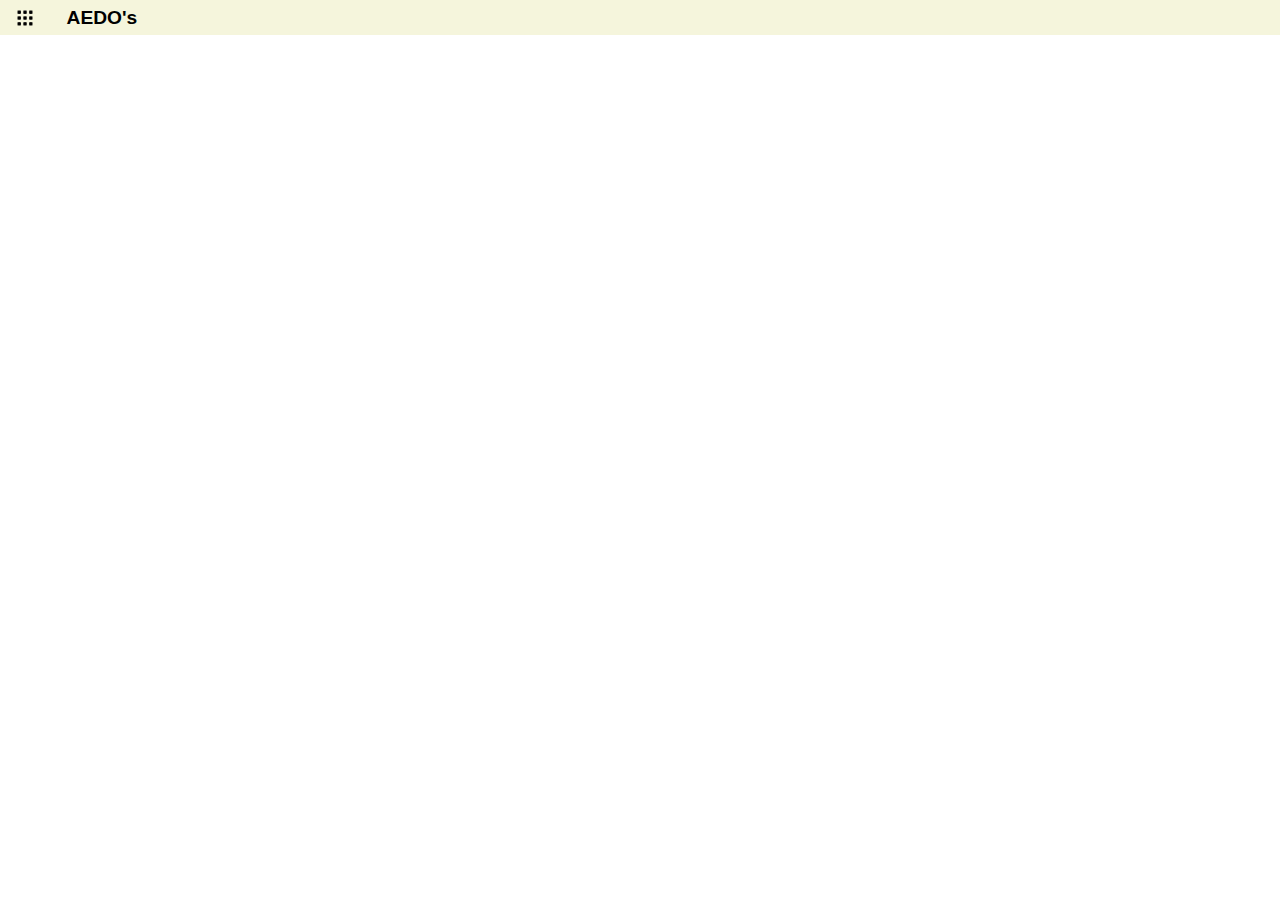
==== index.htm @ 80517a02 "Iniciando prototipação da Home" ====
<!DOCTYPE html>
<html lang="pt-br">
<head>
    <meta charset="UTF-8">
    <meta http-equiv="X-UA-Compatible" content="IE=edge">
    <meta name="viewport" content="width=device-width, initial-scale=1.0">
    <link rel="stylesheet" href="index.css">
    <title>Primeiro Teste AEDOS</title>
</head>
<body>
    <header>
        <div id="headright">
        <div class="menuToggle">
            <img class="cube" src="img/icons8-menu-quadrado-48.png" alt="menu hamburguer">
        </div>
        <div id="logo">
                <h2 id="tipog">AEDO's</h2>
        </div>
    </div>
        <div id="pesquisa">
            
        </div>
        <div id="cadastro">

        </div>
    </header>
    <main>
        <ul class="menu">
            <li><a>Home</a></li>
            <li><a>Comunidade</a></li>
            <li><a>Streamings</a></li>
            <li><a>Cinema</a></li>
            <li><a>Teatros</a></li>
            <li><a>Podcasts e Stand ups</a></li>
            <li><a>Livros</a></li>
            <hr>
            <li><a>Configurações</a></li>
            <li><a>Sua Conta</a></li>
            <li><a>Sobre</a></li>
            <li><a>Contatos</a></li>
        </ul>





    </main>
    <footer>
      <div id="ICONS8">  <a  target="_blank" href="https://icons8.com/icon/83804/menu-quadrado">Menu Quadrado</a> icon by <a target="_blank" href="https://icons8.com">Icons8</a></div>
    </footer>
</body>
<script src="index.js"></script>
</html>
---- index.css ----
@charset "UTF-8";

*{
    padding: 0;
    margin: 0;
    box-sizing: none;
}
body{
    width: 100vw;
    height: 100vh;
    overflow-x: hidden;
}

header{
    width: 100%;
    height: 35px;
    background-color: #f5f5dc;
    position:fixed;
    z-index: 1000;
}

main{
    
    width: 100%;
    height: 80%;
}
footer{
    width: 100%;
    height: 10%;
    
    
}
/*--------------HEADER-------------*/
#headright{
    height: 100%;
    width: 40%;
    display: flex;
    align-items: center;
}

#tipog{
    font-family: 'Gill Sans', 'Gill Sans MT', Calibri, 'Trebuchet MS', sans-serif;
    font-size: larger;
    margin-left:1rem ;
}
.menuToggle{
    display: flex;
    justify-content: center;
    align-items: center;
    width:  25px;
    height: 25px;
    margin: .8rem;
    
}
.menuToggle:hover{
    background-color: #e4e4d8;
    border-radius: 5px;
}
.cube{
   
    width: 20px;
    
}


/*----------MAIN------------------*/
.menu{
    display: flex;
    flex-direction: column;
    align-items: left;
    background-color: #333;
    height: 100vh;
    opacity: 0;
    position: fixed;
    font-family: Cambria, Cochin, Georgia, Times, 'Times New Roman', serif;
    left: -150px;
    top: 35px;
    transition: all 0.4s ease-in-out;
    width: 150px;
    z-index: 998;
    font-size: x-small;
    list-style: none;
}
.menu.show{
    left:0;
    opacity: 1;
}
.menu li{
    color: azure;
    padding: 5px;
    margin: .2rem;
}
.menu hr{
    width: 95%;
    
}



/*Footer*/

#ICONS8{
    display: none;
}
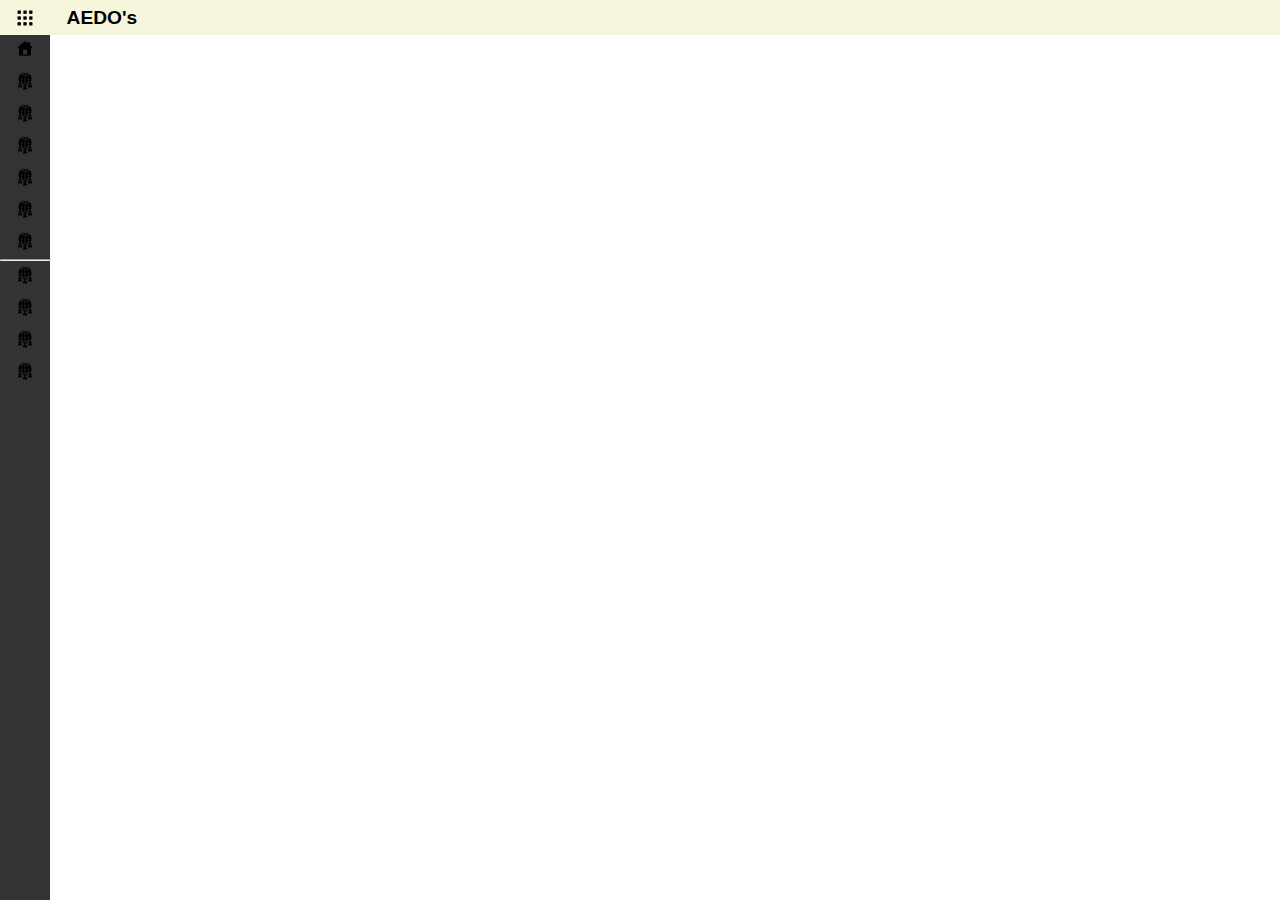
==== commit 5fe0fcf3: "Mais mudanças" ====
--- a/index.htm
+++ b/index.htm
@@ -25,6 +25,20 @@
         </div>
     </header>
     <main>
+        <ul id="Iconmenu">
+            <li><img class='icons-menu' src="img/icons8-home-page-30.png" alt="icon"></li>
+            <li><img class="icons-menu" src="img/icons8-community-64.png" alt=""></li>
+            <li><img class="icons-menu" src="img/icons8-community-64.png" alt=""></li>
+            <li><img class="icons-menu" src="img/icons8-community-64.png" alt=""></li>
+            <li><img class="icons-menu" src="img/icons8-community-64.png" alt=""></li>
+            <li><img class="icons-menu" src="img/icons8-community-64.png" alt=""></li>
+            <li><img class="icons-menu" src="img/icons8-community-64.png" alt=""></li>
+            <hr>
+            <li><img class="icons-menu" src="img/icons8-community-64.png" alt=""></li>
+            <li><img class="icons-menu" src="img/icons8-community-64.png" alt=""></li>
+            <li><img class="icons-menu" src="img/icons8-community-64.png" alt=""></li>
+            <li><img class="icons-menu" src="img/icons8-community-64.png" alt=""></li>
+        </ul>
         <ul class="menu">
             <li><a>Home</a></li>
             <li><a>Comunidade</a></li>
--- a/index.css
+++ b/index.css
@@ -9,6 +9,7 @@
     width: 100vw;
     height: 100vh;
     overflow-x: hidden;
+    
 }
 
 header{
@@ -70,7 +71,6 @@
     align-items: left;
     background-color: #333;
     height: 100vh;
-    opacity: 0;
     position: fixed;
     font-family: Cambria, Cochin, Georgia, Times, 'Times New Roman', serif;
     left: -150px;
@@ -78,21 +78,43 @@
     transition: all 0.4s ease-in-out;
     width: 150px;
     z-index: 998;
-    font-size: x-small;
+    font-size:x-small;
     list-style: none;
 }
 .menu.show{
-    left:0;
-    opacity: 1;
+    left:50px;
+    
+}
+.menu.hide{
+    left: -150px;
 }
 .menu li{
     color: azure;
+    height: 15px;
     padding: 5px;
-    margin: .2rem;
+    margin: 3.5px;
 }
 .menu hr{
     width: 95%;
     
+}
+#Iconmenu{
+    position: fixed;
+    top: 35px;
+    list-style: none;
+    text-align:center;
+    z-index: 1000;
+    width: 50px;
+    height: 100vh;
+    background-color: #333;
+}
+.icons-menu{
+    width: 18px;
+    height: 18px;
+    margin:5px;
+}
+#Iconmenu hr{
+    width: 49px;
 }
 
 
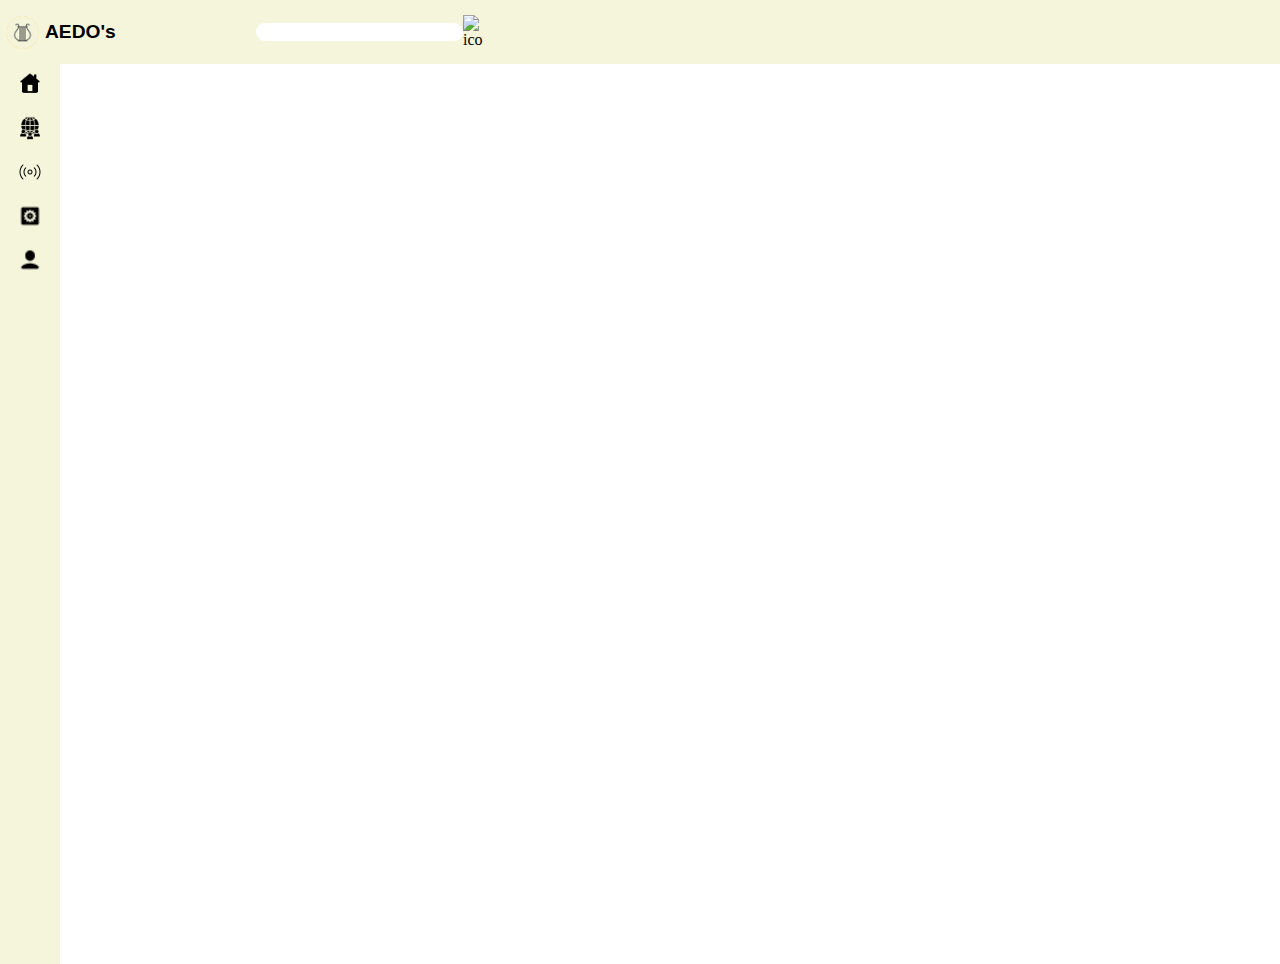
==== commit 1bbe6e49: "Mandando" ====
--- a/index.htm
+++ b/index.htm
@@ -10,50 +10,46 @@
 <body>
     <header>
         <div id="headright">
-        <div class="menuToggle">
-            <img class="cube" src="img/icons8-menu-quadrado-48.png" alt="menu hamburguer">
+        <div id="logo">
+            <img class="cube" src="img/rascunho logo.png" alt="LOGO">
         </div>
-        <div id="logo">
-                <h2 id="tipog">AEDO's</h2>
+        <h2 id="tipog">AEDO's</h2>
         </div>
-    </div>
         <div id="pesquisa">
-            
+            <input id="inputpesquisa" type="text">
+            <img id="iconpesq" src="" alt="iconpesq">
         </div>
         <div id="cadastro">
 
         </div>
     </header>
     <main>
-        <ul id="Iconmenu">
-            <li><img class='icons-menu' src="img/icons8-home-page-30.png" alt="icon"></li>
-            <li><img class="icons-menu" src="img/icons8-community-64.png" alt=""></li>
-            <li><img class="icons-menu" src="img/icons8-community-64.png" alt=""></li>
-            <li><img class="icons-menu" src="img/icons8-community-64.png" alt=""></li>
-            <li><img class="icons-menu" src="img/icons8-community-64.png" alt=""></li>
-            <li><img class="icons-menu" src="img/icons8-community-64.png" alt=""></li>
-            <li><img class="icons-menu" src="img/icons8-community-64.png" alt=""></li>
-            <hr>
-            <li><img class="icons-menu" src="img/icons8-community-64.png" alt=""></li>
-            <li><img class="icons-menu" src="img/icons8-community-64.png" alt=""></li>
-            <li><img class="icons-menu" src="img/icons8-community-64.png" alt=""></li>
-            <li><img class="icons-menu" src="img/icons8-community-64.png" alt=""></li>
-        </ul>
-        <ul class="menu">
-            <li><a>Home</a></li>
-            <li><a>Comunidade</a></li>
-            <li><a>Streamings</a></li>
-            <li><a>Cinema</a></li>
-            <li><a>Teatros</a></li>
-            <li><a>Podcasts e Stand ups</a></li>
-            <li><a>Livros</a></li>
-            <hr>
-            <li><a>Configurações</a></li>
-            <li><a>Sua Conta</a></li>
-            <li><a>Sobre</a></li>
-            <li><a>Contatos</a></li>
-        </ul>
-
+        <nav>
+            <ul id="Iconmenu">
+                <li><a href="index.htm"><img class='icons-menu' src="img/icons8-home-page-30.png" alt="icon"></a></li>
+                <li><img class="icons-menu" src="img/icons8-community-64.png" alt=""></li>
+                <li><img class="icons-menu" src="img/icons8-streaming-24.png" alt=""></li>
+                
+                <li><img class="icons-menu" src="img/icons8-automatic-20.png" alt=""></li>
+                <li><img class="icons-menu" src="img/icons8-user-20.png" alt=""></li>
+                
+            </ul>
+            <ul class="menu">
+                <li><a>Home</a></li>
+                <li><a>Comunidade</a></li>
+                <ul id="categorias">Categorias
+                        <li><a>Streamings</a></li>
+                        <li><a>Cinema</a></li>
+                        <li><a>Teatros</a></li>
+                        <li><a>Podcasts e Stand ups</a></li>
+                        <li><a>Livros</a></li>
+                </ul>
+                <li><a>Configurações</a></li>
+                <li><a>Sua Conta</a></li>
+                <li><a>Sobre</a></li>
+                <li><a>Contatos</a></li>
+            </ul>
+        </nav>
 
 
 
--- a/index.css
+++ b/index.css
@@ -14,10 +14,12 @@
 
 header{
     width: 100%;
-    height: 35px;
+    height: 64px;
     background-color: #f5f5dc;
     position:fixed;
     z-index: 1000;
+    display: flex;
+    align-items: center;
 }
 
 main{
@@ -34,7 +36,7 @@
 /*--------------HEADER-------------*/
 #headright{
     height: 100%;
-    width: 40%;
+    width: 20%;
     display: flex;
     align-items: center;
 }
@@ -42,26 +44,38 @@
 #tipog{
     font-family: 'Gill Sans', 'Gill Sans MT', Calibri, 'Trebuchet MS', sans-serif;
     font-size: larger;
-    margin-left:1rem ;
+   
 }
-.menuToggle{
+#logo{
     display: flex;
-    justify-content: center;
     align-items: center;
-    width:  25px;
-    height: 25px;
-    margin: .8rem;
+    width: auto;
     
 }
-.menuToggle:hover{
-    background-color: #e4e4d8;
-    border-radius: 5px;
-}
 .cube{
-   
-    width: 20px;
+    width: 35px;
+    height: 30;
+    border-radius: 50px;
+    margin: 5px;
+    
     
 }
+#pesquisa{
+    height: 100%;
+    display: flex;
+    align-items: center;
+}
+#inputpesquisa{
+    border: none;  
+    border-radius: 50px;
+    width: 100%;
+    font-size: medium;
+    color: rgba(0, 0, 0, 0.274);
+}
+#iconpesq{
+    width: 20px;
+}
+
 
 
 /*----------MAIN------------------*/
@@ -69,52 +83,74 @@
     display: flex;
     flex-direction: column;
     align-items: left;
-    background-color: #333;
+    background-color: #f5f5dc;
     height: 100vh;
     position: fixed;
     font-family: Cambria, Cochin, Georgia, Times, 'Times New Roman', serif;
-    left: -150px;
-    top: 35px;
+    left: -200px;
+    top: 64px;
     transition: all 0.4s ease-in-out;
-    width: 150px;
+    width: 200px;
     z-index: 998;
-    font-size:x-small;
+    font-size:medium;
     list-style: none;
 }
 .menu.show{
-    left:50px;
+    left:60px;
     
 }
-.menu.hide{
-    left: -150px;
-}
+
 .menu li{
-    color: azure;
-    height: 15px;
+    
+    cursor: pointer;
+    height: 1.5rem;
     padding: 5px;
-    margin: 3.5px;
-}
-.menu hr{
-    width: 95%;
+    margin: 5px;
     
 }
+.menu li:hover{
+    background-color: #e7e7d4;
+    opacity: .5;
+    transition: all .3s;
+}
+
+#categorias{
+   overflow-y: hidden;
+}
+.submenu{
+    list-style: none;
+   
+
+}
+.submenu li{
+    z-index: 1000;  
+}
+#Iconmenu hr{
+    width: 100%;
+}
+
 #Iconmenu{
-    position: fixed;
-    top: 35px;
+    position: absolute;
+    top: 64px;
     list-style: none;
     text-align:center;
     z-index: 1000;
-    width: 50px;
+    width: 60px;
     height: 100vh;
-    background-color: #333;
+    background-color: #f5f5dc;
+   
 }
 .icons-menu{
-    width: 18px;
-    height: 18px;
+    width: 1.5rem;
+    height: 1.5rem;
     margin:5px;
+    cursor: pointer;
+    padding: 3px;
 }
-#Iconmenu hr{
-    width: 49px;
+.icons-menu:hover{
+    background-color: #e7e7d4;
+    opacity: .5;
+    transition: all .3s;
 }
 
 
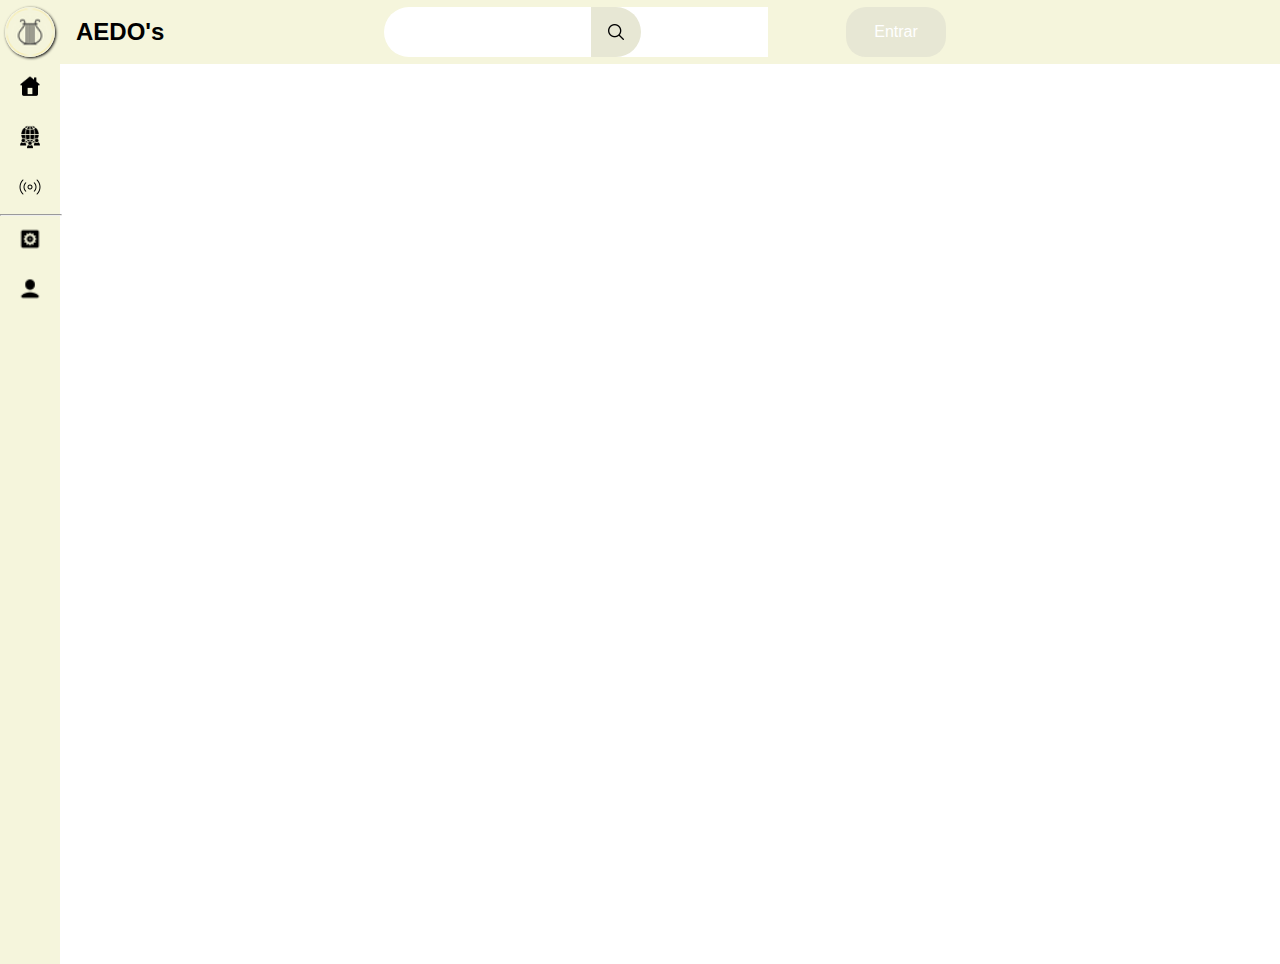
==== commit 493ce451: "mais mudanças" ====
--- a/index.htm
+++ b/index.htm
@@ -4,7 +4,7 @@
     <meta charset="UTF-8">
     <meta http-equiv="X-UA-Compatible" content="IE=edge">
     <meta name="viewport" content="width=device-width, initial-scale=1.0">
-    <link rel="stylesheet" href="index.css">
+    <link rel="stylesheet" href="estilos/index.css">
     <title>Primeiro Teste AEDOS</title>
 </head>
 <body>
@@ -17,10 +17,10 @@
         </div>
         <div id="pesquisa">
             <input id="inputpesquisa" type="text">
-            <img id="iconpesq" src="" alt="iconpesq">
+            <div id='pesqdiv'><img id="iconpesq" src="img/icons8-search-20.png" alt="iconpesq"></div>
         </div>
         <div id="cadastro">
-
+            <a href="#"><input class="loginbtn" type="button" value="Entrar"></a>
         </div>
     </header>
     <main>
@@ -29,7 +29,7 @@
                 <li><a href="index.htm"><img class='icons-menu' src="img/icons8-home-page-30.png" alt="icon"></a></li>
                 <li><img class="icons-menu" src="img/icons8-community-64.png" alt=""></li>
                 <li><img class="icons-menu" src="img/icons8-streaming-24.png" alt=""></li>
-                
+                <hr>
                 <li><img class="icons-menu" src="img/icons8-automatic-20.png" alt=""></li>
                 <li><img class="icons-menu" src="img/icons8-user-20.png" alt=""></li>
                 
@@ -37,13 +37,15 @@
             <ul class="menu">
                 <li><a>Home</a></li>
                 <li><a>Comunidade</a></li>
-                <ul id="categorias">Categorias
-                        <li><a>Streamings</a></li>
-                        <li><a>Cinema</a></li>
-                        <li><a>Teatros</a></li>
-                        <li><a>Podcasts e Stand ups</a></li>
-                        <li><a>Livros</a></li>
-                </ul>
+                <li id="categorias" >Categorias</li>
+                    <div class="submenu">
+                        <a class="subitens">Streamings</a>
+                        <a class="subitens">Cinema</a>
+                        <a class="subitens">Teatros</a>
+                        <a class="subitens">Podcasts e Stand ups</a>
+                        <a class="subitens">Livros</a>
+                    </div>
+                
                 <li><a>Configurações</a></li>
                 <li><a>Sua Conta</a></li>
                 <li><a>Sobre</a></li>
@@ -59,5 +61,5 @@
       <div id="ICONS8">  <a  target="_blank" href="https://icons8.com/icon/83804/menu-quadrado">Menu Quadrado</a> icon by <a target="_blank" href="https://icons8.com">Icons8</a></div>
     </footer>
 </body>
-<script src="index.js"></script>
+<script src="scripts/index.js"></script>
 </html>--- a/estilos/index.css
+++ b/estilos/index.css
@@ -0,0 +1,229 @@
+@charset "UTF-8";
+
+*{
+    padding: 0;
+    margin: 0;
+    box-sizing: none;
+}
+body{
+    width: 100vw;
+    height: 100vh;
+    overflow-x: hidden;
+    
+}
+
+header{
+    width: 100%;
+    height: 64px;
+    background-color: #f5f5dc;
+    position:fixed;
+    z-index: 1000;
+    display: flex;
+    align-items: center;
+}
+
+main{
+    
+    width: 100%;
+    height: 80%;
+}
+footer{
+    width: 100%;
+    height: 10%;
+    
+    
+}
+/*--------------HEADER-------------*/
+#headright{
+    height: 100%;
+    width: 30%;
+    display: flex;
+    align-items: center;
+}
+
+#tipog{
+    font-family: 'Gill Sans', 'Gill Sans MT', Calibri, 'Trebuchet MS', sans-serif;
+    font-size: 1.5rem;
+    margin: 1rem;
+    
+   
+}
+#logo{
+    display: flex;
+    align-items: center;
+    width: auto;
+    
+}
+.cube{
+    width: 50px;
+    height: 50px;
+    border-radius: 50px;
+    margin: 5px;
+    box-shadow:1px 1px 3px black;
+    
+    
+}
+#pesquisa{
+    height: 100%;
+    overflow: hidden;
+    width: 30%;
+    height: 50px;
+    display: flex;
+    align-items: center;
+   
+    color: rgba(0, 0, 0, 0.274);
+    border-top-left-radius: 50px;
+    border-bottom-left-radius: 50px;
+    background-color: white;
+}
+#inputpesquisa{
+    border: none;
+    margin-left: 15px;
+    width: 50%;
+    height: 30px;
+    font-size: large;
+    z-index: 1011;
+    
+}
+#pesqdiv{
+   
+    display: flex;
+    align-items: center;
+    justify-content: center;
+    height: 50px;
+    width: 50px;
+    border-top-right-radius: 50px;
+    border-bottom-right-radius: 50px;
+    background-color: #e7e7d4;
+}
+#iconpesq{
+    width: 20px;
+   
+   
+}
+#cadastro{
+    width: 20%;
+    height: 100%;
+    display: flex;
+    align-items: center;
+    justify-content: center;
+}
+.loginbtn{
+    color: white;
+    background-color:#e7e7d4 ;
+    width: 100px;
+    height: 50px;
+    border: none;
+    border-radius: 20px;
+    font-size: medium;
+    cursor: pointer;
+}
+.loginbtn:hover{
+    opacity: .8;
+}
+
+/*----------MAIN------------------*/
+.menu{
+    display: flex;
+    flex-direction: column;
+    align-items: left;
+    background-color: #f5f5dc;
+    height: 100vh;
+    position: fixed;
+    font-family: Cambria, Cochin, Georgia, Times, 'Times New Roman', serif;
+    left: -200px;
+    top: 64px;
+    transition: all 0.4s ease-in-out;
+    width: 200px;
+    z-index: 998;
+    font-size:medium;
+    list-style: none;
+}
+.menu.show{
+    left:60px;
+    
+}
+
+.menu li{
+    
+    cursor: pointer;
+    height: 1.5rem;
+    padding: 5px;
+    margin: .515rem;
+    
+}
+.menu li:hover{
+    background-color: #e7e7d4;
+    opacity: .5;
+    transition: all .3s;
+    border-radius: 5px;
+}
+
+.submenu{
+    display: none;
+    flex-direction: column;
+    background-color: rgba(0, 0, 0, 0.096);
+    list-style: none;
+    font-size: 15px;
+    border-radius: 20px;
+    margin-top:-5px ;
+    margin-right: 5px;
+    margin-left: 5px;
+    margin-bottom: 5px;
+    padding: 5px;
+    
+
+}
+.submenu.aberto{
+    display: flex;
+}
+.subitens{
+        
+        border-radius: 5px;
+        cursor: pointer;
+        height: 1.5rem;
+        padding: 5px;
+        margin: .3rem;
+        flex-direction: column;
+    
+}
+
+.subitens:hover{
+    background-color: #e7e7d4;
+    opacity: .5;
+    transition: all .3s;
+}
+#Iconmenu hr{
+    width: 100%;
+}
+#Iconmenu{
+    position: absolute;
+    top: 64px;
+    list-style: none;
+    text-align:center;
+    z-index: 1000;
+    width: 60px;
+    height: 100vh;
+    background-color: #f5f5dc;
+   
+}
+.icons-menu{
+
+    width: 1.5rem;
+    height: 1.5rem;
+    margin:.5rem;
+    cursor: pointer;
+    padding: 3px;
+}
+.icons-menu:hover{
+    background-color: #e7e7d4;
+    border-radius: 10px;
+    opacity: .5;
+    transition: all .3s;
+}
+
+/*Footer*/
+
+#ICONS8{
+    display: none;
+}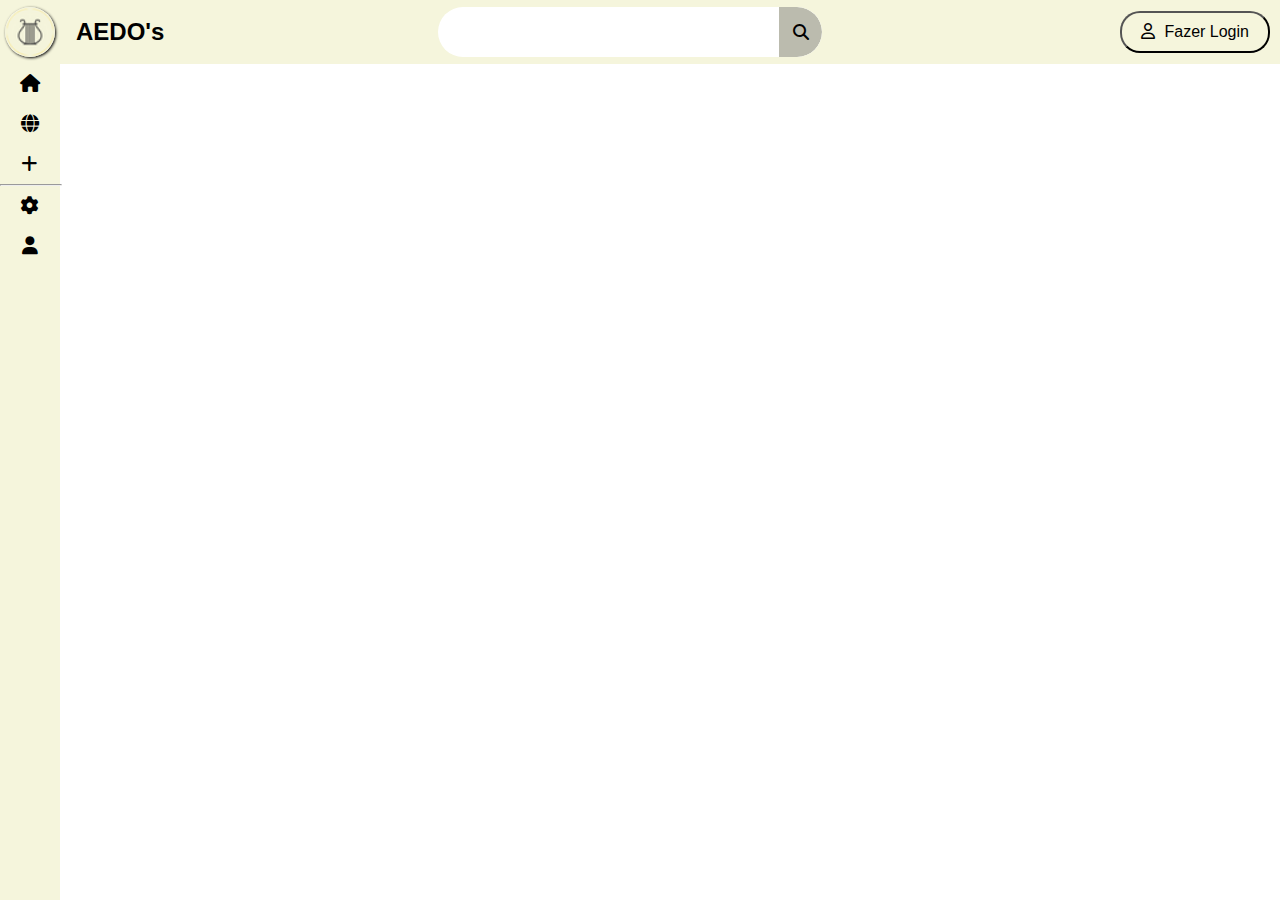
==== commit d7587656: "mudanças" ====
--- a/index.htm
+++ b/index.htm
@@ -5,6 +5,7 @@
     <meta http-equiv="X-UA-Compatible" content="IE=edge">
     <meta name="viewport" content="width=device-width, initial-scale=1.0">
     <link rel="stylesheet" href="estilos/index.css">
+    <link rel="stylesheet" href="fontawesome/fontawesome-free-6.3.0-web/css/all.min.css">
     <title>Primeiro Teste AEDOS</title>
 </head>
 <body>
@@ -16,28 +17,30 @@
         <h2 id="tipog">AEDO's</h2>
         </div>
         <div id="pesquisa">
-            <input id="inputpesquisa" type="text">
-            <div id='pesqdiv'><img id="iconpesq" src="img/icons8-search-20.png" alt="iconpesq"></div>
+            <input id="inputpesquisa" type="text" name="Pesquisar">
+            <div id='pesqdiv'><i class="fa-solid fa-magnifying-glass"></i></div>
         </div>
         <div id="cadastro">
-            <a href="#"><input class="loginbtn" type="button" value="Entrar"></a>
+            <button class="loginbtn">
+                <i class="fa-regular fa-user"></i> Fazer Login
+              </button>
         </div>
     </header>
     <main>
         <nav>
             <ul id="Iconmenu">
-                <li><a href="index.htm"><img class='icons-menu' src="img/icons8-home-page-30.png" alt="icon"></a></li>
-                <li><img class="icons-menu" src="img/icons8-community-64.png" alt=""></li>
-                <li><img class="icons-menu" src="img/icons8-streaming-24.png" alt=""></li>
+                <li class="icons-menu"><a href="index.htm"><i class="fa-sharp fa-solid fa-house"></i></a></li>
+                <li class="icons-menu"><a href=""><i class="fa-solid fa-globe"></i></a></li>
+                <li class="icons-menu"><a href=""><i class="fa-solid fa-plus"></i></a></li>
                 <hr>
-                <li><img class="icons-menu" src="img/icons8-automatic-20.png" alt=""></li>
-                <li><img class="icons-menu" src="img/icons8-user-20.png" alt=""></li>
+                <li class="icons-menu"><a href=""><i class="fa-solid fa-gear"></i></a></li>
+                <li class="icons-menu"><a href=""><i class="fa-solid fa-user"></i></a></li>
                 
             </ul>
             <ul class="menu">
                 <li><a>Home</a></li>
                 <li><a>Comunidade</a></li>
-                <li id="categorias" >Categorias</li>
+                <li id="categorias" >Categorias<i class="fa-solid fa-angle-down"></i></li>
                     <div class="submenu">
                         <a class="subitens">Streamings</a>
                         <a class="subitens">Cinema</a>
--- a/estilos/index.css
+++ b/estilos/index.css
@@ -1,4 +1,5 @@
 @charset "UTF-8";
+@import url();
 
 *{
     padding: 0;
@@ -17,9 +18,10 @@
     height: 64px;
     background-color: #f5f5dc;
     position:fixed;
-    z-index: 1000;
-    display: flex;
-    align-items: center;
+    z-index: 1100;
+    display: flex;
+    align-items: center;
+    justify-content: space-between;
 }
 
 main{
@@ -39,6 +41,7 @@
     width: 30%;
     display: flex;
     align-items: center;
+    z-index: 1100;
 }
 
 #tipog{
@@ -70,23 +73,27 @@
     height: 50px;
     display: flex;
     align-items: center;
-   
+    justify-content: space-between;
     color: rgba(0, 0, 0, 0.274);
-    border-top-left-radius: 50px;
-    border-bottom-left-radius: 50px;
+    border-radius: 50px;
     background-color: white;
 }
 #inputpesquisa{
     border: none;
     margin-left: 15px;
-    width: 50%;
+    width:100%;
     height: 30px;
     font-size: large;
     z-index: 1011;
     
 }
+#inputpesquisa:focus{
+    outline: none;
+    
+}
 #pesqdiv{
-   
+    color: black;
+    cursor: pointer;
     display: flex;
     align-items: center;
     justify-content: center;
@@ -94,32 +101,34 @@
     width: 50px;
     border-top-right-radius: 50px;
     border-bottom-right-radius: 50px;
-    background-color: #e7e7d4;
-}
-#iconpesq{
-    width: 20px;
-   
-   
-}
+    background-color: #bbbbae;
+}
+
 #cadastro{
-    width: 20%;
+    width: 30%;
     height: 100%;
     display: flex;
     align-items: center;
-    justify-content: center;
+    justify-content: right;
+    padding: 10px;
 }
 .loginbtn{
+    padding: 10px;    
+    color: black;
+    width:150px;
+    height: 65%;
+    background-color: #f5f5dc;
+    border-radius: 20px;
+    font-size: 16px;
+    cursor: pointer;
+}
+.loginbtn i {
+    margin-right: 5px;
+  }
+.loginbtn:hover{
+    opacity: .9;
+    background-color: #bbbbae;
     color: white;
-    background-color:#e7e7d4 ;
-    width: 100px;
-    height: 50px;
-    border: none;
-    border-radius: 20px;
-    font-size: medium;
-    cursor: pointer;
-}
-.loginbtn:hover{
-    opacity: .8;
 }
 
 /*----------MAIN------------------*/
@@ -136,7 +145,7 @@
     transition: all 0.4s ease-in-out;
     width: 200px;
     z-index: 998;
-    font-size:medium;
+    font-size:16px;
     list-style: none;
 }
 .menu.show{
@@ -145,11 +154,13 @@
 }
 
 .menu li{
-    
-    cursor: pointer;
-    height: 1.5rem;
-    padding: 5px;
-    margin: .515rem;
+    display: flex;
+    align-items: center;
+    justify-content: left;
+    cursor: pointer;
+    height: 40px;
+    padding-left: 5px;
+   
     
 }
 .menu li:hover{
@@ -157,6 +168,10 @@
     opacity: .5;
     transition: all .3s;
     border-radius: 5px;
+}
+#categorias i{
+    margin-left: 10px;
+    font-size: small;
 }
 
 .submenu{
@@ -166,10 +181,7 @@
     list-style: none;
     font-size: 15px;
     border-radius: 20px;
-    margin-top:-5px ;
-    margin-right: 5px;
-    margin-left: 5px;
-    margin-bottom: 5px;
+    margin: 5px;
     padding: 5px;
     
 
@@ -197,7 +209,7 @@
     width: 100%;
 }
 #Iconmenu{
-    position: absolute;
+    position: fixed;
     top: 64px;
     list-style: none;
     text-align:center;
@@ -205,15 +217,20 @@
     width: 60px;
     height: 100vh;
     background-color: #f5f5dc;
+    font-size: 18px;
    
 }
 .icons-menu{
-
-    width: 1.5rem;
-    height: 1.5rem;
-    margin:.5rem;
-    cursor: pointer;
-    padding: 3px;
+    display: flex;
+    justify-content: center;
+    align-items: center;
+    height: 40px;
+    cursor: pointer;
+    
+
+}
+.icons-menu i{
+    color:black  ;
 }
 .icons-menu:hover{
     background-color: #e7e7d4;
--- a/fontawesome/fontawesome-free-6.3.0-web/css/all.min.css
+++ b/fontawesome/fontawesome-free-6.3.0-web/css/all.min.css
@@ -0,0 +1,9 @@
+/*!
+ * Font Awesome Free 6.3.0 by @fontawesome - https://fontawesome.com
+ * License - https://fontawesome.com/license/free (Icons: CC BY 4.0, Fonts: SIL OFL 1.1, Code: MIT License)
+ * Copyright 2023 Fonticons, Inc.
+ */
+.fa{font-family:var(--fa-style-family,"Font Awesome 6 Free");font-weight:var(--fa-style,900)}.fa,.fa-brands,.fa-classic,.fa-regular,.fa-sharp,.fa-solid,.fab,.far,.fas{-moz-osx-font-smoothing:grayscale;-webkit-font-smoothing:antialiased;display:var(--fa-display,inline-block);font-style:normal;font-variant:normal;line-height:1;text-rendering:auto}.fa-classic,.fa-regular,.fa-solid,.far,.fas{font-family:"Font Awesome 6 Free"}.fa-brands,.fab{font-family:"Font Awesome 6 Brands"}.fa-1x{font-size:1em}.fa-2x{font-size:2em}.fa-3x{font-size:3em}.fa-4x{font-size:4em}.fa-5x{font-size:5em}.fa-6x{font-size:6em}.fa-7x{font-size:7em}.fa-8x{font-size:8em}.fa-9x{font-size:9em}.fa-10x{font-size:10em}.fa-2xs{font-size:.625em;line-height:.1em;vertical-align:.225em}.fa-xs{font-size:.75em;line-height:.08333em;vertical-align:.125em}.fa-sm{font-size:.875em;line-height:.07143em;vertical-align:.05357em}.fa-lg{font-size:1.25em;line-height:.05em;vertical-align:-.075em}.fa-xl{font-size:1.5em;line-height:.04167em;vertical-align:-.125em}.fa-2xl{font-size:2em;line-height:.03125em;vertical-align:-.1875em}.fa-fw{text-align:center;width:1.25em}.fa-ul{list-style-type:none;margin-left:var(--fa-li-margin,2.5em);padding-left:0}.fa-ul>li{position:relative}.fa-li{left:calc(var(--fa-li-width, 2em)*-1);position:absolute;text-align:center;width:var(--fa-li-width,2em);line-height:inherit}.fa-border{border-radius:var(--fa-border-radius,.1em);border:var(--fa-border-width,.08em) var(--fa-border-style,solid) var(--fa-border-color,#eee);padding:var(--fa-border-padding,.2em .25em .15em)}.fa-pull-left{float:left;margin-right:var(--fa-pull-margin,.3em)}.fa-pull-right{float:right;margin-left:var(--fa-pull-margin,.3em)}.fa-beat{-webkit-animation-name:fa-beat;animation-name:fa-beat;-webkit-animation-delay:var(--fa-animation-delay,0s);animation-delay:var(--fa-animation-delay,0s);-webkit-animation-direction:var(--fa-animation-direction,normal);animation-direction:var(--fa-animation-direction,normal);-webkit-animation-duration:var(--fa-animation-duration,1s);animation-duration:var(--fa-animation-duration,1s);-webkit-animation-iteration-count:var(--fa-animation-iteration-count,infinite);animation-iteration-count:var(--fa-animation-iteration-count,infinite);-webkit-animation-timing-function:var(--fa-animation-timing,ease-in-out);animation-timing-function:var(--fa-animation-timing,ease-in-out)}.fa-bounce{-webkit-animation-name:fa-bounce;animation-name:fa-bounce;-webkit-animation-delay:var(--fa-animation-delay,0s);animation-delay:var(--fa-animation-delay,0s);-webkit-animation-direction:var(--fa-animation-direction,normal);animation-direction:var(--fa-animation-direction,normal);-webkit-animation-duration:var(--fa-animation-duration,1s);animation-duration:var(--fa-animation-duration,1s);-webkit-animation-iteration-count:var(--fa-animation-iteration-count,infinite);animation-iteration-count:var(--fa-animation-iteration-count,infinite);-webkit-animation-timing-function:var(--fa-animation-timing,cubic-bezier(.28,.84,.42,1));animation-timing-function:var(--fa-animation-timing,cubic-bezier(.28,.84,.42,1))}.fa-fade{-webkit-animation-name:fa-fade;animation-name:fa-fade;-webkit-animation-iteration-count:var(--fa-animation-iteration-count,infinite);animation-iteration-count:var(--fa-animation-iteration-count,infinite);-webkit-animation-timing-function:var(--fa-animation-timing,cubic-bezier(.4,0,.6,1));animation-timing-function:var(--fa-animation-timing,cubic-bezier(.4,0,.6,1))}.fa-beat-fade,.fa-fade{-webkit-animation-delay:var(--fa-animation-delay,0s);animation-delay:var(--fa-animation-delay,0s);-webkit-animation-direction:var(--fa-animation-direction,normal);animation-direction:var(--fa-animation-direction,normal);-webkit-animation-duration:var(--fa-animation-duration,1s);animation-duration:var(--fa-animation-duration,1s)}.fa-beat-fade{-webkit-animation-name:fa-beat-fade;animation-name:fa-beat-fade;-webkit-animation-iteration-count:var(--fa-animation-iteration-count,infinite);animation-iteration-count:var(--fa-animation-iteration-count,infinite);-webkit-animation-timing-function:var(--fa-animation-timing,cubic-bezier(.4,0,.6,1));animation-timing-function:var(--fa-animation-timing,cubic-bezier(.4,0,.6,1))}.fa-flip{-webkit-animation-name:fa-flip;animation-name:fa-flip;-webkit-animation-delay:var(--fa-animation-delay,0s);animation-delay:var(--fa-animation-delay,0s);-webkit-animation-direction:var(--fa-animation-direction,normal);animation-direction:var(--fa-animation-direction,normal);-webkit-animation-duration:var(--fa-animation-duration,1s);animation-duration:var(--fa-animation-duration,1s);-webkit-animation-iteration-count:var(--fa-animation-iteration-count,infinite);animation-iteration-count:var(--fa-animation-iteration-count,infinite);-webkit-animation-timing-function:var(--fa-animation-timing,ease-in-out);animation-timing-function:var(--fa-animation-timing,ease-in-out)}.fa-shake{-webkit-animation-name:fa-shake;animation-name:fa-shake;-webkit-animation-duration:var(--fa-animation-duration,1s);animation-duration:var(--fa-animation-duration,1s);-webkit-animation-iteration-count:var(--fa-animation-iteration-count,infinite);animation-iteration-count:var(--fa-animation-iteration-count,infinite);-webkit-animation-timing-function:var(--fa-animation-timing,linear);animation-timing-function:var(--fa-animation-timing,linear)}.fa-shake,.fa-spin{-webkit-animation-delay:var(--fa-animation-delay,0s);animation-delay:var(--fa-animation-delay,0s);-webkit-animation-direction:var(--fa-animation-direction,normal);animation-direction:var(--fa-animation-direction,normal)}.fa-spin{-webkit-animation-name:fa-spin;animation-name:fa-spin;-webkit-animation-duration:var(--fa-animation-duration,2s);animation-duration:var(--fa-animation-duration,2s);-webkit-animation-iteration-count:var(--fa-animation-iteration-count,infinite);animation-iteration-count:var(--fa-animation-iteration-count,infinite);-webkit-animation-timing-function:var(--fa-animation-timing,linear);animation-timing-function:var(--fa-animation-timing,linear)}.fa-spin-reverse{--fa-animation-direction:reverse}.fa-pulse,.fa-spin-pulse{-webkit-animation-name:fa-spin;animation-name:fa-spin;-webkit-animation-direction:var(--fa-animation-direction,normal);animation-direction:var(--fa-animation-direction,normal);-webkit-animation-duration:var(--fa-animation-duration,1s);animation-duration:var(--fa-animation-duration,1s);-webkit-animation-iteration-count:var(--fa-animation-iteration-count,infinite);animation-iteration-count:var(--fa-animation-iteration-count,infinite);-webkit-animation-timing-function:var(--fa-animation-timing,steps(8));animation-timing-function:var(--fa-animation-timing,steps(8))}@media (prefers-reduced-motion:reduce){.fa-beat,.fa-beat-fade,.fa-bounce,.fa-fade,.fa-flip,.fa-pulse,.fa-shake,.fa-spin,.fa-spin-pulse{-webkit-animation-delay:-1ms;animation-delay:-1ms;-webkit-animation-duration:1ms;animation-duration:1ms;-webkit-animation-iteration-count:1;animation-iteration-count:1;-webkit-transition-delay:0s;transition-delay:0s;-webkit-transition-duration:0s;transition-duration:0s}}@-webkit-keyframes fa-beat{0%,90%{-webkit-transform:scale(1);transform:scale(1)}45%{-webkit-transform:scale(var(--fa-beat-scale,1.25));transform:scale(var(--fa-beat-scale,1.25))}}@keyframes fa-beat{0%,90%{-webkit-transform:scale(1);transform:scale(1)}45%{-webkit-transform:scale(var(--fa-beat-scale,1.25));transform:scale(var(--fa-beat-scale,1.25))}}@-webkit-keyframes fa-bounce{0%{-webkit-transform:scale(1) translateY(0);transform:scale(1) translateY(0)}10%{-webkit-transform:scale(var(--fa-bounce-start-scale-x,1.1),var(--fa-bounce-start-scale-y,.9)) translateY(0);transform:scale(var(--fa-bounce-start-scale-x,1.1),var(--fa-bounce-start-scale-y,.9)) translateY(0)}30%{-webkit-transform:scale(var(--fa-bounce-jump-scale-x,.9),var(--fa-bounce-jump-scale-y,1.1)) translateY(var(--fa-bounce-height,-.5em));transform:scale(var(--fa-bounce-jump-scale-x,.9),var(--fa-bounce-jump-scale-y,1.1)) translateY(var(--fa-bounce-height,-.5em))}50%{-webkit-transform:scale(var(--fa-bounce-land-scale-x,1.05),var(--fa-bounce-land-scale-y,.95)) translateY(0);transform:scale(var(--fa-bounce-land-scale-x,1.05),var(--fa-bounce-land-scale-y,.95)) translateY(0)}57%{-webkit-transform:scale(1) translateY(var(--fa-bounce-rebound,-.125em));transform:scale(1) translateY(var(--fa-bounce-rebound,-.125em))}64%{-webkit-transform:scale(1) translateY(0);transform:scale(1) translateY(0)}to{-webkit-transform:scale(1) translateY(0);transform:scale(1) translateY(0)}}@keyframes fa-bounce{0%{-webkit-transform:scale(1) translateY(0);transform:scale(1) translateY(0)}10%{-webkit-transform:scale(var(--fa-bounce-start-scale-x,1.1),var(--fa-bounce-start-scale-y,.9)) translateY(0);transform:scale(var(--fa-bounce-start-scale-x,1.1),var(--fa-bounce-start-scale-y,.9)) translateY(0)}30%{-webkit-transform:scale(var(--fa-bounce-jump-scale-x,.9),var(--fa-bounce-jump-scale-y,1.1)) translateY(var(--fa-bounce-height,-.5em));transform:scale(var(--fa-bounce-jump-scale-x,.9),var(--fa-bounce-jump-scale-y,1.1)) translateY(var(--fa-bounce-height,-.5em))}50%{-webkit-transform:scale(var(--fa-bounce-land-scale-x,1.05),var(--fa-bounce-land-scale-y,.95)) translateY(0);transform:scale(var(--fa-bounce-land-scale-x,1.05),var(--fa-bounce-land-scale-y,.95)) translateY(0)}57%{-webkit-transform:scale(1) translateY(var(--fa-bounce-rebound,-.125em));transform:scale(1) translateY(var(--fa-bounce-rebound,-.125em))}64%{-webkit-transform:scale(1) translateY(0);transform:scale(1) translateY(0)}to{-webkit-transform:scale(1) translateY(0);transform:scale(1) translateY(0)}}@-webkit-keyframes fa-fade{50%{opacity:var(--fa-fade-opacity,.4)}}@keyframes fa-fade{50%{opacity:var(--fa-fade-opacity,.4)}}@-webkit-keyframes fa-beat-fade{0%,to{opacity:var(--fa-beat-fade-opacity,.4);-webkit-transform:scale(1);transform:scale(1)}50%{opacity:1;-webkit-transform:scale(var(--fa-beat-fade-scale,1.125));transform:scale(var(--fa-beat-fade-scale,1.125))}}@keyframes fa-beat-fade{0%,to{opacity:var(--fa-beat-fade-opacity,.4);-webkit-transform:scale(1);transform:scale(1)}50%{opacity:1;-webkit-transform:scale(var(--fa-beat-fade-scale,1.125));transform:scale(var(--fa-beat-fade-scale,1.125))}}@-webkit-keyframes fa-flip{50%{-webkit-transform:rotate3d(var(--fa-flip-x,0),var(--fa-flip-y,1),var(--fa-flip-z,0),var(--fa-flip-angle,-180deg));transform:rotate3d(var(--fa-flip-x,0),var(--fa-flip-y,1),var(--fa-flip-z,0),var(--fa-flip-angle,-180deg))}}@keyframes fa-flip{50%{-webkit-transform:rotate3d(var(--fa-flip-x,0),var(--fa-flip-y,1),var(--fa-flip-z,0),var(--fa-flip-angle,-180deg));transform:rotate3d(var(--fa-flip-x,0),var(--fa-flip-y,1),var(--fa-flip-z,0),var(--fa-flip-angle,-180deg))}}@-webkit-keyframes fa-shake{0%{-webkit-transform:rotate(-15deg);transform:rotate(-15deg)}4%{-webkit-transform:rotate(15deg);transform:rotate(15deg)}8%,24%{-webkit-transform:rotate(-18deg);transform:rotate(-18deg)}12%,28%{-webkit-transform:rotate(18deg);transform:rotate(18deg)}16%{-webkit-transform:rotate(-22deg);transform:rotate(-22deg)}20%{-webkit-transform:rotate(22deg);transform:rotate(22deg)}32%{-webkit-transform:rotate(-12deg);transform:rotate(-12deg)}36%{-webkit-transform:rotate(12deg);transform:rotate(12deg)}40%,to{-webkit-transform:rotate(0deg);transform:rotate(0deg)}}@keyframes fa-shake{0%{-webkit-transform:rotate(-15deg);transform:rotate(-15deg)}4%{-webkit-transform:rotate(15deg);transform:rotate(15deg)}8%,24%{-webkit-transform:rotate(-18deg);transform:rotate(-18deg)}12%,28%{-webkit-transform:rotate(18deg);transform:rotate(18deg)}16%{-webkit-transform:rotate(-22deg);transform:rotate(-22deg)}20%{-webkit-transform:rotate(22deg);transform:rotate(22deg)}32%{-webkit-transform:rotate(-12deg);transform:rotate(-12deg)}36%{-webkit-transform:rotate(12deg);transform:rotate(12deg)}40%,to{-webkit-transform:rotate(0deg);transform:rotate(0deg)}}@-webkit-keyframes fa-spin{0%{-webkit-transform:rotate(0deg);transform:rotate(0deg)}to{-webkit-transform:rotate(1turn);transform:rotate(1turn)}}@keyframes fa-spin{0%{-webkit-transform:rotate(0deg);transform:rotate(0deg)}to{-webkit-transform:rotate(1turn);transform:rotate(1turn)}}.fa-rotate-90{-webkit-transform:rotate(90deg);transform:rotate(90deg)}.fa-rotate-180{-webkit-transform:rotate(180deg);transform:rotate(180deg)}.fa-rotate-270{-webkit-transform:rotate(270deg);transform:rotate(270deg)}.fa-flip-horizontal{-webkit-transform:scaleX(-1);transform:scaleX(-1)}.fa-flip-vertical{-webkit-transform:scaleY(-1);transform:scaleY(-1)}.fa-flip-both,.fa-flip-horizontal.fa-flip-vertical{-webkit-transform:scale(-1);transform:scale(-1)}.fa-rotate-by{-webkit-transform:rotate(var(--fa-rotate-angle,none));transform:rotate(var(--fa-rotate-angle,none))}.fa-stack{display:inline-block;height:2em;line-height:2em;position:relative;vertical-align:middle;width:2.5em}.fa-stack-1x,.fa-stack-2x{left:0;position:absolute;text-align:center;width:100%;z-index:var(--fa-stack-z-index,auto)}.fa-stack-1x{line-height:inherit}.fa-stack-2x{font-size:2em}.fa-inverse{color:var(--fa-inverse,#fff)}
+
+.fa-0:before{content:"\30"}.fa-1:before{content:"\31"}.fa-2:before{content:"\32"}.fa-3:before{content:"\33"}.fa-4:before{content:"\34"}.fa-5:before{content:"\35"}.fa-6:before{content:"\36"}.fa-7:before{content:"\37"}.fa-8:before{content:"\38"}.fa-9:before{content:"\39"}.fa-fill-drip:before{content:"\f576"}.fa-arrows-to-circle:before{content:"\e4bd"}.fa-chevron-circle-right:before,.fa-circle-chevron-right:before{content:"\f138"}.fa-at:before{content:"\40"}.fa-trash-alt:before,.fa-trash-can:before{content:"\f2ed"}.fa-text-height:before{content:"\f034"}.fa-user-times:before,.fa-user-xmark:before{content:"\f235"}.fa-stethoscope:before{content:"\f0f1"}.fa-comment-alt:before,.fa-message:before{content:"\f27a"}.fa-info:before{content:"\f129"}.fa-compress-alt:before,.fa-down-left-and-up-right-to-center:before{content:"\f422"}.fa-explosion:before{content:"\e4e9"}.fa-file-alt:before,.fa-file-lines:before,.fa-file-text:before{content:"\f15c"}.fa-wave-square:before{content:"\f83e"}.fa-ring:before{content:"\f70b"}.fa-building-un:before{content:"\e4d9"}.fa-dice-three:before{content:"\f527"}.fa-calendar-alt:before,.fa-calendar-days:before{content:"\f073"}.fa-anchor-circle-check:before{content:"\e4aa"}.fa-building-circle-arrow-right:before{content:"\e4d1"}.fa-volleyball-ball:before,.fa-volleyball:before{content:"\f45f"}.fa-arrows-up-to-line:before{content:"\e4c2"}.fa-sort-desc:before,.fa-sort-down:before{content:"\f0dd"}.fa-circle-minus:before,.fa-minus-circle:before{content:"\f056"}.fa-door-open:before{content:"\f52b"}.fa-right-from-bracket:before,.fa-sign-out-alt:before{content:"\f2f5"}.fa-atom:before{content:"\f5d2"}.fa-soap:before{content:"\e06e"}.fa-heart-music-camera-bolt:before,.fa-icons:before{content:"\f86d"}.fa-microphone-alt-slash:before,.fa-microphone-lines-slash:before{content:"\f539"}.fa-bridge-circle-check:before{content:"\e4c9"}.fa-pump-medical:before{content:"\e06a"}.fa-fingerprint:before{content:"\f577"}.fa-hand-point-right:before{content:"\f0a4"}.fa-magnifying-glass-location:before,.fa-search-location:before{content:"\f689"}.fa-forward-step:before,.fa-step-forward:before{content:"\f051"}.fa-face-smile-beam:before,.fa-smile-beam:before{content:"\f5b8"}.fa-flag-checkered:before{content:"\f11e"}.fa-football-ball:before,.fa-football:before{content:"\f44e"}.fa-school-circle-exclamation:before{content:"\e56c"}.fa-crop:before{content:"\f125"}.fa-angle-double-down:before,.fa-angles-down:before{content:"\f103"}.fa-users-rectangle:before{content:"\e594"}.fa-people-roof:before{content:"\e537"}.fa-people-line:before{content:"\e534"}.fa-beer-mug-empty:before,.fa-beer:before{content:"\f0fc"}.fa-diagram-predecessor:before{content:"\e477"}.fa-arrow-up-long:before,.fa-long-arrow-up:before{content:"\f176"}.fa-burn:before,.fa-fire-flame-simple:before{content:"\f46a"}.fa-male:before,.fa-person:before{content:"\f183"}.fa-laptop:before{content:"\f109"}.fa-file-csv:before{content:"\f6dd"}.fa-menorah:before{content:"\f676"}.fa-truck-plane:before{content:"\e58f"}.fa-record-vinyl:before{content:"\f8d9"}.fa-face-grin-stars:before,.fa-grin-stars:before{content:"\f587"}.fa-bong:before{content:"\f55c"}.fa-pastafarianism:before,.fa-spaghetti-monster-flying:before{content:"\f67b"}.fa-arrow-down-up-across-line:before{content:"\e4af"}.fa-spoon:before,.fa-utensil-spoon:before{content:"\f2e5"}.fa-jar-wheat:before{content:"\e517"}.fa-envelopes-bulk:before,.fa-mail-bulk:before{content:"\f674"}.fa-file-circle-exclamation:before{content:"\e4eb"}.fa-circle-h:before,.fa-hospital-symbol:before{content:"\f47e"}.fa-pager:before{content:"\f815"}.fa-address-book:before,.fa-contact-book:before{content:"\f2b9"}.fa-strikethrough:before{content:"\f0cc"}.fa-k:before{content:"\4b"}.fa-landmark-flag:before{content:"\e51c"}.fa-pencil-alt:before,.fa-pencil:before{content:"\f303"}.fa-backward:before{content:"\f04a"}.fa-caret-right:before{content:"\f0da"}.fa-comments:before{content:"\f086"}.fa-file-clipboard:before,.fa-paste:before{content:"\f0ea"}.fa-code-pull-request:before{content:"\e13c"}.fa-clipboard-list:before{content:"\f46d"}.fa-truck-loading:before,.fa-truck-ramp-box:before{content:"\f4de"}.fa-user-check:before{content:"\f4fc"}.fa-vial-virus:before{content:"\e597"}.fa-sheet-plastic:before{content:"\e571"}.fa-blog:before{content:"\f781"}.fa-user-ninja:before{content:"\f504"}.fa-person-arrow-up-from-line:before{content:"\e539"}.fa-scroll-torah:before,.fa-torah:before{content:"\f6a0"}.fa-broom-ball:before,.fa-quidditch-broom-ball:before,.fa-quidditch:before{content:"\f458"}.fa-toggle-off:before{content:"\f204"}.fa-archive:before,.fa-box-archive:before{content:"\f187"}.fa-person-drowning:before{content:"\e545"}.fa-arrow-down-9-1:before,.fa-sort-numeric-desc:before,.fa-sort-numeric-down-alt:before{content:"\f886"}.fa-face-grin-tongue-squint:before,.fa-grin-tongue-squint:before{content:"\f58a"}.fa-spray-can:before{content:"\f5bd"}.fa-truck-monster:before{content:"\f63b"}.fa-w:before{content:"\57"}.fa-earth-africa:before,.fa-globe-africa:before{content:"\f57c"}.fa-rainbow:before{content:"\f75b"}.fa-circle-notch:before{content:"\f1ce"}.fa-tablet-alt:before,.fa-tablet-screen-button:before{content:"\f3fa"}.fa-paw:before{content:"\f1b0"}.fa-cloud:before{content:"\f0c2"}.fa-trowel-bricks:before{content:"\e58a"}.fa-face-flushed:before,.fa-flushed:before{content:"\f579"}.fa-hospital-user:before{content:"\f80d"}.fa-tent-arrow-left-right:before{content:"\e57f"}.fa-gavel:before,.fa-legal:before{content:"\f0e3"}.fa-binoculars:before{content:"\f1e5"}.fa-microphone-slash:before{content:"\f131"}.fa-box-tissue:before{content:"\e05b"}.fa-motorcycle:before{content:"\f21c"}.fa-bell-concierge:before,.fa-concierge-bell:before{content:"\f562"}.fa-pen-ruler:before,.fa-pencil-ruler:before{content:"\f5ae"}.fa-people-arrows-left-right:before,.fa-people-arrows:before{content:"\e068"}.fa-mars-and-venus-burst:before{content:"\e523"}.fa-caret-square-right:before,.fa-square-caret-right:before{content:"\f152"}.fa-cut:before,.fa-scissors:before{content:"\f0c4"}.fa-sun-plant-wilt:before{content:"\e57a"}.fa-toilets-portable:before{content:"\e584"}.fa-hockey-puck:before{content:"\f453"}.fa-table:before{content:"\f0ce"}.fa-magnifying-glass-arrow-right:before{content:"\e521"}.fa-digital-tachograph:before,.fa-tachograph-digital:before{content:"\f566"}.fa-users-slash:before{content:"\e073"}.fa-clover:before{content:"\e139"}.fa-mail-reply:before,.fa-reply:before{content:"\f3e5"}.fa-star-and-crescent:before{content:"\f699"}.fa-house-fire:before{content:"\e50c"}.fa-minus-square:before,.fa-square-minus:before{content:"\f146"}.fa-helicopter:before{content:"\f533"}.fa-compass:before{content:"\f14e"}.fa-caret-square-down:before,.fa-square-caret-down:before{content:"\f150"}.fa-file-circle-question:before{content:"\e4ef"}.fa-laptop-code:before{content:"\f5fc"}.fa-swatchbook:before{content:"\f5c3"}.fa-prescription-bottle:before{content:"\f485"}.fa-bars:before,.fa-navicon:before{content:"\f0c9"}.fa-people-group:before{content:"\e533"}.fa-hourglass-3:before,.fa-hourglass-end:before{content:"\f253"}.fa-heart-broken:before,.fa-heart-crack:before{content:"\f7a9"}.fa-external-link-square-alt:before,.fa-square-up-right:before{content:"\f360"}.fa-face-kiss-beam:before,.fa-kiss-beam:before{content:"\f597"}.fa-film:before{content:"\f008"}.fa-ruler-horizontal:before{content:"\f547"}.fa-people-robbery:before{content:"\e536"}.fa-lightbulb:before{content:"\f0eb"}.fa-caret-left:before{content:"\f0d9"}.fa-circle-exclamation:before,.fa-exclamation-circle:before{content:"\f06a"}.fa-school-circle-xmark:before{content:"\e56d"}.fa-arrow-right-from-bracket:before,.fa-sign-out:before{content:"\f08b"}.fa-chevron-circle-down:before,.fa-circle-chevron-down:before{content:"\f13a"}.fa-unlock-alt:before,.fa-unlock-keyhole:before{content:"\f13e"}.fa-cloud-showers-heavy:before{content:"\f740"}.fa-headphones-alt:before,.fa-headphones-simple:before{content:"\f58f"}.fa-sitemap:before{content:"\f0e8"}.fa-circle-dollar-to-slot:before,.fa-donate:before{content:"\f4b9"}.fa-memory:before{content:"\f538"}.fa-road-spikes:before{content:"\e568"}.fa-fire-burner:before{content:"\e4f1"}.fa-flag:before{content:"\f024"}.fa-hanukiah:before{content:"\f6e6"}.fa-feather:before{content:"\f52d"}.fa-volume-down:before,.fa-volume-low:before{content:"\f027"}.fa-comment-slash:before{content:"\f4b3"}.fa-cloud-sun-rain:before{content:"\f743"}.fa-compress:before{content:"\f066"}.fa-wheat-alt:before,.fa-wheat-awn:before{content:"\e2cd"}.fa-ankh:before{content:"\f644"}.fa-hands-holding-child:before{content:"\e4fa"}.fa-asterisk:before{content:"\2a"}.fa-check-square:before,.fa-square-check:before{content:"\f14a"}.fa-peseta-sign:before{content:"\e221"}.fa-header:before,.fa-heading:before{content:"\f1dc"}.fa-ghost:before{content:"\f6e2"}.fa-list-squares:before,.fa-list:before{content:"\f03a"}.fa-phone-square-alt:before,.fa-square-phone-flip:before{content:"\f87b"}.fa-cart-plus:before{content:"\f217"}.fa-gamepad:before{content:"\f11b"}.fa-circle-dot:before,.fa-dot-circle:before{content:"\f192"}.fa-dizzy:before,.fa-face-dizzy:before{content:"\f567"}.fa-egg:before{content:"\f7fb"}.fa-house-medical-circle-xmark:before{content:"\e513"}.fa-campground:before{content:"\f6bb"}.fa-folder-plus:before{content:"\f65e"}.fa-futbol-ball:before,.fa-futbol:before,.fa-soccer-ball:before{content:"\f1e3"}.fa-paint-brush:before,.fa-paintbrush:before{content:"\f1fc"}.fa-lock:before{content:"\f023"}.fa-gas-pump:before{content:"\f52f"}.fa-hot-tub-person:before,.fa-hot-tub:before{content:"\f593"}.fa-map-location:before,.fa-map-marked:before{content:"\f59f"}.fa-house-flood-water:before{content:"\e50e"}.fa-tree:before{content:"\f1bb"}.fa-bridge-lock:before{content:"\e4cc"}.fa-sack-dollar:before{content:"\f81d"}.fa-edit:before,.fa-pen-to-square:before{content:"\f044"}.fa-car-side:before{content:"\f5e4"}.fa-share-alt:before,.fa-share-nodes:before{content:"\f1e0"}.fa-heart-circle-minus:before{content:"\e4ff"}.fa-hourglass-2:before,.fa-hourglass-half:before{content:"\f252"}.fa-microscope:before{content:"\f610"}.fa-sink:before{content:"\e06d"}.fa-bag-shopping:before,.fa-shopping-bag:before{content:"\f290"}.fa-arrow-down-z-a:before,.fa-sort-alpha-desc:before,.fa-sort-alpha-down-alt:before{content:"\f881"}.fa-mitten:before{content:"\f7b5"}.fa-person-rays:before{content:"\e54d"}.fa-users:before{content:"\f0c0"}.fa-eye-slash:before{content:"\f070"}.fa-flask-vial:before{content:"\e4f3"}.fa-hand-paper:before,.fa-hand:before{content:"\f256"}.fa-om:before{content:"\f679"}.fa-worm:before{content:"\e599"}.fa-house-circle-xmark:before{content:"\e50b"}.fa-plug:before{content:"\f1e6"}.fa-chevron-up:before{content:"\f077"}.fa-hand-spock:before{content:"\f259"}.fa-stopwatch:before{content:"\f2f2"}.fa-face-kiss:before,.fa-kiss:before{content:"\f596"}.fa-bridge-circle-xmark:before{content:"\e4cb"}.fa-face-grin-tongue:before,.fa-grin-tongue:before{content:"\f589"}.fa-chess-bishop:before{content:"\f43a"}.fa-face-grin-wink:before,.fa-grin-wink:before{content:"\f58c"}.fa-deaf:before,.fa-deafness:before,.fa-ear-deaf:before,.fa-hard-of-hearing:before{content:"\f2a4"}.fa-road-circle-check:before{content:"\e564"}.fa-dice-five:before{content:"\f523"}.fa-rss-square:before,.fa-square-rss:before{content:"\f143"}.fa-land-mine-on:before{content:"\e51b"}.fa-i-cursor:before{content:"\f246"}.fa-stamp:before{content:"\f5bf"}.fa-stairs:before{content:"\e289"}.fa-i:before{content:"\49"}.fa-hryvnia-sign:before,.fa-hryvnia:before{content:"\f6f2"}.fa-pills:before{content:"\f484"}.fa-face-grin-wide:before,.fa-grin-alt:before{content:"\f581"}.fa-tooth:before{content:"\f5c9"}.fa-v:before{content:"\56"}.fa-bangladeshi-taka-sign:before{content:"\e2e6"}.fa-bicycle:before{content:"\f206"}.fa-rod-asclepius:before,.fa-rod-snake:before,.fa-staff-aesculapius:before,.fa-staff-snake:before{content:"\e579"}.fa-head-side-cough-slash:before{content:"\e062"}.fa-ambulance:before,.fa-truck-medical:before{content:"\f0f9"}.fa-wheat-awn-circle-exclamation:before{content:"\e598"}.fa-snowman:before{content:"\f7d0"}.fa-mortar-pestle:before{content:"\f5a7"}.fa-road-barrier:before{content:"\e562"}.fa-school:before{content:"\f549"}.fa-igloo:before{content:"\f7ae"}.fa-joint:before{content:"\f595"}.fa-angle-right:before{content:"\f105"}.fa-horse:before{content:"\f6f0"}.fa-q:before{content:"\51"}.fa-g:before{content:"\47"}.fa-notes-medical:before{content:"\f481"}.fa-temperature-2:before,.fa-temperature-half:before,.fa-thermometer-2:before,.fa-thermometer-half:before{content:"\f2c9"}.fa-dong-sign:before{content:"\e169"}.fa-capsules:before{content:"\f46b"}.fa-poo-bolt:before,.fa-poo-storm:before{content:"\f75a"}.fa-face-frown-open:before,.fa-frown-open:before{content:"\f57a"}.fa-hand-point-up:before{content:"\f0a6"}.fa-money-bill:before{content:"\f0d6"}.fa-bookmark:before{content:"\f02e"}.fa-align-justify:before{content:"\f039"}.fa-umbrella-beach:before{content:"\f5ca"}.fa-helmet-un:before{content:"\e503"}.fa-bullseye:before{content:"\f140"}.fa-bacon:before{content:"\f7e5"}.fa-hand-point-down:before{content:"\f0a7"}.fa-arrow-up-from-bracket:before{content:"\e09a"}.fa-folder-blank:before,.fa-folder:before{content:"\f07b"}.fa-file-medical-alt:before,.fa-file-waveform:before{content:"\f478"}.fa-radiation:before{content:"\f7b9"}.fa-chart-simple:before{content:"\e473"}.fa-mars-stroke:before{content:"\f229"}.fa-vial:before{content:"\f492"}.fa-dashboard:before,.fa-gauge-med:before,.fa-gauge:before,.fa-tachometer-alt-average:before{content:"\f624"}.fa-magic-wand-sparkles:before,.fa-wand-magic-sparkles:before{content:"\e2ca"}.fa-e:before{content:"\45"}.fa-pen-alt:before,.fa-pen-clip:before{content:"\f305"}.fa-bridge-circle-exclamation:before{content:"\e4ca"}.fa-user:before{content:"\f007"}.fa-school-circle-check:before{content:"\e56b"}.fa-dumpster:before{content:"\f793"}.fa-shuttle-van:before,.fa-van-shuttle:before{content:"\f5b6"}.fa-building-user:before{content:"\e4da"}.fa-caret-square-left:before,.fa-square-caret-left:before{content:"\f191"}.fa-highlighter:before{content:"\f591"}.fa-key:before{content:"\f084"}.fa-bullhorn:before{content:"\f0a1"}.fa-globe:before{content:"\f0ac"}.fa-synagogue:before{content:"\f69b"}.fa-person-half-dress:before{content:"\e548"}.fa-road-bridge:before{content:"\e563"}.fa-location-arrow:before{content:"\f124"}.fa-c:before{content:"\43"}.fa-tablet-button:before{content:"\f10a"}.fa-building-lock:before{content:"\e4d6"}.fa-pizza-slice:before{content:"\f818"}.fa-money-bill-wave:before{content:"\f53a"}.fa-area-chart:before,.fa-chart-area:before{content:"\f1fe"}.fa-house-flag:before{content:"\e50d"}.fa-person-circle-minus:before{content:"\e540"}.fa-ban:before,.fa-cancel:before{content:"\f05e"}.fa-camera-rotate:before{content:"\e0d8"}.fa-air-freshener:before,.fa-spray-can-sparkles:before{content:"\f5d0"}.fa-star:before{content:"\f005"}.fa-repeat:before{content:"\f363"}.fa-cross:before{content:"\f654"}.fa-box:before{content:"\f466"}.fa-venus-mars:before{content:"\f228"}.fa-arrow-pointer:before,.fa-mouse-pointer:before{content:"\f245"}.fa-expand-arrows-alt:before,.fa-maximize:before{content:"\f31e"}.fa-charging-station:before{content:"\f5e7"}.fa-shapes:before,.fa-triangle-circle-square:before{content:"\f61f"}.fa-random:before,.fa-shuffle:before{content:"\f074"}.fa-person-running:before,.fa-running:before{content:"\f70c"}.fa-mobile-retro:before{content:"\e527"}.fa-grip-lines-vertical:before{content:"\f7a5"}.fa-spider:before{content:"\f717"}.fa-hands-bound:before{content:"\e4f9"}.fa-file-invoice-dollar:before{content:"\f571"}.fa-plane-circle-exclamation:before{content:"\e556"}.fa-x-ray:before{content:"\f497"}.fa-spell-check:before{content:"\f891"}.fa-slash:before{content:"\f715"}.fa-computer-mouse:before,.fa-mouse:before{content:"\f8cc"}.fa-arrow-right-to-bracket:before,.fa-sign-in:before{content:"\f090"}.fa-shop-slash:before,.fa-store-alt-slash:before{content:"\e070"}.fa-server:before{content:"\f233"}.fa-virus-covid-slash:before{content:"\e4a9"}.fa-shop-lock:before{content:"\e4a5"}.fa-hourglass-1:before,.fa-hourglass-start:before{content:"\f251"}.fa-blender-phone:before{content:"\f6b6"}.fa-building-wheat:before{content:"\e4db"}.fa-person-breastfeeding:before{content:"\e53a"}.fa-right-to-bracket:before,.fa-sign-in-alt:before{content:"\f2f6"}.fa-venus:before{content:"\f221"}.fa-passport:before{content:"\f5ab"}.fa-heart-pulse:before,.fa-heartbeat:before{content:"\f21e"}.fa-people-carry-box:before,.fa-people-carry:before{content:"\f4ce"}.fa-temperature-high:before{content:"\f769"}.fa-microchip:before{content:"\f2db"}.fa-crown:before{content:"\f521"}.fa-weight-hanging:before{content:"\f5cd"}.fa-xmarks-lines:before{content:"\e59a"}.fa-file-prescription:before{content:"\f572"}.fa-weight-scale:before,.fa-weight:before{content:"\f496"}.fa-user-friends:before,.fa-user-group:before{content:"\f500"}.fa-arrow-up-a-z:before,.fa-sort-alpha-up:before{content:"\f15e"}.fa-chess-knight:before{content:"\f441"}.fa-face-laugh-squint:before,.fa-laugh-squint:before{content:"\f59b"}.fa-wheelchair:before{content:"\f193"}.fa-arrow-circle-up:before,.fa-circle-arrow-up:before{content:"\f0aa"}.fa-toggle-on:before{content:"\f205"}.fa-person-walking:before,.fa-walking:before{content:"\f554"}.fa-l:before{content:"\4c"}.fa-fire:before{content:"\f06d"}.fa-bed-pulse:before,.fa-procedures:before{content:"\f487"}.fa-shuttle-space:before,.fa-space-shuttle:before{content:"\f197"}.fa-face-laugh:before,.fa-laugh:before{content:"\f599"}.fa-folder-open:before{content:"\f07c"}.fa-heart-circle-plus:before{content:"\e500"}.fa-code-fork:before{content:"\e13b"}.fa-city:before{content:"\f64f"}.fa-microphone-alt:before,.fa-microphone-lines:before{content:"\f3c9"}.fa-pepper-hot:before{content:"\f816"}.fa-unlock:before{content:"\f09c"}.fa-colon-sign:before{content:"\e140"}.fa-headset:before{content:"\f590"}.fa-store-slash:before{content:"\e071"}.fa-road-circle-xmark:before{content:"\e566"}.fa-user-minus:before{content:"\f503"}.fa-mars-stroke-up:before,.fa-mars-stroke-v:before{content:"\f22a"}.fa-champagne-glasses:before,.fa-glass-cheers:before{content:"\f79f"}.fa-clipboard:before{content:"\f328"}.fa-house-circle-exclamation:before{content:"\e50a"}.fa-file-arrow-up:before,.fa-file-upload:before{content:"\f574"}.fa-wifi-3:before,.fa-wifi-strong:before,.fa-wifi:before{content:"\f1eb"}.fa-bath:before,.fa-bathtub:before{content:"\f2cd"}.fa-underline:before{content:"\f0cd"}.fa-user-edit:before,.fa-user-pen:before{content:"\f4ff"}.fa-signature:before{content:"\f5b7"}.fa-stroopwafel:before{content:"\f551"}.fa-bold:before{content:"\f032"}.fa-anchor-lock:before{content:"\e4ad"}.fa-building-ngo:before{content:"\e4d7"}.fa-manat-sign:before{content:"\e1d5"}.fa-not-equal:before{content:"\f53e"}.fa-border-style:before,.fa-border-top-left:before{content:"\f853"}.fa-map-location-dot:before,.fa-map-marked-alt:before{content:"\f5a0"}.fa-jedi:before{content:"\f669"}.fa-poll:before,.fa-square-poll-vertical:before{content:"\f681"}.fa-mug-hot:before{content:"\f7b6"}.fa-battery-car:before,.fa-car-battery:before{content:"\f5df"}.fa-gift:before{content:"\f06b"}.fa-dice-two:before{content:"\f528"}.fa-chess-queen:before{content:"\f445"}.fa-glasses:before{content:"\f530"}.fa-chess-board:before{content:"\f43c"}.fa-building-circle-check:before{content:"\e4d2"}.fa-person-chalkboard:before{content:"\e53d"}.fa-mars-stroke-h:before,.fa-mars-stroke-right:before{content:"\f22b"}.fa-hand-back-fist:before,.fa-hand-rock:before{content:"\f255"}.fa-caret-square-up:before,.fa-square-caret-up:before{content:"\f151"}.fa-cloud-showers-water:before{content:"\e4e4"}.fa-bar-chart:before,.fa-chart-bar:before{content:"\f080"}.fa-hands-bubbles:before,.fa-hands-wash:before{content:"\e05e"}.fa-less-than-equal:before{content:"\f537"}.fa-train:before{content:"\f238"}.fa-eye-low-vision:before,.fa-low-vision:before{content:"\f2a8"}.fa-crow:before{content:"\f520"}.fa-sailboat:before{content:"\e445"}.fa-window-restore:before{content:"\f2d2"}.fa-plus-square:before,.fa-square-plus:before{content:"\f0fe"}.fa-torii-gate:before{content:"\f6a1"}.fa-frog:before{content:"\f52e"}.fa-bucket:before{content:"\e4cf"}.fa-image:before{content:"\f03e"}.fa-microphone:before{content:"\f130"}.fa-cow:before{content:"\f6c8"}.fa-caret-up:before{content:"\f0d8"}.fa-screwdriver:before{content:"\f54a"}.fa-folder-closed:before{content:"\e185"}.fa-house-tsunami:before{content:"\e515"}.fa-square-nfi:before{content:"\e576"}.fa-arrow-up-from-ground-water:before{content:"\e4b5"}.fa-glass-martini-alt:before,.fa-martini-glass:before{content:"\f57b"}.fa-rotate-back:before,.fa-rotate-backward:before,.fa-rotate-left:before,.fa-undo-alt:before{content:"\f2ea"}.fa-columns:before,.fa-table-columns:before{content:"\f0db"}.fa-lemon:before{content:"\f094"}.fa-head-side-mask:before{content:"\e063"}.fa-handshake:before{content:"\f2b5"}.fa-gem:before{content:"\f3a5"}.fa-dolly-box:before,.fa-dolly:before{content:"\f472"}.fa-smoking:before{content:"\f48d"}.fa-compress-arrows-alt:before,.fa-minimize:before{content:"\f78c"}.fa-monument:before{content:"\f5a6"}.fa-snowplow:before{content:"\f7d2"}.fa-angle-double-right:before,.fa-angles-right:before{content:"\f101"}.fa-cannabis:before{content:"\f55f"}.fa-circle-play:before,.fa-play-circle:before{content:"\f144"}.fa-tablets:before{content:"\f490"}.fa-ethernet:before{content:"\f796"}.fa-eur:before,.fa-euro-sign:before,.fa-euro:before{content:"\f153"}.fa-chair:before{content:"\f6c0"}.fa-check-circle:before,.fa-circle-check:before{content:"\f058"}.fa-circle-stop:before,.fa-stop-circle:before{content:"\f28d"}.fa-compass-drafting:before,.fa-drafting-compass:before{content:"\f568"}.fa-plate-wheat:before{content:"\e55a"}.fa-icicles:before{content:"\f7ad"}.fa-person-shelter:before{content:"\e54f"}.fa-neuter:before{content:"\f22c"}.fa-id-badge:before{content:"\f2c1"}.fa-marker:before{content:"\f5a1"}.fa-face-laugh-beam:before,.fa-laugh-beam:before{content:"\f59a"}.fa-helicopter-symbol:before{content:"\e502"}.fa-universal-access:before{content:"\f29a"}.fa-chevron-circle-up:before,.fa-circle-chevron-up:before{content:"\f139"}.fa-lari-sign:before{content:"\e1c8"}.fa-volcano:before{content:"\f770"}.fa-person-walking-dashed-line-arrow-right:before{content:"\e553"}.fa-gbp:before,.fa-pound-sign:before,.fa-sterling-sign:before{content:"\f154"}.fa-viruses:before{content:"\e076"}.fa-square-person-confined:before{content:"\e577"}.fa-user-tie:before{content:"\f508"}.fa-arrow-down-long:before,.fa-long-arrow-down:before{content:"\f175"}.fa-tent-arrow-down-to-line:before{content:"\e57e"}.fa-certificate:before{content:"\f0a3"}.fa-mail-reply-all:before,.fa-reply-all:before{content:"\f122"}.fa-suitcase:before{content:"\f0f2"}.fa-person-skating:before,.fa-skating:before{content:"\f7c5"}.fa-filter-circle-dollar:before,.fa-funnel-dollar:before{content:"\f662"}.fa-camera-retro:before{content:"\f083"}.fa-arrow-circle-down:before,.fa-circle-arrow-down:before{content:"\f0ab"}.fa-arrow-right-to-file:before,.fa-file-import:before{content:"\f56f"}.fa-external-link-square:before,.fa-square-arrow-up-right:before{content:"\f14c"}.fa-box-open:before{content:"\f49e"}.fa-scroll:before{content:"\f70e"}.fa-spa:before{content:"\f5bb"}.fa-location-pin-lock:before{content:"\e51f"}.fa-pause:before{content:"\f04c"}.fa-hill-avalanche:before{content:"\e507"}.fa-temperature-0:before,.fa-temperature-empty:before,.fa-thermometer-0:before,.fa-thermometer-empty:before{content:"\f2cb"}.fa-bomb:before{content:"\f1e2"}.fa-registered:before{content:"\f25d"}.fa-address-card:before,.fa-contact-card:before,.fa-vcard:before{content:"\f2bb"}.fa-balance-scale-right:before,.fa-scale-unbalanced-flip:before{content:"\f516"}.fa-subscript:before{content:"\f12c"}.fa-diamond-turn-right:before,.fa-directions:before{content:"\f5eb"}.fa-burst:before{content:"\e4dc"}.fa-house-laptop:before,.fa-laptop-house:before{content:"\e066"}.fa-face-tired:before,.fa-tired:before{content:"\f5c8"}.fa-money-bills:before{content:"\e1f3"}.fa-smog:before{content:"\f75f"}.fa-crutch:before{content:"\f7f7"}.fa-cloud-arrow-up:before,.fa-cloud-upload-alt:before,.fa-cloud-upload:before{content:"\f0ee"}.fa-palette:before{content:"\f53f"}.fa-arrows-turn-right:before{content:"\e4c0"}.fa-vest:before{content:"\e085"}.fa-ferry:before{content:"\e4ea"}.fa-arrows-down-to-people:before{content:"\e4b9"}.fa-seedling:before,.fa-sprout:before{content:"\f4d8"}.fa-arrows-alt-h:before,.fa-left-right:before{content:"\f337"}.fa-boxes-packing:before{content:"\e4c7"}.fa-arrow-circle-left:before,.fa-circle-arrow-left:before{content:"\f0a8"}.fa-group-arrows-rotate:before{content:"\e4f6"}.fa-bowl-food:before{content:"\e4c6"}.fa-candy-cane:before{content:"\f786"}.fa-arrow-down-wide-short:before,.fa-sort-amount-asc:before,.fa-sort-amount-down:before{content:"\f160"}.fa-cloud-bolt:before,.fa-thunderstorm:before{content:"\f76c"}.fa-remove-format:before,.fa-text-slash:before{content:"\f87d"}.fa-face-smile-wink:before,.fa-smile-wink:before{content:"\f4da"}.fa-file-word:before{content:"\f1c2"}.fa-file-powerpoint:before{content:"\f1c4"}.fa-arrows-h:before,.fa-arrows-left-right:before{content:"\f07e"}.fa-house-lock:before{content:"\e510"}.fa-cloud-arrow-down:before,.fa-cloud-download-alt:before,.fa-cloud-download:before{content:"\f0ed"}.fa-children:before{content:"\e4e1"}.fa-blackboard:before,.fa-chalkboard:before{content:"\f51b"}.fa-user-alt-slash:before,.fa-user-large-slash:before{content:"\f4fa"}.fa-envelope-open:before{content:"\f2b6"}.fa-handshake-alt-slash:before,.fa-handshake-simple-slash:before{content:"\e05f"}.fa-mattress-pillow:before{content:"\e525"}.fa-guarani-sign:before{content:"\e19a"}.fa-arrows-rotate:before,.fa-refresh:before,.fa-sync:before{content:"\f021"}.fa-fire-extinguisher:before{content:"\f134"}.fa-cruzeiro-sign:before{content:"\e152"}.fa-greater-than-equal:before{content:"\f532"}.fa-shield-alt:before,.fa-shield-halved:before{content:"\f3ed"}.fa-atlas:before,.fa-book-atlas:before{content:"\f558"}.fa-virus:before{content:"\e074"}.fa-envelope-circle-check:before{content:"\e4e8"}.fa-layer-group:before{content:"\f5fd"}.fa-arrows-to-dot:before{content:"\e4be"}.fa-archway:before{content:"\f557"}.fa-heart-circle-check:before{content:"\e4fd"}.fa-house-chimney-crack:before,.fa-house-damage:before{content:"\f6f1"}.fa-file-archive:before,.fa-file-zipper:before{content:"\f1c6"}.fa-square:before{content:"\f0c8"}.fa-glass-martini:before,.fa-martini-glass-empty:before{content:"\f000"}.fa-couch:before{content:"\f4b8"}.fa-cedi-sign:before{content:"\e0df"}.fa-italic:before{content:"\f033"}.fa-church:before{content:"\f51d"}.fa-comments-dollar:before{content:"\f653"}.fa-democrat:before{content:"\f747"}.fa-z:before{content:"\5a"}.fa-person-skiing:before,.fa-skiing:before{content:"\f7c9"}.fa-road-lock:before{content:"\e567"}.fa-a:before{content:"\41"}.fa-temperature-arrow-down:before,.fa-temperature-down:before{content:"\e03f"}.fa-feather-alt:before,.fa-feather-pointed:before{content:"\f56b"}.fa-p:before{content:"\50"}.fa-snowflake:before{content:"\f2dc"}.fa-newspaper:before{content:"\f1ea"}.fa-ad:before,.fa-rectangle-ad:before{content:"\f641"}.fa-arrow-circle-right:before,.fa-circle-arrow-right:before{content:"\f0a9"}.fa-filter-circle-xmark:before{content:"\e17b"}.fa-locust:before{content:"\e520"}.fa-sort:before,.fa-unsorted:before{content:"\f0dc"}.fa-list-1-2:before,.fa-list-numeric:before,.fa-list-ol:before{content:"\f0cb"}.fa-person-dress-burst:before{content:"\e544"}.fa-money-check-alt:before,.fa-money-check-dollar:before{content:"\f53d"}.fa-vector-square:before{content:"\f5cb"}.fa-bread-slice:before{content:"\f7ec"}.fa-language:before{content:"\f1ab"}.fa-face-kiss-wink-heart:before,.fa-kiss-wink-heart:before{content:"\f598"}.fa-filter:before{content:"\f0b0"}.fa-question:before{content:"\3f"}.fa-file-signature:before{content:"\f573"}.fa-arrows-alt:before,.fa-up-down-left-right:before{content:"\f0b2"}.fa-house-chimney-user:before{content:"\e065"}.fa-hand-holding-heart:before{content:"\f4be"}.fa-puzzle-piece:before{content:"\f12e"}.fa-money-check:before{content:"\f53c"}.fa-star-half-alt:before,.fa-star-half-stroke:before{content:"\f5c0"}.fa-code:before{content:"\f121"}.fa-glass-whiskey:before,.fa-whiskey-glass:before{content:"\f7a0"}.fa-building-circle-exclamation:before{content:"\e4d3"}.fa-magnifying-glass-chart:before{content:"\e522"}.fa-arrow-up-right-from-square:before,.fa-external-link:before{content:"\f08e"}.fa-cubes-stacked:before{content:"\e4e6"}.fa-krw:before,.fa-won-sign:before,.fa-won:before{content:"\f159"}.fa-virus-covid:before{content:"\e4a8"}.fa-austral-sign:before{content:"\e0a9"}.fa-f:before{content:"\46"}.fa-leaf:before{content:"\f06c"}.fa-road:before{content:"\f018"}.fa-cab:before,.fa-taxi:before{content:"\f1ba"}.fa-person-circle-plus:before{content:"\e541"}.fa-chart-pie:before,.fa-pie-chart:before{content:"\f200"}.fa-bolt-lightning:before{content:"\e0b7"}.fa-sack-xmark:before{content:"\e56a"}.fa-file-excel:before{content:"\f1c3"}.fa-file-contract:before{content:"\f56c"}.fa-fish-fins:before{content:"\e4f2"}.fa-building-flag:before{content:"\e4d5"}.fa-face-grin-beam:before,.fa-grin-beam:before{content:"\f582"}.fa-object-ungroup:before{content:"\f248"}.fa-poop:before{content:"\f619"}.fa-location-pin:before,.fa-map-marker:before{content:"\f041"}.fa-kaaba:before{content:"\f66b"}.fa-toilet-paper:before{content:"\f71e"}.fa-hard-hat:before,.fa-hat-hard:before,.fa-helmet-safety:before{content:"\f807"}.fa-eject:before{content:"\f052"}.fa-arrow-alt-circle-right:before,.fa-circle-right:before{content:"\f35a"}.fa-plane-circle-check:before{content:"\e555"}.fa-face-rolling-eyes:before,.fa-meh-rolling-eyes:before{content:"\f5a5"}.fa-object-group:before{content:"\f247"}.fa-chart-line:before,.fa-line-chart:before{content:"\f201"}.fa-mask-ventilator:before{content:"\e524"}.fa-arrow-right:before{content:"\f061"}.fa-map-signs:before,.fa-signs-post:before{content:"\f277"}.fa-cash-register:before{content:"\f788"}.fa-person-circle-question:before{content:"\e542"}.fa-h:before{content:"\48"}.fa-tarp:before{content:"\e57b"}.fa-screwdriver-wrench:before,.fa-tools:before{content:"\f7d9"}.fa-arrows-to-eye:before{content:"\e4bf"}.fa-plug-circle-bolt:before{content:"\e55b"}.fa-heart:before{content:"\f004"}.fa-mars-and-venus:before{content:"\f224"}.fa-home-user:before,.fa-house-user:before{content:"\e1b0"}.fa-dumpster-fire:before{content:"\f794"}.fa-house-crack:before{content:"\e3b1"}.fa-cocktail:before,.fa-martini-glass-citrus:before{content:"\f561"}.fa-face-surprise:before,.fa-surprise:before{content:"\f5c2"}.fa-bottle-water:before{content:"\e4c5"}.fa-circle-pause:before,.fa-pause-circle:before{content:"\f28b"}.fa-toilet-paper-slash:before{content:"\e072"}.fa-apple-alt:before,.fa-apple-whole:before{content:"\f5d1"}.fa-kitchen-set:before{content:"\e51a"}.fa-r:before{content:"\52"}.fa-temperature-1:before,.fa-temperature-quarter:before,.fa-thermometer-1:before,.fa-thermometer-quarter:before{content:"\f2ca"}.fa-cube:before{content:"\f1b2"}.fa-bitcoin-sign:before{content:"\e0b4"}.fa-shield-dog:before{content:"\e573"}.fa-solar-panel:before{content:"\f5ba"}.fa-lock-open:before{content:"\f3c1"}.fa-elevator:before{content:"\e16d"}.fa-money-bill-transfer:before{content:"\e528"}.fa-money-bill-trend-up:before{content:"\e529"}.fa-house-flood-water-circle-arrow-right:before{content:"\e50f"}.fa-poll-h:before,.fa-square-poll-horizontal:before{content:"\f682"}.fa-circle:before{content:"\f111"}.fa-backward-fast:before,.fa-fast-backward:before{content:"\f049"}.fa-recycle:before{content:"\f1b8"}.fa-user-astronaut:before{content:"\f4fb"}.fa-plane-slash:before{content:"\e069"}.fa-trademark:before{content:"\f25c"}.fa-basketball-ball:before,.fa-basketball:before{content:"\f434"}.fa-satellite-dish:before{content:"\f7c0"}.fa-arrow-alt-circle-up:before,.fa-circle-up:before{content:"\f35b"}.fa-mobile-alt:before,.fa-mobile-screen-button:before{content:"\f3cd"}.fa-volume-high:before,.fa-volume-up:before{content:"\f028"}.fa-users-rays:before{content:"\e593"}.fa-wallet:before{content:"\f555"}.fa-clipboard-check:before{content:"\f46c"}.fa-file-audio:before{content:"\f1c7"}.fa-burger:before,.fa-hamburger:before{content:"\f805"}.fa-wrench:before{content:"\f0ad"}.fa-bugs:before{content:"\e4d0"}.fa-rupee-sign:before,.fa-rupee:before{content:"\f156"}.fa-file-image:before{content:"\f1c5"}.fa-circle-question:before,.fa-question-circle:before{content:"\f059"}.fa-plane-departure:before{content:"\f5b0"}.fa-handshake-slash:before{content:"\e060"}.fa-book-bookmark:before{content:"\e0bb"}.fa-code-branch:before{content:"\f126"}.fa-hat-cowboy:before{content:"\f8c0"}.fa-bridge:before{content:"\e4c8"}.fa-phone-alt:before,.fa-phone-flip:before{content:"\f879"}.fa-truck-front:before{content:"\e2b7"}.fa-cat:before{content:"\f6be"}.fa-anchor-circle-exclamation:before{content:"\e4ab"}.fa-truck-field:before{content:"\e58d"}.fa-route:before{content:"\f4d7"}.fa-clipboard-question:before{content:"\e4e3"}.fa-panorama:before{content:"\e209"}.fa-comment-medical:before{content:"\f7f5"}.fa-teeth-open:before{content:"\f62f"}.fa-file-circle-minus:before{content:"\e4ed"}.fa-tags:before{content:"\f02c"}.fa-wine-glass:before{content:"\f4e3"}.fa-fast-forward:before,.fa-forward-fast:before{content:"\f050"}.fa-face-meh-blank:before,.fa-meh-blank:before{content:"\f5a4"}.fa-parking:before,.fa-square-parking:before{content:"\f540"}.fa-house-signal:before{content:"\e012"}.fa-bars-progress:before,.fa-tasks-alt:before{content:"\f828"}.fa-faucet-drip:before{content:"\e006"}.fa-cart-flatbed:before,.fa-dolly-flatbed:before{content:"\f474"}.fa-ban-smoking:before,.fa-smoking-ban:before{content:"\f54d"}.fa-terminal:before{content:"\f120"}.fa-mobile-button:before{content:"\f10b"}.fa-house-medical-flag:before{content:"\e514"}.fa-basket-shopping:before,.fa-shopping-basket:before{content:"\f291"}.fa-tape:before{content:"\f4db"}.fa-bus-alt:before,.fa-bus-simple:before{content:"\f55e"}.fa-eye:before{content:"\f06e"}.fa-face-sad-cry:before,.fa-sad-cry:before{content:"\f5b3"}.fa-audio-description:before{content:"\f29e"}.fa-person-military-to-person:before{content:"\e54c"}.fa-file-shield:before{content:"\e4f0"}.fa-user-slash:before{content:"\f506"}.fa-pen:before{content:"\f304"}.fa-tower-observation:before{content:"\e586"}.fa-file-code:before{content:"\f1c9"}.fa-signal-5:before,.fa-signal-perfect:before,.fa-signal:before{content:"\f012"}.fa-bus:before{content:"\f207"}.fa-heart-circle-xmark:before{content:"\e501"}.fa-home-lg:before,.fa-house-chimney:before{content:"\e3af"}.fa-window-maximize:before{content:"\f2d0"}.fa-face-frown:before,.fa-frown:before{content:"\f119"}.fa-prescription:before{content:"\f5b1"}.fa-shop:before,.fa-store-alt:before{content:"\f54f"}.fa-floppy-disk:before,.fa-save:before{content:"\f0c7"}.fa-vihara:before{content:"\f6a7"}.fa-balance-scale-left:before,.fa-scale-unbalanced:before{content:"\f515"}.fa-sort-asc:before,.fa-sort-up:before{content:"\f0de"}.fa-comment-dots:before,.fa-commenting:before{content:"\f4ad"}.fa-plant-wilt:before{content:"\e5aa"}.fa-diamond:before{content:"\f219"}.fa-face-grin-squint:before,.fa-grin-squint:before{content:"\f585"}.fa-hand-holding-dollar:before,.fa-hand-holding-usd:before{content:"\f4c0"}.fa-bacterium:before{content:"\e05a"}.fa-hand-pointer:before{content:"\f25a"}.fa-drum-steelpan:before{content:"\f56a"}.fa-hand-scissors:before{content:"\f257"}.fa-hands-praying:before,.fa-praying-hands:before{content:"\f684"}.fa-arrow-right-rotate:before,.fa-arrow-rotate-forward:before,.fa-arrow-rotate-right:before,.fa-redo:before{content:"\f01e"}.fa-biohazard:before{content:"\f780"}.fa-location-crosshairs:before,.fa-location:before{content:"\f601"}.fa-mars-double:before{content:"\f227"}.fa-child-dress:before{content:"\e59c"}.fa-users-between-lines:before{content:"\e591"}.fa-lungs-virus:before{content:"\e067"}.fa-face-grin-tears:before,.fa-grin-tears:before{content:"\f588"}.fa-phone:before{content:"\f095"}.fa-calendar-times:before,.fa-calendar-xmark:before{content:"\f273"}.fa-child-reaching:before{content:"\e59d"}.fa-head-side-virus:before{content:"\e064"}.fa-user-cog:before,.fa-user-gear:before{content:"\f4fe"}.fa-arrow-up-1-9:before,.fa-sort-numeric-up:before{content:"\f163"}.fa-door-closed:before{content:"\f52a"}.fa-shield-virus:before{content:"\e06c"}.fa-dice-six:before{content:"\f526"}.fa-mosquito-net:before{content:"\e52c"}.fa-bridge-water:before{content:"\e4ce"}.fa-person-booth:before{content:"\f756"}.fa-text-width:before{content:"\f035"}.fa-hat-wizard:before{content:"\f6e8"}.fa-pen-fancy:before{content:"\f5ac"}.fa-digging:before,.fa-person-digging:before{content:"\f85e"}.fa-trash:before{content:"\f1f8"}.fa-gauge-simple-med:before,.fa-gauge-simple:before,.fa-tachometer-average:before{content:"\f629"}.fa-book-medical:before{content:"\f7e6"}.fa-poo:before{content:"\f2fe"}.fa-quote-right-alt:before,.fa-quote-right:before{content:"\f10e"}.fa-shirt:before,.fa-t-shirt:before,.fa-tshirt:before{content:"\f553"}.fa-cubes:before{content:"\f1b3"}.fa-divide:before{content:"\f529"}.fa-tenge-sign:before,.fa-tenge:before{content:"\f7d7"}.fa-headphones:before{content:"\f025"}.fa-hands-holding:before{content:"\f4c2"}.fa-hands-clapping:before{content:"\e1a8"}.fa-republican:before{content:"\f75e"}.fa-arrow-left:before{content:"\f060"}.fa-person-circle-xmark:before{content:"\e543"}.fa-ruler:before{content:"\f545"}.fa-align-left:before{content:"\f036"}.fa-dice-d6:before{content:"\f6d1"}.fa-restroom:before{content:"\f7bd"}.fa-j:before{content:"\4a"}.fa-users-viewfinder:before{content:"\e595"}.fa-file-video:before{content:"\f1c8"}.fa-external-link-alt:before,.fa-up-right-from-square:before{content:"\f35d"}.fa-table-cells:before,.fa-th:before{content:"\f00a"}.fa-file-pdf:before{content:"\f1c1"}.fa-bible:before,.fa-book-bible:before{content:"\f647"}.fa-o:before{content:"\4f"}.fa-medkit:before,.fa-suitcase-medical:before{content:"\f0fa"}.fa-user-secret:before{content:"\f21b"}.fa-otter:before{content:"\f700"}.fa-female:before,.fa-person-dress:before{content:"\f182"}.fa-comment-dollar:before{content:"\f651"}.fa-briefcase-clock:before,.fa-business-time:before{content:"\f64a"}.fa-table-cells-large:before,.fa-th-large:before{content:"\f009"}.fa-book-tanakh:before,.fa-tanakh:before{content:"\f827"}.fa-phone-volume:before,.fa-volume-control-phone:before{content:"\f2a0"}.fa-hat-cowboy-side:before{content:"\f8c1"}.fa-clipboard-user:before{content:"\f7f3"}.fa-child:before{content:"\f1ae"}.fa-lira-sign:before{content:"\f195"}.fa-satellite:before{content:"\f7bf"}.fa-plane-lock:before{content:"\e558"}.fa-tag:before{content:"\f02b"}.fa-comment:before{content:"\f075"}.fa-birthday-cake:before,.fa-cake-candles:before,.fa-cake:before{content:"\f1fd"}.fa-envelope:before{content:"\f0e0"}.fa-angle-double-up:before,.fa-angles-up:before{content:"\f102"}.fa-paperclip:before{content:"\f0c6"}.fa-arrow-right-to-city:before{content:"\e4b3"}.fa-ribbon:before{content:"\f4d6"}.fa-lungs:before{content:"\f604"}.fa-arrow-up-9-1:before,.fa-sort-numeric-up-alt:before{content:"\f887"}.fa-litecoin-sign:before{content:"\e1d3"}.fa-border-none:before{content:"\f850"}.fa-circle-nodes:before{content:"\e4e2"}.fa-parachute-box:before{content:"\f4cd"}.fa-indent:before{content:"\f03c"}.fa-truck-field-un:before{content:"\e58e"}.fa-hourglass-empty:before,.fa-hourglass:before{content:"\f254"}.fa-mountain:before{content:"\f6fc"}.fa-user-doctor:before,.fa-user-md:before{content:"\f0f0"}.fa-circle-info:before,.fa-info-circle:before{content:"\f05a"}.fa-cloud-meatball:before{content:"\f73b"}.fa-camera-alt:before,.fa-camera:before{content:"\f030"}.fa-square-virus:before{content:"\e578"}.fa-meteor:before{content:"\f753"}.fa-car-on:before{content:"\e4dd"}.fa-sleigh:before{content:"\f7cc"}.fa-arrow-down-1-9:before,.fa-sort-numeric-asc:before,.fa-sort-numeric-down:before{content:"\f162"}.fa-hand-holding-droplet:before,.fa-hand-holding-water:before{content:"\f4c1"}.fa-water:before{content:"\f773"}.fa-calendar-check:before{content:"\f274"}.fa-braille:before{content:"\f2a1"}.fa-prescription-bottle-alt:before,.fa-prescription-bottle-medical:before{content:"\f486"}.fa-landmark:before{content:"\f66f"}.fa-truck:before{content:"\f0d1"}.fa-crosshairs:before{content:"\f05b"}.fa-person-cane:before{content:"\e53c"}.fa-tent:before{content:"\e57d"}.fa-vest-patches:before{content:"\e086"}.fa-check-double:before{content:"\f560"}.fa-arrow-down-a-z:before,.fa-sort-alpha-asc:before,.fa-sort-alpha-down:before{content:"\f15d"}.fa-money-bill-wheat:before{content:"\e52a"}.fa-cookie:before{content:"\f563"}.fa-arrow-left-rotate:before,.fa-arrow-rotate-back:before,.fa-arrow-rotate-backward:before,.fa-arrow-rotate-left:before,.fa-undo:before{content:"\f0e2"}.fa-hard-drive:before,.fa-hdd:before{content:"\f0a0"}.fa-face-grin-squint-tears:before,.fa-grin-squint-tears:before{content:"\f586"}.fa-dumbbell:before{content:"\f44b"}.fa-list-alt:before,.fa-rectangle-list:before{content:"\f022"}.fa-tarp-droplet:before{content:"\e57c"}.fa-house-medical-circle-check:before{content:"\e511"}.fa-person-skiing-nordic:before,.fa-skiing-nordic:before{content:"\f7ca"}.fa-calendar-plus:before{content:"\f271"}.fa-plane-arrival:before{content:"\f5af"}.fa-arrow-alt-circle-left:before,.fa-circle-left:before{content:"\f359"}.fa-subway:before,.fa-train-subway:before{content:"\f239"}.fa-chart-gantt:before{content:"\e0e4"}.fa-indian-rupee-sign:before,.fa-indian-rupee:before,.fa-inr:before{content:"\e1bc"}.fa-crop-alt:before,.fa-crop-simple:before{content:"\f565"}.fa-money-bill-1:before,.fa-money-bill-alt:before{content:"\f3d1"}.fa-left-long:before,.fa-long-arrow-alt-left:before{content:"\f30a"}.fa-dna:before{content:"\f471"}.fa-virus-slash:before{content:"\e075"}.fa-minus:before,.fa-subtract:before{content:"\f068"}.fa-chess:before{content:"\f439"}.fa-arrow-left-long:before,.fa-long-arrow-left:before{content:"\f177"}.fa-plug-circle-check:before{content:"\e55c"}.fa-street-view:before{content:"\f21d"}.fa-franc-sign:before{content:"\e18f"}.fa-volume-off:before{content:"\f026"}.fa-american-sign-language-interpreting:before,.fa-asl-interpreting:before,.fa-hands-american-sign-language-interpreting:before,.fa-hands-asl-interpreting:before{content:"\f2a3"}.fa-cog:before,.fa-gear:before{content:"\f013"}.fa-droplet-slash:before,.fa-tint-slash:before{content:"\f5c7"}.fa-mosque:before{content:"\f678"}.fa-mosquito:before{content:"\e52b"}.fa-star-of-david:before{content:"\f69a"}.fa-person-military-rifle:before{content:"\e54b"}.fa-cart-shopping:before,.fa-shopping-cart:before{content:"\f07a"}.fa-vials:before{content:"\f493"}.fa-plug-circle-plus:before{content:"\e55f"}.fa-place-of-worship:before{content:"\f67f"}.fa-grip-vertical:before{content:"\f58e"}.fa-arrow-turn-up:before,.fa-level-up:before{content:"\f148"}.fa-u:before{content:"\55"}.fa-square-root-alt:before,.fa-square-root-variable:before{content:"\f698"}.fa-clock-four:before,.fa-clock:before{content:"\f017"}.fa-backward-step:before,.fa-step-backward:before{content:"\f048"}.fa-pallet:before{content:"\f482"}.fa-faucet:before{content:"\e005"}.fa-baseball-bat-ball:before{content:"\f432"}.fa-s:before{content:"\53"}.fa-timeline:before{content:"\e29c"}.fa-keyboard:before{content:"\f11c"}.fa-caret-down:before{content:"\f0d7"}.fa-clinic-medical:before,.fa-house-chimney-medical:before{content:"\f7f2"}.fa-temperature-3:before,.fa-temperature-three-quarters:before,.fa-thermometer-3:before,.fa-thermometer-three-quarters:before{content:"\f2c8"}.fa-mobile-android-alt:before,.fa-mobile-screen:before{content:"\f3cf"}.fa-plane-up:before{content:"\e22d"}.fa-piggy-bank:before{content:"\f4d3"}.fa-battery-3:before,.fa-battery-half:before{content:"\f242"}.fa-mountain-city:before{content:"\e52e"}.fa-coins:before{content:"\f51e"}.fa-khanda:before{content:"\f66d"}.fa-sliders-h:before,.fa-sliders:before{content:"\f1de"}.fa-folder-tree:before{content:"\f802"}.fa-network-wired:before{content:"\f6ff"}.fa-map-pin:before{content:"\f276"}.fa-hamsa:before{content:"\f665"}.fa-cent-sign:before{content:"\e3f5"}.fa-flask:before{content:"\f0c3"}.fa-person-pregnant:before{content:"\e31e"}.fa-wand-sparkles:before{content:"\f72b"}.fa-ellipsis-v:before,.fa-ellipsis-vertical:before{content:"\f142"}.fa-ticket:before{content:"\f145"}.fa-power-off:before{content:"\f011"}.fa-long-arrow-alt-right:before,.fa-right-long:before{content:"\f30b"}.fa-flag-usa:before{content:"\f74d"}.fa-laptop-file:before{content:"\e51d"}.fa-teletype:before,.fa-tty:before{content:"\f1e4"}.fa-diagram-next:before{content:"\e476"}.fa-person-rifle:before{content:"\e54e"}.fa-house-medical-circle-exclamation:before{content:"\e512"}.fa-closed-captioning:before{content:"\f20a"}.fa-hiking:before,.fa-person-hiking:before{content:"\f6ec"}.fa-venus-double:before{content:"\f226"}.fa-images:before{content:"\f302"}.fa-calculator:before{content:"\f1ec"}.fa-people-pulling:before{content:"\e535"}.fa-n:before{content:"\4e"}.fa-cable-car:before,.fa-tram:before{content:"\f7da"}.fa-cloud-rain:before{content:"\f73d"}.fa-building-circle-xmark:before{content:"\e4d4"}.fa-ship:before{content:"\f21a"}.fa-arrows-down-to-line:before{content:"\e4b8"}.fa-download:before{content:"\f019"}.fa-face-grin:before,.fa-grin:before{content:"\f580"}.fa-backspace:before,.fa-delete-left:before{content:"\f55a"}.fa-eye-dropper-empty:before,.fa-eye-dropper:before,.fa-eyedropper:before{content:"\f1fb"}.fa-file-circle-check:before{content:"\e5a0"}.fa-forward:before{content:"\f04e"}.fa-mobile-android:before,.fa-mobile-phone:before,.fa-mobile:before{content:"\f3ce"}.fa-face-meh:before,.fa-meh:before{content:"\f11a"}.fa-align-center:before{content:"\f037"}.fa-book-dead:before,.fa-book-skull:before{content:"\f6b7"}.fa-drivers-license:before,.fa-id-card:before{content:"\f2c2"}.fa-dedent:before,.fa-outdent:before{content:"\f03b"}.fa-heart-circle-exclamation:before{content:"\e4fe"}.fa-home-alt:before,.fa-home-lg-alt:before,.fa-home:before,.fa-house:before{content:"\f015"}.fa-calendar-week:before{content:"\f784"}.fa-laptop-medical:before{content:"\f812"}.fa-b:before{content:"\42"}.fa-file-medical:before{content:"\f477"}.fa-dice-one:before{content:"\f525"}.fa-kiwi-bird:before{content:"\f535"}.fa-arrow-right-arrow-left:before,.fa-exchange:before{content:"\f0ec"}.fa-redo-alt:before,.fa-rotate-forward:before,.fa-rotate-right:before{content:"\f2f9"}.fa-cutlery:before,.fa-utensils:before{content:"\f2e7"}.fa-arrow-up-wide-short:before,.fa-sort-amount-up:before{content:"\f161"}.fa-mill-sign:before{content:"\e1ed"}.fa-bowl-rice:before{content:"\e2eb"}.fa-skull:before{content:"\f54c"}.fa-broadcast-tower:before,.fa-tower-broadcast:before{content:"\f519"}.fa-truck-pickup:before{content:"\f63c"}.fa-long-arrow-alt-up:before,.fa-up-long:before{content:"\f30c"}.fa-stop:before{content:"\f04d"}.fa-code-merge:before{content:"\f387"}.fa-upload:before{content:"\f093"}.fa-hurricane:before{content:"\f751"}.fa-mound:before{content:"\e52d"}.fa-toilet-portable:before{content:"\e583"}.fa-compact-disc:before{content:"\f51f"}.fa-file-arrow-down:before,.fa-file-download:before{content:"\f56d"}.fa-caravan:before{content:"\f8ff"}.fa-shield-cat:before{content:"\e572"}.fa-bolt:before,.fa-zap:before{content:"\f0e7"}.fa-glass-water:before{content:"\e4f4"}.fa-oil-well:before{content:"\e532"}.fa-vault:before{content:"\e2c5"}.fa-mars:before{content:"\f222"}.fa-toilet:before{content:"\f7d8"}.fa-plane-circle-xmark:before{content:"\e557"}.fa-cny:before,.fa-jpy:before,.fa-rmb:before,.fa-yen-sign:before,.fa-yen:before{content:"\f157"}.fa-rouble:before,.fa-rub:before,.fa-ruble-sign:before,.fa-ruble:before{content:"\f158"}.fa-sun:before{content:"\f185"}.fa-guitar:before{content:"\f7a6"}.fa-face-laugh-wink:before,.fa-laugh-wink:before{content:"\f59c"}.fa-horse-head:before{content:"\f7ab"}.fa-bore-hole:before{content:"\e4c3"}.fa-industry:before{content:"\f275"}.fa-arrow-alt-circle-down:before,.fa-circle-down:before{content:"\f358"}.fa-arrows-turn-to-dots:before{content:"\e4c1"}.fa-florin-sign:before{content:"\e184"}.fa-arrow-down-short-wide:before,.fa-sort-amount-desc:before,.fa-sort-amount-down-alt:before{content:"\f884"}.fa-less-than:before{content:"\3c"}.fa-angle-down:before{content:"\f107"}.fa-car-tunnel:before{content:"\e4de"}.fa-head-side-cough:before{content:"\e061"}.fa-grip-lines:before{content:"\f7a4"}.fa-thumbs-down:before{content:"\f165"}.fa-user-lock:before{content:"\f502"}.fa-arrow-right-long:before,.fa-long-arrow-right:before{content:"\f178"}.fa-anchor-circle-xmark:before{content:"\e4ac"}.fa-ellipsis-h:before,.fa-ellipsis:before{content:"\f141"}.fa-chess-pawn:before{content:"\f443"}.fa-first-aid:before,.fa-kit-medical:before{content:"\f479"}.fa-person-through-window:before{content:"\e5a9"}.fa-toolbox:before{content:"\f552"}.fa-hands-holding-circle:before{content:"\e4fb"}.fa-bug:before{content:"\f188"}.fa-credit-card-alt:before,.fa-credit-card:before{content:"\f09d"}.fa-automobile:before,.fa-car:before{content:"\f1b9"}.fa-hand-holding-hand:before{content:"\e4f7"}.fa-book-open-reader:before,.fa-book-reader:before{content:"\f5da"}.fa-mountain-sun:before{content:"\e52f"}.fa-arrows-left-right-to-line:before{content:"\e4ba"}.fa-dice-d20:before{content:"\f6cf"}.fa-truck-droplet:before{content:"\e58c"}.fa-file-circle-xmark:before{content:"\e5a1"}.fa-temperature-arrow-up:before,.fa-temperature-up:before{content:"\e040"}.fa-medal:before{content:"\f5a2"}.fa-bed:before{content:"\f236"}.fa-h-square:before,.fa-square-h:before{content:"\f0fd"}.fa-podcast:before{content:"\f2ce"}.fa-temperature-4:before,.fa-temperature-full:before,.fa-thermometer-4:before,.fa-thermometer-full:before{content:"\f2c7"}.fa-bell:before{content:"\f0f3"}.fa-superscript:before{content:"\f12b"}.fa-plug-circle-xmark:before{content:"\e560"}.fa-star-of-life:before{content:"\f621"}.fa-phone-slash:before{content:"\f3dd"}.fa-paint-roller:before{content:"\f5aa"}.fa-hands-helping:before,.fa-handshake-angle:before{content:"\f4c4"}.fa-location-dot:before,.fa-map-marker-alt:before{content:"\f3c5"}.fa-file:before{content:"\f15b"}.fa-greater-than:before{content:"\3e"}.fa-person-swimming:before,.fa-swimmer:before{content:"\f5c4"}.fa-arrow-down:before{content:"\f063"}.fa-droplet:before,.fa-tint:before{content:"\f043"}.fa-eraser:before{content:"\f12d"}.fa-earth-america:before,.fa-earth-americas:before,.fa-earth:before,.fa-globe-americas:before{content:"\f57d"}.fa-person-burst:before{content:"\e53b"}.fa-dove:before{content:"\f4ba"}.fa-battery-0:before,.fa-battery-empty:before{content:"\f244"}.fa-socks:before{content:"\f696"}.fa-inbox:before{content:"\f01c"}.fa-section:before{content:"\e447"}.fa-gauge-high:before,.fa-tachometer-alt-fast:before,.fa-tachometer-alt:before{content:"\f625"}.fa-envelope-open-text:before{content:"\f658"}.fa-hospital-alt:before,.fa-hospital-wide:before,.fa-hospital:before{content:"\f0f8"}.fa-wine-bottle:before{content:"\f72f"}.fa-chess-rook:before{content:"\f447"}.fa-bars-staggered:before,.fa-reorder:before,.fa-stream:before{content:"\f550"}.fa-dharmachakra:before{content:"\f655"}.fa-hotdog:before{content:"\f80f"}.fa-blind:before,.fa-person-walking-with-cane:before{content:"\f29d"}.fa-drum:before{content:"\f569"}.fa-ice-cream:before{content:"\f810"}.fa-heart-circle-bolt:before{content:"\e4fc"}.fa-fax:before{content:"\f1ac"}.fa-paragraph:before{content:"\f1dd"}.fa-check-to-slot:before,.fa-vote-yea:before{content:"\f772"}.fa-star-half:before{content:"\f089"}.fa-boxes-alt:before,.fa-boxes-stacked:before,.fa-boxes:before{content:"\f468"}.fa-chain:before,.fa-link:before{content:"\f0c1"}.fa-assistive-listening-systems:before,.fa-ear-listen:before{content:"\f2a2"}.fa-tree-city:before{content:"\e587"}.fa-play:before{content:"\f04b"}.fa-font:before{content:"\f031"}.fa-rupiah-sign:before{content:"\e23d"}.fa-magnifying-glass:before,.fa-search:before{content:"\f002"}.fa-ping-pong-paddle-ball:before,.fa-table-tennis-paddle-ball:before,.fa-table-tennis:before{content:"\f45d"}.fa-diagnoses:before,.fa-person-dots-from-line:before{content:"\f470"}.fa-trash-can-arrow-up:before,.fa-trash-restore-alt:before{content:"\f82a"}.fa-naira-sign:before{content:"\e1f6"}.fa-cart-arrow-down:before{content:"\f218"}.fa-walkie-talkie:before{content:"\f8ef"}.fa-file-edit:before,.fa-file-pen:before{content:"\f31c"}.fa-receipt:before{content:"\f543"}.fa-pen-square:before,.fa-pencil-square:before,.fa-square-pen:before{content:"\f14b"}.fa-suitcase-rolling:before{content:"\f5c1"}.fa-person-circle-exclamation:before{content:"\e53f"}.fa-chevron-down:before{content:"\f078"}.fa-battery-5:before,.fa-battery-full:before,.fa-battery:before{content:"\f240"}.fa-skull-crossbones:before{content:"\f714"}.fa-code-compare:before{content:"\e13a"}.fa-list-dots:before,.fa-list-ul:before{content:"\f0ca"}.fa-school-lock:before{content:"\e56f"}.fa-tower-cell:before{content:"\e585"}.fa-down-long:before,.fa-long-arrow-alt-down:before{content:"\f309"}.fa-ranking-star:before{content:"\e561"}.fa-chess-king:before{content:"\f43f"}.fa-person-harassing:before{content:"\e549"}.fa-brazilian-real-sign:before{content:"\e46c"}.fa-landmark-alt:before,.fa-landmark-dome:before{content:"\f752"}.fa-arrow-up:before{content:"\f062"}.fa-television:before,.fa-tv-alt:before,.fa-tv:before{content:"\f26c"}.fa-shrimp:before{content:"\e448"}.fa-list-check:before,.fa-tasks:before{content:"\f0ae"}.fa-jug-detergent:before{content:"\e519"}.fa-circle-user:before,.fa-user-circle:before{content:"\f2bd"}.fa-user-shield:before{content:"\f505"}.fa-wind:before{content:"\f72e"}.fa-car-burst:before,.fa-car-crash:before{content:"\f5e1"}.fa-y:before{content:"\59"}.fa-person-snowboarding:before,.fa-snowboarding:before{content:"\f7ce"}.fa-shipping-fast:before,.fa-truck-fast:before{content:"\f48b"}.fa-fish:before{content:"\f578"}.fa-user-graduate:before{content:"\f501"}.fa-adjust:before,.fa-circle-half-stroke:before{content:"\f042"}.fa-clapperboard:before{content:"\e131"}.fa-circle-radiation:before,.fa-radiation-alt:before{content:"\f7ba"}.fa-baseball-ball:before,.fa-baseball:before{content:"\f433"}.fa-jet-fighter-up:before{content:"\e518"}.fa-diagram-project:before,.fa-project-diagram:before{content:"\f542"}.fa-copy:before{content:"\f0c5"}.fa-volume-mute:before,.fa-volume-times:before,.fa-volume-xmark:before{content:"\f6a9"}.fa-hand-sparkles:before{content:"\e05d"}.fa-grip-horizontal:before,.fa-grip:before{content:"\f58d"}.fa-share-from-square:before,.fa-share-square:before{content:"\f14d"}.fa-child-combatant:before,.fa-child-rifle:before{content:"\e4e0"}.fa-gun:before{content:"\e19b"}.fa-phone-square:before,.fa-square-phone:before{content:"\f098"}.fa-add:before,.fa-plus:before{content:"\2b"}.fa-expand:before{content:"\f065"}.fa-computer:before{content:"\e4e5"}.fa-close:before,.fa-multiply:before,.fa-remove:before,.fa-times:before,.fa-xmark:before{content:"\f00d"}.fa-arrows-up-down-left-right:before,.fa-arrows:before{content:"\f047"}.fa-chalkboard-teacher:before,.fa-chalkboard-user:before{content:"\f51c"}.fa-peso-sign:before{content:"\e222"}.fa-building-shield:before{content:"\e4d8"}.fa-baby:before{content:"\f77c"}.fa-users-line:before{content:"\e592"}.fa-quote-left-alt:before,.fa-quote-left:before{content:"\f10d"}.fa-tractor:before{content:"\f722"}.fa-trash-arrow-up:before,.fa-trash-restore:before{content:"\f829"}.fa-arrow-down-up-lock:before{content:"\e4b0"}.fa-lines-leaning:before{content:"\e51e"}.fa-ruler-combined:before{content:"\f546"}.fa-copyright:before{content:"\f1f9"}.fa-equals:before{content:"\3d"}.fa-blender:before{content:"\f517"}.fa-teeth:before{content:"\f62e"}.fa-ils:before,.fa-shekel-sign:before,.fa-shekel:before,.fa-sheqel-sign:before,.fa-sheqel:before{content:"\f20b"}.fa-map:before{content:"\f279"}.fa-rocket:before{content:"\f135"}.fa-photo-film:before,.fa-photo-video:before{content:"\f87c"}.fa-folder-minus:before{content:"\f65d"}.fa-store:before{content:"\f54e"}.fa-arrow-trend-up:before{content:"\e098"}.fa-plug-circle-minus:before{content:"\e55e"}.fa-sign-hanging:before,.fa-sign:before{content:"\f4d9"}.fa-bezier-curve:before{content:"\f55b"}.fa-bell-slash:before{content:"\f1f6"}.fa-tablet-android:before,.fa-tablet:before{content:"\f3fb"}.fa-school-flag:before{content:"\e56e"}.fa-fill:before{content:"\f575"}.fa-angle-up:before{content:"\f106"}.fa-drumstick-bite:before{content:"\f6d7"}.fa-holly-berry:before{content:"\f7aa"}.fa-chevron-left:before{content:"\f053"}.fa-bacteria:before{content:"\e059"}.fa-hand-lizard:before{content:"\f258"}.fa-notdef:before{content:"\e1fe"}.fa-disease:before{content:"\f7fa"}.fa-briefcase-medical:before{content:"\f469"}.fa-genderless:before{content:"\f22d"}.fa-chevron-right:before{content:"\f054"}.fa-retweet:before{content:"\f079"}.fa-car-alt:before,.fa-car-rear:before{content:"\f5de"}.fa-pump-soap:before{content:"\e06b"}.fa-video-slash:before{content:"\f4e2"}.fa-battery-2:before,.fa-battery-quarter:before{content:"\f243"}.fa-radio:before{content:"\f8d7"}.fa-baby-carriage:before,.fa-carriage-baby:before{content:"\f77d"}.fa-traffic-light:before{content:"\f637"}.fa-thermometer:before{content:"\f491"}.fa-vr-cardboard:before{content:"\f729"}.fa-hand-middle-finger:before{content:"\f806"}.fa-percent:before,.fa-percentage:before{content:"\25"}.fa-truck-moving:before{content:"\f4df"}.fa-glass-water-droplet:before{content:"\e4f5"}.fa-display:before{content:"\e163"}.fa-face-smile:before,.fa-smile:before{content:"\f118"}.fa-thumb-tack:before,.fa-thumbtack:before{content:"\f08d"}.fa-trophy:before{content:"\f091"}.fa-person-praying:before,.fa-pray:before{content:"\f683"}.fa-hammer:before{content:"\f6e3"}.fa-hand-peace:before{content:"\f25b"}.fa-rotate:before,.fa-sync-alt:before{content:"\f2f1"}.fa-spinner:before{content:"\f110"}.fa-robot:before{content:"\f544"}.fa-peace:before{content:"\f67c"}.fa-cogs:before,.fa-gears:before{content:"\f085"}.fa-warehouse:before{content:"\f494"}.fa-arrow-up-right-dots:before{content:"\e4b7"}.fa-splotch:before{content:"\f5bc"}.fa-face-grin-hearts:before,.fa-grin-hearts:before{content:"\f584"}.fa-dice-four:before{content:"\f524"}.fa-sim-card:before{content:"\f7c4"}.fa-transgender-alt:before,.fa-transgender:before{content:"\f225"}.fa-mercury:before{content:"\f223"}.fa-arrow-turn-down:before,.fa-level-down:before{content:"\f149"}.fa-person-falling-burst:before{content:"\e547"}.fa-award:before{content:"\f559"}.fa-ticket-alt:before,.fa-ticket-simple:before{content:"\f3ff"}.fa-building:before{content:"\f1ad"}.fa-angle-double-left:before,.fa-angles-left:before{content:"\f100"}.fa-qrcode:before{content:"\f029"}.fa-clock-rotate-left:before,.fa-history:before{content:"\f1da"}.fa-face-grin-beam-sweat:before,.fa-grin-beam-sweat:before{content:"\f583"}.fa-arrow-right-from-file:before,.fa-file-export:before{content:"\f56e"}.fa-shield-blank:before,.fa-shield:before{content:"\f132"}.fa-arrow-up-short-wide:before,.fa-sort-amount-up-alt:before{content:"\f885"}.fa-house-medical:before{content:"\e3b2"}.fa-golf-ball-tee:before,.fa-golf-ball:before{content:"\f450"}.fa-chevron-circle-left:before,.fa-circle-chevron-left:before{content:"\f137"}.fa-house-chimney-window:before{content:"\e00d"}.fa-pen-nib:before{content:"\f5ad"}.fa-tent-arrow-turn-left:before{content:"\e580"}.fa-tents:before{content:"\e582"}.fa-magic:before,.fa-wand-magic:before{content:"\f0d0"}.fa-dog:before{content:"\f6d3"}.fa-carrot:before{content:"\f787"}.fa-moon:before{content:"\f186"}.fa-wine-glass-alt:before,.fa-wine-glass-empty:before{content:"\f5ce"}.fa-cheese:before{content:"\f7ef"}.fa-yin-yang:before{content:"\f6ad"}.fa-music:before{content:"\f001"}.fa-code-commit:before{content:"\f386"}.fa-temperature-low:before{content:"\f76b"}.fa-biking:before,.fa-person-biking:before{content:"\f84a"}.fa-broom:before{content:"\f51a"}.fa-shield-heart:before{content:"\e574"}.fa-gopuram:before{content:"\f664"}.fa-earth-oceania:before,.fa-globe-oceania:before{content:"\e47b"}.fa-square-xmark:before,.fa-times-square:before,.fa-xmark-square:before{content:"\f2d3"}.fa-hashtag:before{content:"\23"}.fa-expand-alt:before,.fa-up-right-and-down-left-from-center:before{content:"\f424"}.fa-oil-can:before{content:"\f613"}.fa-t:before{content:"\54"}.fa-hippo:before{content:"\f6ed"}.fa-chart-column:before{content:"\e0e3"}.fa-infinity:before{content:"\f534"}.fa-vial-circle-check:before{content:"\e596"}.fa-person-arrow-down-to-line:before{content:"\e538"}.fa-voicemail:before{content:"\f897"}.fa-fan:before{content:"\f863"}.fa-person-walking-luggage:before{content:"\e554"}.fa-arrows-alt-v:before,.fa-up-down:before{content:"\f338"}.fa-cloud-moon-rain:before{content:"\f73c"}.fa-calendar:before{content:"\f133"}.fa-trailer:before{content:"\e041"}.fa-bahai:before,.fa-haykal:before{content:"\f666"}.fa-sd-card:before{content:"\f7c2"}.fa-dragon:before{content:"\f6d5"}.fa-shoe-prints:before{content:"\f54b"}.fa-circle-plus:before,.fa-plus-circle:before{content:"\f055"}.fa-face-grin-tongue-wink:before,.fa-grin-tongue-wink:before{content:"\f58b"}.fa-hand-holding:before{content:"\f4bd"}.fa-plug-circle-exclamation:before{content:"\e55d"}.fa-chain-broken:before,.fa-chain-slash:before,.fa-link-slash:before,.fa-unlink:before{content:"\f127"}.fa-clone:before{content:"\f24d"}.fa-person-walking-arrow-loop-left:before{content:"\e551"}.fa-arrow-up-z-a:before,.fa-sort-alpha-up-alt:before{content:"\f882"}.fa-fire-alt:before,.fa-fire-flame-curved:before{content:"\f7e4"}.fa-tornado:before{content:"\f76f"}.fa-file-circle-plus:before{content:"\e494"}.fa-book-quran:before,.fa-quran:before{content:"\f687"}.fa-anchor:before{content:"\f13d"}.fa-border-all:before{content:"\f84c"}.fa-angry:before,.fa-face-angry:before{content:"\f556"}.fa-cookie-bite:before{content:"\f564"}.fa-arrow-trend-down:before{content:"\e097"}.fa-feed:before,.fa-rss:before{content:"\f09e"}.fa-draw-polygon:before{content:"\f5ee"}.fa-balance-scale:before,.fa-scale-balanced:before{content:"\f24e"}.fa-gauge-simple-high:before,.fa-tachometer-fast:before,.fa-tachometer:before{content:"\f62a"}.fa-shower:before{content:"\f2cc"}.fa-desktop-alt:before,.fa-desktop:before{content:"\f390"}.fa-m:before{content:"\4d"}.fa-table-list:before,.fa-th-list:before{content:"\f00b"}.fa-comment-sms:before,.fa-sms:before{content:"\f7cd"}.fa-book:before{content:"\f02d"}.fa-user-plus:before{content:"\f234"}.fa-check:before{content:"\f00c"}.fa-battery-4:before,.fa-battery-three-quarters:before{content:"\f241"}.fa-house-circle-check:before{content:"\e509"}.fa-angle-left:before{content:"\f104"}.fa-diagram-successor:before{content:"\e47a"}.fa-truck-arrow-right:before{content:"\e58b"}.fa-arrows-split-up-and-left:before{content:"\e4bc"}.fa-fist-raised:before,.fa-hand-fist:before{content:"\f6de"}.fa-cloud-moon:before{content:"\f6c3"}.fa-briefcase:before{content:"\f0b1"}.fa-person-falling:before{content:"\e546"}.fa-image-portrait:before,.fa-portrait:before{content:"\f3e0"}.fa-user-tag:before{content:"\f507"}.fa-rug:before{content:"\e569"}.fa-earth-europe:before,.fa-globe-europe:before{content:"\f7a2"}.fa-cart-flatbed-suitcase:before,.fa-luggage-cart:before{content:"\f59d"}.fa-rectangle-times:before,.fa-rectangle-xmark:before,.fa-times-rectangle:before,.fa-window-close:before{content:"\f410"}.fa-baht-sign:before{content:"\e0ac"}.fa-book-open:before{content:"\f518"}.fa-book-journal-whills:before,.fa-journal-whills:before{content:"\f66a"}.fa-handcuffs:before{content:"\e4f8"}.fa-exclamation-triangle:before,.fa-triangle-exclamation:before,.fa-warning:before{content:"\f071"}.fa-database:before{content:"\f1c0"}.fa-arrow-turn-right:before,.fa-mail-forward:before,.fa-share:before{content:"\f064"}.fa-bottle-droplet:before{content:"\e4c4"}.fa-mask-face:before{content:"\e1d7"}.fa-hill-rockslide:before{content:"\e508"}.fa-exchange-alt:before,.fa-right-left:before{content:"\f362"}.fa-paper-plane:before{content:"\f1d8"}.fa-road-circle-exclamation:before{content:"\e565"}.fa-dungeon:before{content:"\f6d9"}.fa-align-right:before{content:"\f038"}.fa-money-bill-1-wave:before,.fa-money-bill-wave-alt:before{content:"\f53b"}.fa-life-ring:before{content:"\f1cd"}.fa-hands:before,.fa-sign-language:before,.fa-signing:before{content:"\f2a7"}.fa-calendar-day:before{content:"\f783"}.fa-ladder-water:before,.fa-swimming-pool:before,.fa-water-ladder:before{content:"\f5c5"}.fa-arrows-up-down:before,.fa-arrows-v:before{content:"\f07d"}.fa-face-grimace:before,.fa-grimace:before{content:"\f57f"}.fa-wheelchair-alt:before,.fa-wheelchair-move:before{content:"\e2ce"}.fa-level-down-alt:before,.fa-turn-down:before{content:"\f3be"}.fa-person-walking-arrow-right:before{content:"\e552"}.fa-envelope-square:before,.fa-square-envelope:before{content:"\f199"}.fa-dice:before{content:"\f522"}.fa-bowling-ball:before{content:"\f436"}.fa-brain:before{content:"\f5dc"}.fa-band-aid:before,.fa-bandage:before{content:"\f462"}.fa-calendar-minus:before{content:"\f272"}.fa-circle-xmark:before,.fa-times-circle:before,.fa-xmark-circle:before{content:"\f057"}.fa-gifts:before{content:"\f79c"}.fa-hotel:before{content:"\f594"}.fa-earth-asia:before,.fa-globe-asia:before{content:"\f57e"}.fa-id-card-alt:before,.fa-id-card-clip:before{content:"\f47f"}.fa-magnifying-glass-plus:before,.fa-search-plus:before{content:"\f00e"}.fa-thumbs-up:before{content:"\f164"}.fa-user-clock:before{content:"\f4fd"}.fa-allergies:before,.fa-hand-dots:before{content:"\f461"}.fa-file-invoice:before{content:"\f570"}.fa-window-minimize:before{content:"\f2d1"}.fa-coffee:before,.fa-mug-saucer:before{content:"\f0f4"}.fa-brush:before{content:"\f55d"}.fa-mask:before{content:"\f6fa"}.fa-magnifying-glass-minus:before,.fa-search-minus:before{content:"\f010"}.fa-ruler-vertical:before{content:"\f548"}.fa-user-alt:before,.fa-user-large:before{content:"\f406"}.fa-train-tram:before{content:"\e5b4"}.fa-user-nurse:before{content:"\f82f"}.fa-syringe:before{content:"\f48e"}.fa-cloud-sun:before{content:"\f6c4"}.fa-stopwatch-20:before{content:"\e06f"}.fa-square-full:before{content:"\f45c"}.fa-magnet:before{content:"\f076"}.fa-jar:before{content:"\e516"}.fa-note-sticky:before,.fa-sticky-note:before{content:"\f249"}.fa-bug-slash:before{content:"\e490"}.fa-arrow-up-from-water-pump:before{content:"\e4b6"}.fa-bone:before{content:"\f5d7"}.fa-user-injured:before{content:"\f728"}.fa-face-sad-tear:before,.fa-sad-tear:before{content:"\f5b4"}.fa-plane:before{content:"\f072"}.fa-tent-arrows-down:before{content:"\e581"}.fa-exclamation:before{content:"\21"}.fa-arrows-spin:before{content:"\e4bb"}.fa-print:before{content:"\f02f"}.fa-try:before,.fa-turkish-lira-sign:before,.fa-turkish-lira:before{content:"\e2bb"}.fa-dollar-sign:before,.fa-dollar:before,.fa-usd:before{content:"\24"}.fa-x:before{content:"\58"}.fa-magnifying-glass-dollar:before,.fa-search-dollar:before{content:"\f688"}.fa-users-cog:before,.fa-users-gear:before{content:"\f509"}.fa-person-military-pointing:before{content:"\e54a"}.fa-bank:before,.fa-building-columns:before,.fa-institution:before,.fa-museum:before,.fa-university:before{content:"\f19c"}.fa-umbrella:before{content:"\f0e9"}.fa-trowel:before{content:"\e589"}.fa-d:before{content:"\44"}.fa-stapler:before{content:"\e5af"}.fa-masks-theater:before,.fa-theater-masks:before{content:"\f630"}.fa-kip-sign:before{content:"\e1c4"}.fa-hand-point-left:before{content:"\f0a5"}.fa-handshake-alt:before,.fa-handshake-simple:before{content:"\f4c6"}.fa-fighter-jet:before,.fa-jet-fighter:before{content:"\f0fb"}.fa-share-alt-square:before,.fa-square-share-nodes:before{content:"\f1e1"}.fa-barcode:before{content:"\f02a"}.fa-plus-minus:before{content:"\e43c"}.fa-video-camera:before,.fa-video:before{content:"\f03d"}.fa-graduation-cap:before,.fa-mortar-board:before{content:"\f19d"}.fa-hand-holding-medical:before{content:"\e05c"}.fa-person-circle-check:before{content:"\e53e"}.fa-level-up-alt:before,.fa-turn-up:before{content:"\f3bf"}
+.fa-sr-only,.fa-sr-only-focusable:not(:focus),.sr-only,.sr-only-focusable:not(:focus){position:absolute;width:1px;height:1px;padding:0;margin:-1px;overflow:hidden;clip:rect(0,0,0,0);white-space:nowrap;border-width:0}:host,:root{--fa-style-family-brands:"Font Awesome 6 Brands";--fa-font-brands:normal 400 1em/1 "Font Awesome 6 Brands"}@font-face{font-family:"Font Awesome 6 Brands";font-style:normal;font-weight:400;font-display:block;src:url(../webfonts/fa-brands-400.woff2) format("woff2"),url(../webfonts/fa-brands-400.ttf) format("truetype")}.fa-brands,.fab{font-weight:400}.fa-monero:before{content:"\f3d0"}.fa-hooli:before{content:"\f427"}.fa-yelp:before{content:"\f1e9"}.fa-cc-visa:before{content:"\f1f0"}.fa-lastfm:before{content:"\f202"}.fa-shopware:before{content:"\f5b5"}.fa-creative-commons-nc:before{content:"\f4e8"}.fa-aws:before{content:"\f375"}.fa-redhat:before{content:"\f7bc"}.fa-yoast:before{content:"\f2b1"}.fa-cloudflare:before{content:"\e07d"}.fa-ups:before{content:"\f7e0"}.fa-wpexplorer:before{content:"\f2de"}.fa-dyalog:before{content:"\f399"}.fa-bity:before{content:"\f37a"}.fa-stackpath:before{content:"\f842"}.fa-buysellads:before{content:"\f20d"}.fa-first-order:before{content:"\f2b0"}.fa-modx:before{content:"\f285"}.fa-guilded:before{content:"\e07e"}.fa-vnv:before{content:"\f40b"}.fa-js-square:before,.fa-square-js:before{content:"\f3b9"}.fa-microsoft:before{content:"\f3ca"}.fa-qq:before{content:"\f1d6"}.fa-orcid:before{content:"\f8d2"}.fa-java:before{content:"\f4e4"}.fa-invision:before{content:"\f7b0"}.fa-creative-commons-pd-alt:before{content:"\f4ed"}.fa-centercode:before{content:"\f380"}.fa-glide-g:before{content:"\f2a6"}.fa-drupal:before{content:"\f1a9"}.fa-hire-a-helper:before{content:"\f3b0"}.fa-creative-commons-by:before{content:"\f4e7"}.fa-unity:before{content:"\e049"}.fa-whmcs:before{content:"\f40d"}.fa-rocketchat:before{content:"\f3e8"}.fa-vk:before{content:"\f189"}.fa-untappd:before{content:"\f405"}.fa-mailchimp:before{content:"\f59e"}.fa-css3-alt:before{content:"\f38b"}.fa-reddit-square:before,.fa-square-reddit:before{content:"\f1a2"}.fa-vimeo-v:before{content:"\f27d"}.fa-contao:before{content:"\f26d"}.fa-square-font-awesome:before{content:"\e5ad"}.fa-deskpro:before{content:"\f38f"}.fa-sistrix:before{content:"\f3ee"}.fa-instagram-square:before,.fa-square-instagram:before{content:"\e055"}.fa-battle-net:before{content:"\f835"}.fa-the-red-yeti:before{content:"\f69d"}.fa-hacker-news-square:before,.fa-square-hacker-news:before{content:"\f3af"}.fa-edge:before{content:"\f282"}.fa-napster:before{content:"\f3d2"}.fa-snapchat-square:before,.fa-square-snapchat:before{content:"\f2ad"}.fa-google-plus-g:before{content:"\f0d5"}.fa-artstation:before{content:"\f77a"}.fa-markdown:before{content:"\f60f"}.fa-sourcetree:before{content:"\f7d3"}.fa-google-plus:before{content:"\f2b3"}.fa-diaspora:before{content:"\f791"}.fa-foursquare:before{content:"\f180"}.fa-stack-overflow:before{content:"\f16c"}.fa-github-alt:before{content:"\f113"}.fa-phoenix-squadron:before{content:"\f511"}.fa-pagelines:before{content:"\f18c"}.fa-algolia:before{content:"\f36c"}.fa-red-river:before{content:"\f3e3"}.fa-creative-commons-sa:before{content:"\f4ef"}.fa-safari:before{content:"\f267"}.fa-google:before{content:"\f1a0"}.fa-font-awesome-alt:before,.fa-square-font-awesome-stroke:before{content:"\f35c"}.fa-atlassian:before{content:"\f77b"}.fa-linkedin-in:before{content:"\f0e1"}.fa-digital-ocean:before{content:"\f391"}.fa-nimblr:before{content:"\f5a8"}.fa-chromecast:before{content:"\f838"}.fa-evernote:before{content:"\f839"}.fa-hacker-news:before{content:"\f1d4"}.fa-creative-commons-sampling:before{content:"\f4f0"}.fa-adversal:before{content:"\f36a"}.fa-creative-commons:before{content:"\f25e"}.fa-watchman-monitoring:before{content:"\e087"}.fa-fonticons:before{content:"\f280"}.fa-weixin:before{content:"\f1d7"}.fa-shirtsinbulk:before{content:"\f214"}.fa-codepen:before{content:"\f1cb"}.fa-git-alt:before{content:"\f841"}.fa-lyft:before{content:"\f3c3"}.fa-rev:before{content:"\f5b2"}.fa-windows:before{content:"\f17a"}.fa-wizards-of-the-coast:before{content:"\f730"}.fa-square-viadeo:before,.fa-viadeo-square:before{content:"\f2aa"}.fa-meetup:before{content:"\f2e0"}.fa-centos:before{content:"\f789"}.fa-adn:before{content:"\f170"}.fa-cloudsmith:before{content:"\f384"}.fa-pied-piper-alt:before{content:"\f1a8"}.fa-dribbble-square:before,.fa-square-dribbble:before{content:"\f397"}.fa-codiepie:before{content:"\f284"}.fa-node:before{content:"\f419"}.fa-mix:before{content:"\f3cb"}.fa-steam:before{content:"\f1b6"}.fa-cc-apple-pay:before{content:"\f416"}.fa-scribd:before{content:"\f28a"}.fa-openid:before{content:"\f19b"}.fa-instalod:before{content:"\e081"}.fa-expeditedssl:before{content:"\f23e"}.fa-sellcast:before{content:"\f2da"}.fa-square-twitter:before,.fa-twitter-square:before{content:"\f081"}.fa-r-project:before{content:"\f4f7"}.fa-delicious:before{content:"\f1a5"}.fa-freebsd:before{content:"\f3a4"}.fa-vuejs:before{content:"\f41f"}.fa-accusoft:before{content:"\f369"}.fa-ioxhost:before{content:"\f208"}.fa-fonticons-fi:before{content:"\f3a2"}.fa-app-store:before{content:"\f36f"}.fa-cc-mastercard:before{content:"\f1f1"}.fa-itunes-note:before{content:"\f3b5"}.fa-golang:before{content:"\e40f"}.fa-kickstarter:before{content:"\f3bb"}.fa-grav:before{content:"\f2d6"}.fa-weibo:before{content:"\f18a"}.fa-uncharted:before{content:"\e084"}.fa-firstdraft:before{content:"\f3a1"}.fa-square-youtube:before,.fa-youtube-square:before{content:"\f431"}.fa-wikipedia-w:before{content:"\f266"}.fa-rendact:before,.fa-wpressr:before{content:"\f3e4"}.fa-angellist:before{content:"\f209"}.fa-galactic-republic:before{content:"\f50c"}.fa-nfc-directional:before{content:"\e530"}.fa-skype:before{content:"\f17e"}.fa-joget:before{content:"\f3b7"}.fa-fedora:before{content:"\f798"}.fa-stripe-s:before{content:"\f42a"}.fa-meta:before{content:"\e49b"}.fa-laravel:before{content:"\f3bd"}.fa-hotjar:before{content:"\f3b1"}.fa-bluetooth-b:before{content:"\f294"}.fa-sticker-mule:before{content:"\f3f7"}.fa-creative-commons-zero:before{content:"\f4f3"}.fa-hips:before{content:"\f452"}.fa-behance:before{content:"\f1b4"}.fa-reddit:before{content:"\f1a1"}.fa-discord:before{content:"\f392"}.fa-chrome:before{content:"\f268"}.fa-app-store-ios:before{content:"\f370"}.fa-cc-discover:before{content:"\f1f2"}.fa-wpbeginner:before{content:"\f297"}.fa-confluence:before{content:"\f78d"}.fa-mdb:before{content:"\f8ca"}.fa-dochub:before{content:"\f394"}.fa-accessible-icon:before{content:"\f368"}.fa-ebay:before{content:"\f4f4"}.fa-amazon:before{content:"\f270"}.fa-unsplash:before{content:"\e07c"}.fa-yarn:before{content:"\f7e3"}.fa-square-steam:before,.fa-steam-square:before{content:"\f1b7"}.fa-500px:before{content:"\f26e"}.fa-square-vimeo:before,.fa-vimeo-square:before{content:"\f194"}.fa-asymmetrik:before{content:"\f372"}.fa-font-awesome-flag:before,.fa-font-awesome-logo-full:before,.fa-font-awesome:before{content:"\f2b4"}.fa-gratipay:before{content:"\f184"}.fa-apple:before{content:"\f179"}.fa-hive:before{content:"\e07f"}.fa-gitkraken:before{content:"\f3a6"}.fa-keybase:before{content:"\f4f5"}.fa-apple-pay:before{content:"\f415"}.fa-padlet:before{content:"\e4a0"}.fa-amazon-pay:before{content:"\f42c"}.fa-github-square:before,.fa-square-github:before{content:"\f092"}.fa-stumbleupon:before{content:"\f1a4"}.fa-fedex:before{content:"\f797"}.fa-phoenix-framework:before{content:"\f3dc"}.fa-shopify:before{content:"\e057"}.fa-neos:before{content:"\f612"}.fa-hackerrank:before{content:"\f5f7"}.fa-researchgate:before{content:"\f4f8"}.fa-swift:before{content:"\f8e1"}.fa-angular:before{content:"\f420"}.fa-speakap:before{content:"\f3f3"}.fa-angrycreative:before{content:"\f36e"}.fa-y-combinator:before{content:"\f23b"}.fa-empire:before{content:"\f1d1"}.fa-envira:before{content:"\f299"}.fa-gitlab-square:before,.fa-square-gitlab:before{content:"\e5ae"}.fa-studiovinari:before{content:"\f3f8"}.fa-pied-piper:before{content:"\f2ae"}.fa-wordpress:before{content:"\f19a"}.fa-product-hunt:before{content:"\f288"}.fa-firefox:before{content:"\f269"}.fa-linode:before{content:"\f2b8"}.fa-goodreads:before{content:"\f3a8"}.fa-odnoklassniki-square:before,.fa-square-odnoklassniki:before{content:"\f264"}.fa-jsfiddle:before{content:"\f1cc"}.fa-sith:before{content:"\f512"}.fa-themeisle:before{content:"\f2b2"}.fa-page4:before{content:"\f3d7"}.fa-hashnode:before{content:"\e499"}.fa-react:before{content:"\f41b"}.fa-cc-paypal:before{content:"\f1f4"}.fa-squarespace:before{content:"\f5be"}.fa-cc-stripe:before{content:"\f1f5"}.fa-creative-commons-share:before{content:"\f4f2"}.fa-bitcoin:before{content:"\f379"}.fa-keycdn:before{content:"\f3ba"}.fa-opera:before{content:"\f26a"}.fa-itch-io:before{content:"\f83a"}.fa-umbraco:before{content:"\f8e8"}.fa-galactic-senate:before{content:"\f50d"}.fa-ubuntu:before{content:"\f7df"}.fa-draft2digital:before{content:"\f396"}.fa-stripe:before{content:"\f429"}.fa-houzz:before{content:"\f27c"}.fa-gg:before{content:"\f260"}.fa-dhl:before{content:"\f790"}.fa-pinterest-square:before,.fa-square-pinterest:before{content:"\f0d3"}.fa-xing:before{content:"\f168"}.fa-blackberry:before{content:"\f37b"}.fa-creative-commons-pd:before{content:"\f4ec"}.fa-playstation:before{content:"\f3df"}.fa-quinscape:before{content:"\f459"}.fa-less:before{content:"\f41d"}.fa-blogger-b:before{content:"\f37d"}.fa-opencart:before{content:"\f23d"}.fa-vine:before{content:"\f1ca"}.fa-paypal:before{content:"\f1ed"}.fa-gitlab:before{content:"\f296"}.fa-typo3:before{content:"\f42b"}.fa-reddit-alien:before{content:"\f281"}.fa-yahoo:before{content:"\f19e"}.fa-dailymotion:before{content:"\e052"}.fa-affiliatetheme:before{content:"\f36b"}.fa-pied-piper-pp:before{content:"\f1a7"}.fa-bootstrap:before{content:"\f836"}.fa-odnoklassniki:before{content:"\f263"}.fa-nfc-symbol:before{content:"\e531"}.fa-ethereum:before{content:"\f42e"}.fa-speaker-deck:before{content:"\f83c"}.fa-creative-commons-nc-eu:before{content:"\f4e9"}.fa-patreon:before{content:"\f3d9"}.fa-avianex:before{content:"\f374"}.fa-ello:before{content:"\f5f1"}.fa-gofore:before{content:"\f3a7"}.fa-bimobject:before{content:"\f378"}.fa-facebook-f:before{content:"\f39e"}.fa-google-plus-square:before,.fa-square-google-plus:before{content:"\f0d4"}.fa-mandalorian:before{content:"\f50f"}.fa-first-order-alt:before{content:"\f50a"}.fa-osi:before{content:"\f41a"}.fa-google-wallet:before{content:"\f1ee"}.fa-d-and-d-beyond:before{content:"\f6ca"}.fa-periscope:before{content:"\f3da"}.fa-fulcrum:before{content:"\f50b"}.fa-cloudscale:before{content:"\f383"}.fa-forumbee:before{content:"\f211"}.fa-mizuni:before{content:"\f3cc"}.fa-schlix:before{content:"\f3ea"}.fa-square-xing:before,.fa-xing-square:before{content:"\f169"}.fa-bandcamp:before{content:"\f2d5"}.fa-wpforms:before{content:"\f298"}.fa-cloudversify:before{content:"\f385"}.fa-usps:before{content:"\f7e1"}.fa-megaport:before{content:"\f5a3"}.fa-magento:before{content:"\f3c4"}.fa-spotify:before{content:"\f1bc"}.fa-optin-monster:before{content:"\f23c"}.fa-fly:before{content:"\f417"}.fa-aviato:before{content:"\f421"}.fa-itunes:before{content:"\f3b4"}.fa-cuttlefish:before{content:"\f38c"}.fa-blogger:before{content:"\f37c"}.fa-flickr:before{content:"\f16e"}.fa-viber:before{content:"\f409"}.fa-soundcloud:before{content:"\f1be"}.fa-digg:before{content:"\f1a6"}.fa-tencent-weibo:before{content:"\f1d5"}.fa-symfony:before{content:"\f83d"}.fa-maxcdn:before{content:"\f136"}.fa-etsy:before{content:"\f2d7"}.fa-facebook-messenger:before{content:"\f39f"}.fa-audible:before{content:"\f373"}.fa-think-peaks:before{content:"\f731"}.fa-bilibili:before{content:"\e3d9"}.fa-erlang:before{content:"\f39d"}.fa-cotton-bureau:before{content:"\f89e"}.fa-dashcube:before{content:"\f210"}.fa-42-group:before,.fa-innosoft:before{content:"\e080"}.fa-stack-exchange:before{content:"\f18d"}.fa-elementor:before{content:"\f430"}.fa-pied-piper-square:before,.fa-square-pied-piper:before{content:"\e01e"}.fa-creative-commons-nd:before{content:"\f4eb"}.fa-palfed:before{content:"\f3d8"}.fa-superpowers:before{content:"\f2dd"}.fa-resolving:before{content:"\f3e7"}.fa-xbox:before{content:"\f412"}.fa-searchengin:before{content:"\f3eb"}.fa-tiktok:before{content:"\e07b"}.fa-facebook-square:before,.fa-square-facebook:before{content:"\f082"}.fa-renren:before{content:"\f18b"}.fa-linux:before{content:"\f17c"}.fa-glide:before{content:"\f2a5"}.fa-linkedin:before{content:"\f08c"}.fa-hubspot:before{content:"\f3b2"}.fa-deploydog:before{content:"\f38e"}.fa-twitch:before{content:"\f1e8"}.fa-ravelry:before{content:"\f2d9"}.fa-mixer:before{content:"\e056"}.fa-lastfm-square:before,.fa-square-lastfm:before{content:"\f203"}.fa-vimeo:before{content:"\f40a"}.fa-mendeley:before{content:"\f7b3"}.fa-uniregistry:before{content:"\f404"}.fa-figma:before{content:"\f799"}.fa-creative-commons-remix:before{content:"\f4ee"}.fa-cc-amazon-pay:before{content:"\f42d"}.fa-dropbox:before{content:"\f16b"}.fa-instagram:before{content:"\f16d"}.fa-cmplid:before{content:"\e360"}.fa-facebook:before{content:"\f09a"}.fa-gripfire:before{content:"\f3ac"}.fa-jedi-order:before{content:"\f50e"}.fa-uikit:before{content:"\f403"}.fa-fort-awesome-alt:before{content:"\f3a3"}.fa-phabricator:before{content:"\f3db"}.fa-ussunnah:before{content:"\f407"}.fa-earlybirds:before{content:"\f39a"}.fa-trade-federation:before{content:"\f513"}.fa-autoprefixer:before{content:"\f41c"}.fa-whatsapp:before{content:"\f232"}.fa-slideshare:before{content:"\f1e7"}.fa-google-play:before{content:"\f3ab"}.fa-viadeo:before{content:"\f2a9"}.fa-line:before{content:"\f3c0"}.fa-google-drive:before{content:"\f3aa"}.fa-servicestack:before{content:"\f3ec"}.fa-simplybuilt:before{content:"\f215"}.fa-bitbucket:before{content:"\f171"}.fa-imdb:before{content:"\f2d8"}.fa-deezer:before{content:"\e077"}.fa-raspberry-pi:before{content:"\f7bb"}.fa-jira:before{content:"\f7b1"}.fa-docker:before{content:"\f395"}.fa-screenpal:before{content:"\e570"}.fa-bluetooth:before{content:"\f293"}.fa-gitter:before{content:"\f426"}.fa-d-and-d:before{content:"\f38d"}.fa-microblog:before{content:"\e01a"}.fa-cc-diners-club:before{content:"\f24c"}.fa-gg-circle:before{content:"\f261"}.fa-pied-piper-hat:before{content:"\f4e5"}.fa-kickstarter-k:before{content:"\f3bc"}.fa-yandex:before{content:"\f413"}.fa-readme:before{content:"\f4d5"}.fa-html5:before{content:"\f13b"}.fa-sellsy:before{content:"\f213"}.fa-sass:before{content:"\f41e"}.fa-wirsindhandwerk:before,.fa-wsh:before{content:"\e2d0"}.fa-buromobelexperte:before{content:"\f37f"}.fa-salesforce:before{content:"\f83b"}.fa-octopus-deploy:before{content:"\e082"}.fa-medapps:before{content:"\f3c6"}.fa-ns8:before{content:"\f3d5"}.fa-pinterest-p:before{content:"\f231"}.fa-apper:before{content:"\f371"}.fa-fort-awesome:before{content:"\f286"}.fa-waze:before{content:"\f83f"}.fa-cc-jcb:before{content:"\f24b"}.fa-snapchat-ghost:before,.fa-snapchat:before{content:"\f2ab"}.fa-fantasy-flight-games:before{content:"\f6dc"}.fa-rust:before{content:"\e07a"}.fa-wix:before{content:"\f5cf"}.fa-behance-square:before,.fa-square-behance:before{content:"\f1b5"}.fa-supple:before{content:"\f3f9"}.fa-rebel:before{content:"\f1d0"}.fa-css3:before{content:"\f13c"}.fa-staylinked:before{content:"\f3f5"}.fa-kaggle:before{content:"\f5fa"}.fa-space-awesome:before{content:"\e5ac"}.fa-deviantart:before{content:"\f1bd"}.fa-cpanel:before{content:"\f388"}.fa-goodreads-g:before{content:"\f3a9"}.fa-git-square:before,.fa-square-git:before{content:"\f1d2"}.fa-square-tumblr:before,.fa-tumblr-square:before{content:"\f174"}.fa-trello:before{content:"\f181"}.fa-creative-commons-nc-jp:before{content:"\f4ea"}.fa-get-pocket:before{content:"\f265"}.fa-perbyte:before{content:"\e083"}.fa-grunt:before{content:"\f3ad"}.fa-weebly:before{content:"\f5cc"}.fa-connectdevelop:before{content:"\f20e"}.fa-leanpub:before{content:"\f212"}.fa-black-tie:before{content:"\f27e"}.fa-themeco:before{content:"\f5c6"}.fa-python:before{content:"\f3e2"}.fa-android:before{content:"\f17b"}.fa-bots:before{content:"\e340"}.fa-free-code-camp:before{content:"\f2c5"}.fa-hornbill:before{content:"\f592"}.fa-js:before{content:"\f3b8"}.fa-ideal:before{content:"\e013"}.fa-git:before{content:"\f1d3"}.fa-dev:before{content:"\f6cc"}.fa-sketch:before{content:"\f7c6"}.fa-yandex-international:before{content:"\f414"}.fa-cc-amex:before{content:"\f1f3"}.fa-uber:before{content:"\f402"}.fa-github:before{content:"\f09b"}.fa-php:before{content:"\f457"}.fa-alipay:before{content:"\f642"}.fa-youtube:before{content:"\f167"}.fa-skyatlas:before{content:"\f216"}.fa-firefox-browser:before{content:"\e007"}.fa-replyd:before{content:"\f3e6"}.fa-suse:before{content:"\f7d6"}.fa-jenkins:before{content:"\f3b6"}.fa-twitter:before{content:"\f099"}.fa-rockrms:before{content:"\f3e9"}.fa-pinterest:before{content:"\f0d2"}.fa-buffer:before{content:"\f837"}.fa-npm:before{content:"\f3d4"}.fa-yammer:before{content:"\f840"}.fa-btc:before{content:"\f15a"}.fa-dribbble:before{content:"\f17d"}.fa-stumbleupon-circle:before{content:"\f1a3"}.fa-internet-explorer:before{content:"\f26b"}.fa-stubber:before{content:"\e5c7"}.fa-telegram-plane:before,.fa-telegram:before{content:"\f2c6"}.fa-old-republic:before{content:"\f510"}.fa-odysee:before{content:"\e5c6"}.fa-square-whatsapp:before,.fa-whatsapp-square:before{content:"\f40c"}.fa-node-js:before{content:"\f3d3"}.fa-edge-legacy:before{content:"\e078"}.fa-slack-hash:before,.fa-slack:before{content:"\f198"}.fa-medrt:before{content:"\f3c8"}.fa-usb:before{content:"\f287"}.fa-tumblr:before{content:"\f173"}.fa-vaadin:before{content:"\f408"}.fa-quora:before{content:"\f2c4"}.fa-reacteurope:before{content:"\f75d"}.fa-medium-m:before,.fa-medium:before{content:"\f23a"}.fa-amilia:before{content:"\f36d"}.fa-mixcloud:before{content:"\f289"}.fa-flipboard:before{content:"\f44d"}.fa-viacoin:before{content:"\f237"}.fa-critical-role:before{content:"\f6c9"}.fa-sitrox:before{content:"\e44a"}.fa-discourse:before{content:"\f393"}.fa-joomla:before{content:"\f1aa"}.fa-mastodon:before{content:"\f4f6"}.fa-airbnb:before{content:"\f834"}.fa-wolf-pack-battalion:before{content:"\f514"}.fa-buy-n-large:before{content:"\f8a6"}.fa-gulp:before{content:"\f3ae"}.fa-creative-commons-sampling-plus:before{content:"\f4f1"}.fa-strava:before{content:"\f428"}.fa-ember:before{content:"\f423"}.fa-canadian-maple-leaf:before{content:"\f785"}.fa-teamspeak:before{content:"\f4f9"}.fa-pushed:before{content:"\f3e1"}.fa-wordpress-simple:before{content:"\f411"}.fa-nutritionix:before{content:"\f3d6"}.fa-wodu:before{content:"\e088"}.fa-google-pay:before{content:"\e079"}.fa-intercom:before{content:"\f7af"}.fa-zhihu:before{content:"\f63f"}.fa-korvue:before{content:"\f42f"}.fa-pix:before{content:"\e43a"}.fa-steam-symbol:before{content:"\f3f6"}:host,:root{--fa-font-regular:normal 400 1em/1 "Font Awesome 6 Free"}@font-face{font-family:"Font Awesome 6 Free";font-style:normal;font-weight:400;font-display:block;src:url(../webfonts/fa-regular-400.woff2) format("woff2"),url(../webfonts/fa-regular-400.ttf) format("truetype")}.fa-regular,.far{font-weight:400}:host,:root{--fa-style-family-classic:"Font Awesome 6 Free";--fa-font-solid:normal 900 1em/1 "Font Awesome 6 Free"}@font-face{font-family:"Font Awesome 6 Free";font-style:normal;font-weight:900;font-display:block;src:url(../webfonts/fa-solid-900.woff2) format("woff2"),url(../webfonts/fa-solid-900.ttf) format("truetype")}.fa-solid,.fas{font-weight:900}@font-face{font-family:"Font Awesome 5 Brands";font-display:block;font-weight:400;src:url(../webfonts/fa-brands-400.woff2) format("woff2"),url(../webfonts/fa-brands-400.ttf) format("truetype")}@font-face{font-family:"Font Awesome 5 Free";font-display:block;font-weight:900;src:url(../webfonts/fa-solid-900.woff2) format("woff2"),url(../webfonts/fa-solid-900.ttf) format("truetype")}@font-face{font-family:"Font Awesome 5 Free";font-display:block;font-weight:400;src:url(../webfonts/fa-regular-400.woff2) format("woff2"),url(../webfonts/fa-regular-400.ttf) format("truetype")}@font-face{font-family:"FontAwesome";font-display:block;src:url(../webfonts/fa-solid-900.woff2) format("woff2"),url(../webfonts/fa-solid-900.ttf) format("truetype")}@font-face{font-family:"FontAwesome";font-display:block;src:url(../webfonts/fa-brands-400.woff2) format("woff2"),url(../webfonts/fa-brands-400.ttf) format("truetype")}@font-face{font-family:"FontAwesome";font-display:block;src:url(../webfonts/fa-regular-400.woff2) format("woff2"),url(../webfonts/fa-regular-400.ttf) format("truetype");unicode-range:u+f003,u+f006,u+f014,u+f016-f017,u+f01a-f01b,u+f01d,u+f022,u+f03e,u+f044,u+f046,u+f05c-f05d,u+f06e,u+f070,u+f087-f088,u+f08a,u+f094,u+f096-f097,u+f09d,u+f0a0,u+f0a2,u+f0a4-f0a7,u+f0c5,u+f0c7,u+f0e5-f0e6,u+f0eb,u+f0f6-f0f8,u+f10c,u+f114-f115,u+f118-f11a,u+f11c-f11d,u+f133,u+f147,u+f14e,u+f150-f152,u+f185-f186,u+f18e,u+f190-f192,u+f196,u+f1c1-f1c9,u+f1d9,u+f1db,u+f1e3,u+f1ea,u+f1f7,u+f1f9,u+f20a,u+f247-f248,u+f24a,u+f24d,u+f255-f25b,u+f25d,u+f271-f274,u+f278,u+f27b,u+f28c,u+f28e,u+f29c,u+f2b5,u+f2b7,u+f2ba,u+f2bc,u+f2be,u+f2c0-f2c1,u+f2c3,u+f2d0,u+f2d2,u+f2d4,u+f2dc}@font-face{font-family:"FontAwesome";font-display:block;src:url(../webfonts/fa-v4compatibility.woff2) format("woff2"),url(../webfonts/fa-v4compatibility.ttf) format("truetype");unicode-range:u+f041,u+f047,u+f065-f066,u+f07d-f07e,u+f080,u+f08b,u+f08e,u+f090,u+f09a,u+f0ac,u+f0ae,u+f0b2,u+f0d0,u+f0d6,u+f0e4,u+f0ec,u+f10a-f10b,u+f123,u+f13e,u+f148-f149,u+f14c,u+f156,u+f15e,u+f160-f161,u+f163,u+f175-f178,u+f195,u+f1f8,u+f219,u+f27a}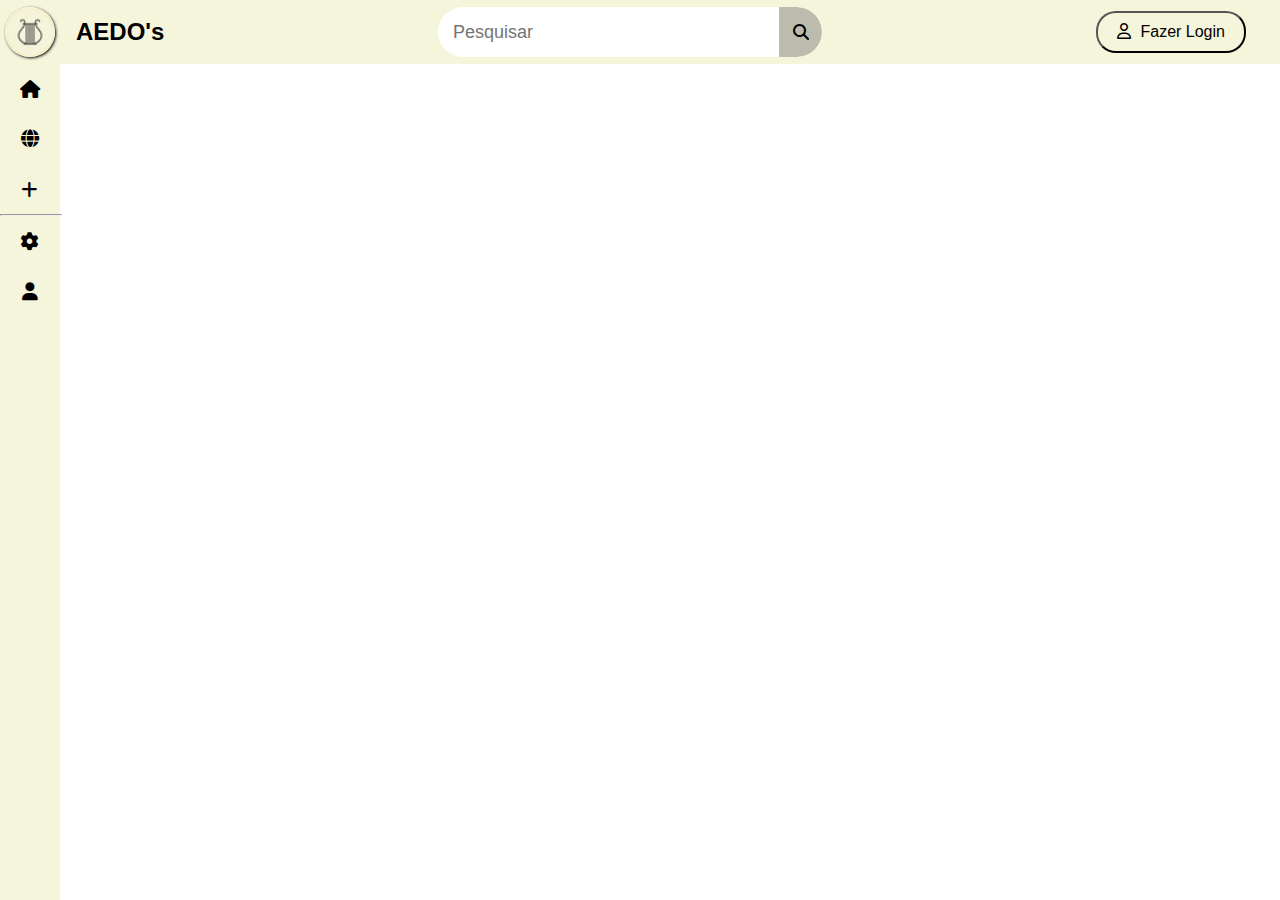
==== commit 7216582c: "Mais mudanças" ====
--- a/index.htm
+++ b/index.htm
@@ -17,24 +17,24 @@
         <h2 id="tipog">AEDO's</h2>
         </div>
         <div id="pesquisa">
-            <input id="inputpesquisa" type="text" name="Pesquisar">
+            <input id="inputpesquisa" type="text" placeholder="Pesquisar">
             <div id='pesqdiv'><i class="fa-solid fa-magnifying-glass"></i></div>
         </div>
         <div id="cadastro">
-            <button class="loginbtn">
+           <a href="login.htm"><button class="loginbtn">
                 <i class="fa-regular fa-user"></i> Fazer Login
-              </button>
+              </button></a>
         </div>
     </header>
     <main>
         <nav>
             <ul id="Iconmenu">
-                <li class="icons-menu"><a href="index.htm"><i class="fa-sharp fa-solid fa-house"></i></a></li>
-                <li class="icons-menu"><a href=""><i class="fa-solid fa-globe"></i></a></li>
-                <li class="icons-menu"><a href=""><i class="fa-solid fa-plus"></i></a></li>
+                <a href="index.htm"><li class="icons-menu"><i class="fa-sharp fa-solid fa-house"></i></li></a>
+                <a href=""><li class="icons-menu"><a href=""><i class="fa-solid fa-globe"></i></li></a>
+                <a href=""><li class="icons-menu"><i class="fa-solid fa-plus"></i></li></a>
                 <hr>
-                <li class="icons-menu"><a href=""><i class="fa-solid fa-gear"></i></a></li>
-                <li class="icons-menu"><a href=""><i class="fa-solid fa-user"></i></a></li>
+                <a href="index.htm"><li class="icons-menu"><i class="fa-solid fa-gear"></i></li></a>
+                <a href="login.htm"><li class="icons-menu"><i class="fa-solid fa-user"></i></li></a>
                 
             </ul>
             <ul class="menu">
@@ -42,17 +42,17 @@
                 <li><a>Comunidade</a></li>
                 <li id="categorias" >Categorias<i class="fa-solid fa-angle-down"></i></li>
                     <div class="submenu">
-                        <a class="subitens">Streamings</a>
-                        <a class="subitens">Cinema</a>
-                        <a class="subitens">Teatros</a>
-                        <a class="subitens">Podcasts e Stand ups</a>
-                        <a class="subitens">Livros</a>
+                        <a class="subitens" href="#">Streamings</a>
+                        <a class="subitens" href="#">Cinema</a>
+                        <a class="subitens" href="#">Teatros</a>
+                        <a class="subitens" href="#">Podcasts e Stand ups</a>
+                        <a class="subitens" href="#">Livros</a>
                     </div>
                 
-                <li><a>Configurações</a></li>
-                <li><a>Sua Conta</a></li>
-                <li><a>Sobre</a></li>
-                <li><a>Contatos</a></li>
+                <a href="#"><li>Configurações</li></a>
+                <a href="login.htm"><li>Sua Conta</li></a>
+                <a href="#"><li>Sobre</li></a>
+                <a href="#"><li>Contatos</li></a>
             </ul>
         </nav>
 
--- a/estilos/index.css
+++ b/estilos/index.css
@@ -1,10 +1,11 @@
 @charset "UTF-8";
-@import url();
+
 
 *{
     padding: 0;
     margin: 0;
     box-sizing: none;
+    text-decoration: none;
 }
 body{
     width: 100vw;
@@ -48,9 +49,14 @@
     font-family: 'Gill Sans', 'Gill Sans MT', Calibri, 'Trebuchet MS', sans-serif;
     font-size: 1.5rem;
     margin: 1rem;
-    
-   
-}
+    cursor: pointer;
+    transition: all ease-in-out .1s;
+}
+#tipog:hover{
+    letter-spacing: 1px;
+    font-size:1.6rem ; 
+}
+
 #logo{
     display: flex;
     align-items: center;
@@ -121,6 +127,7 @@
     border-radius: 20px;
     font-size: 16px;
     cursor: pointer;
+    margin-right: 1.5rem;
 }
 .loginbtn i {
     margin-right: 5px;
@@ -148,6 +155,10 @@
     font-size:16px;
     list-style: none;
 }
+.menu a{
+    text-decoration: none;
+    color:rgba(0, 0, 0, 0.8) ;
+}
 .menu.show{
     left:60px;
     
@@ -158,7 +169,7 @@
     align-items: center;
     justify-content: left;
     cursor: pointer;
-    height: 40px;
+    height: 50px;
     padding-left: 5px;
    
     
@@ -166,8 +177,13 @@
 .menu li:hover{
     background-color: #e7e7d4;
     opacity: .5;
-    transition: all .3s;
+    letter-spacing: .2px;
+    font-size: 17px;
+    transition: all .1s;
     border-radius: 5px;
+}
+#categorias{
+    color: rgba(0, 0, 0, 0.8) ;
 }
 #categorias i{
     margin-left: 10px;
@@ -204,6 +220,8 @@
     background-color: #e7e7d4;
     opacity: .5;
     transition: all .3s;
+    letter-spacing: .2px;
+    font-size: 17px;
 }
 #Iconmenu hr{
     width: 100%;
@@ -224,7 +242,7 @@
     display: flex;
     justify-content: center;
     align-items: center;
-    height: 40px;
+    height: 50px;
     cursor: pointer;
     
 
@@ -236,7 +254,9 @@
     background-color: #e7e7d4;
     border-radius: 10px;
     opacity: .5;
-    transition: all .3s;
+    transition: all .1s;
+    letter-spacing: .2px;
+    font-size: 20px;
 }
 
 /*Footer*/
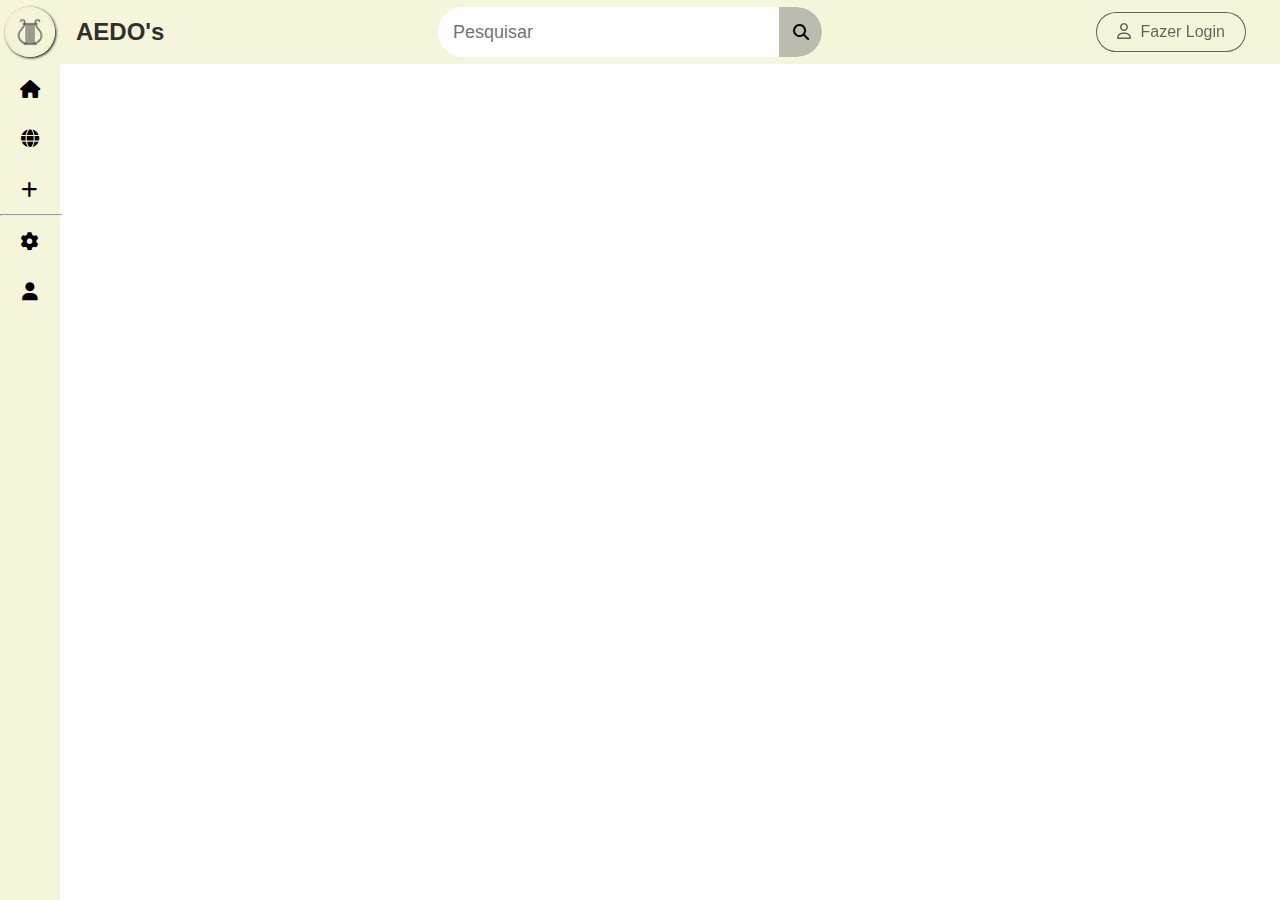
==== commit 7b36def3: "mais mudanças" ====
--- a/index.htm
+++ b/index.htm
@@ -14,7 +14,7 @@
         <div id="logo">
             <img class="cube" src="img/rascunho logo.png" alt="LOGO">
         </div>
-        <h2 id="tipog">AEDO's</h2>
+        <a href="index.htm"><h2 id="tipog">AEDO's</h2></a>
         </div>
         <div id="pesquisa">
             <input id="inputpesquisa" type="text" placeholder="Pesquisar">
--- a/estilos/index.css
+++ b/estilos/index.css
@@ -47,6 +47,8 @@
 
 #tipog{
     font-family: 'Gill Sans', 'Gill Sans MT', Calibri, 'Trebuchet MS', sans-serif;
+    color: black;
+    opacity: .8;
     font-size: 1.5rem;
     margin: 1rem;
     cursor: pointer;
@@ -119,8 +121,9 @@
     padding: 10px;
 }
 .loginbtn{
+    border: solid rgba(0, 0, 0, 0.6) 1px ;
     padding: 10px;    
-    color: black;
+    color: rgba(0, 0, 0, 0.6);
     width:150px;
     height: 65%;
     background-color: #f5f5dc;
@@ -128,13 +131,14 @@
     font-size: 16px;
     cursor: pointer;
     margin-right: 1.5rem;
+    transition: all ease-in-out .2s;
 }
 .loginbtn i {
     margin-right: 5px;
   }
 .loginbtn:hover{
-    opacity: .9;
-    background-color: #bbbbae;
+    opacity: .6;
+    background-color: black;
     color: white;
 }
 
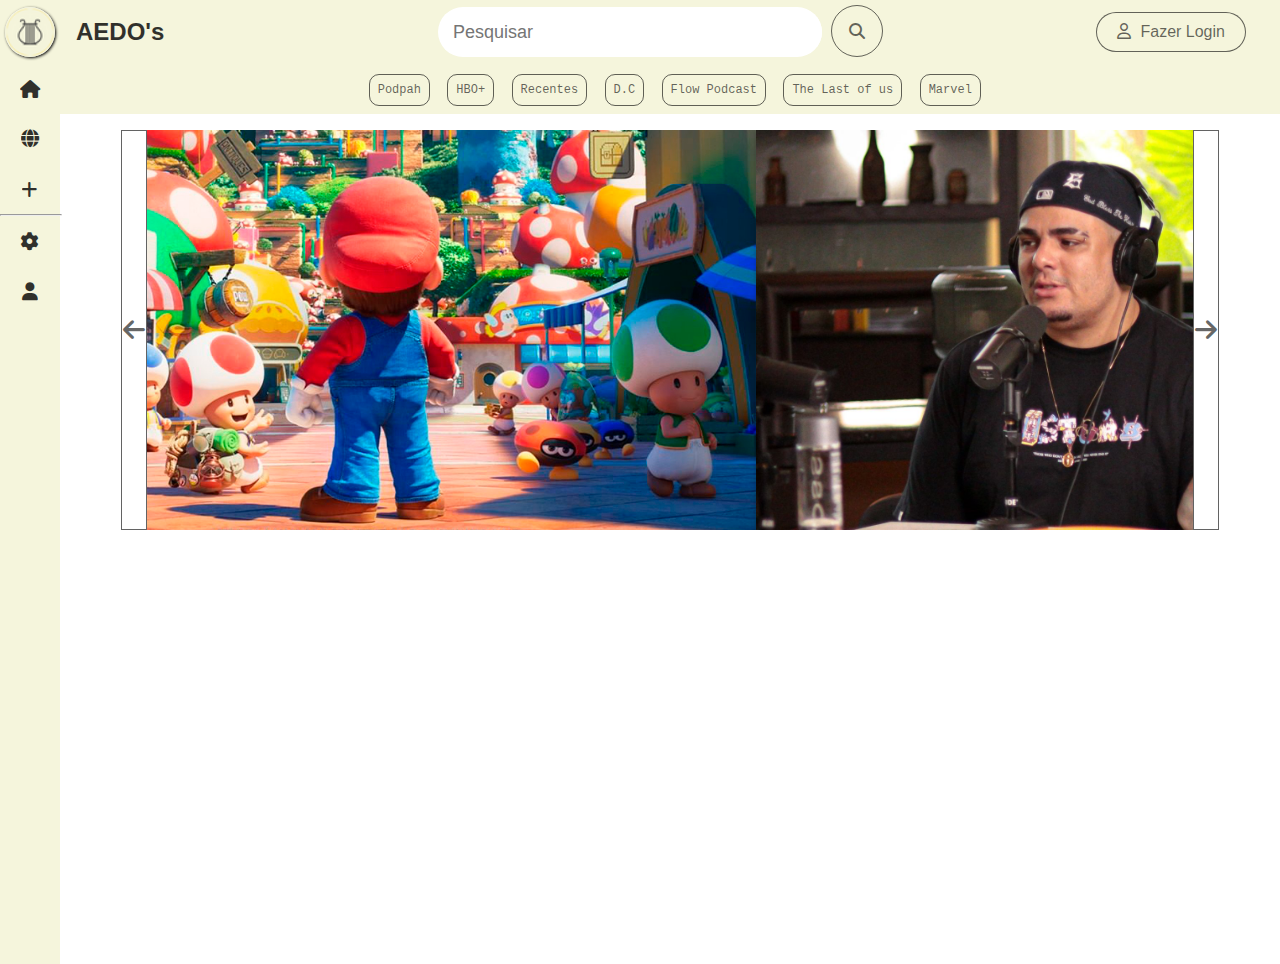
==== commit de962025: "mais mudanças" ====
--- a/index.htm
+++ b/index.htm
@@ -18,44 +18,74 @@
         </div>
         <div id="pesquisa">
             <input id="inputpesquisa" type="text" placeholder="Pesquisar">
-            <div id='pesqdiv'><i class="fa-solid fa-magnifying-glass"></i></div>
+            
         </div>
+        <div id='pesqdiv'><i class="fa-solid fa-magnifying-glass"></i></div>
         <div id="cadastro">
+            
            <a href="login.htm"><button class="loginbtn">
                 <i class="fa-regular fa-user"></i> Fazer Login
               </button></a>
         </div>
+       
     </header>
+    <nav>
+        <ul id="Iconmenu">
+            <a href="index.htm"><li class="icons-menu"><i class="fa-sharp fa-solid fa-house"></i></li></a>
+            <a href=""><li class="icons-menu"><a href=""><i class="fa-solid fa-globe"></i></li></a>
+            <a id="plus"><li class="icons-menu"><i class="fa-solid fa-plus"></i></li></a>
+            <hr>
+            <a href="index.htm"><li class="icons-menu"><i class="fa-solid fa-gear"></i></li></a>
+            <a href="login.htm"><li class="icons-menu"><i class="fa-solid fa-user"></i></li></a>
+            
+        </ul>
+        <ul class="menu">
+            <a class="mobilenone"><li >Home</li></a>
+            <a class="mobilenone"><li>Comunidade</li></a>
+            <li id="categorias" >Categorias<i class="fa-solid fa-angle-down"></i></li>
+                <div class="submenu">
+                    <a class="subitens" href="#">Streamings</a>
+                    <a class="subitens" href="#">Cinema</a>
+                    <a class="subitens" href="#">Teatros</a>
+                    <a class="subitens" href="#">Podcasts e Stand ups</a>
+                    <a class="subitens" href="#">Livros</a>
+                </div>
+            
+            <a href="#" class="mobilenone"><li >Configurações</li></a>
+            <a href="login.htm" class="mobilenone"><li >Sua Conta</li></a>
+            <a href="#" class="mobilenone"><li >Sobre</li></a>
+            <a href="#" class="mobilenone"><li>Contatos</li></a>
+            
+        </ul>
+    </nav>
+
     <main>
-        <nav>
-            <ul id="Iconmenu">
-                <a href="index.htm"><li class="icons-menu"><i class="fa-sharp fa-solid fa-house"></i></li></a>
-                <a href=""><li class="icons-menu"><a href=""><i class="fa-solid fa-globe"></i></li></a>
-                <a href=""><li class="icons-menu"><i class="fa-solid fa-plus"></i></li></a>
-                <hr>
-                <a href="index.htm"><li class="icons-menu"><i class="fa-solid fa-gear"></i></li></a>
-                <a href="login.htm"><li class="icons-menu"><i class="fa-solid fa-user"></i></li></a>
-                
-            </ul>
-            <ul class="menu">
-                <li><a>Home</a></li>
-                <li><a>Comunidade</a></li>
-                <li id="categorias" >Categorias<i class="fa-solid fa-angle-down"></i></li>
-                    <div class="submenu">
-                        <a class="subitens" href="#">Streamings</a>
-                        <a class="subitens" href="#">Cinema</a>
-                        <a class="subitens" href="#">Teatros</a>
-                        <a class="subitens" href="#">Podcasts e Stand ups</a>
-                        <a class="subitens" href="#">Livros</a>
-                    </div>
-                
-                <a href="#"><li>Configurações</li></a>
-                <a href="login.htm"><li>Sua Conta</li></a>
-                <a href="#"><li>Sobre</li></a>
-                <a href="#"><li>Contatos</li></a>
-            </ul>
-        </nav>
+        <div id="tags">
+            <div id="container">
+                <a class="tag">Podpah</a>
+                <a class="tag">HBO+</a>
+                <a class="tag">Recentes</a>
+                <a class="tag">D.C</a>
+                <a class="tag">Flow Podcast</a>
+                <a class="tag">The Last of us</a>
+                <a class="tag">Marvel</a>
+            </div>
+        </div>
 
+        <div class="slideshow">
+            <button id="prevbtn"><i class="fa-solid fa-arrow-left"></i></button>
+            <div class="container-image">
+                <img class="slider" src="img/TLOF.jpg" alt>
+                <img class="slider" src="img/Mario.jpg" alt="">
+                <img class="slider" src="img/Podpah.jpg" alt="">
+                <img class="slider" src="img/VOCE.jpg" alt="">
+            </div>
+           
+        <button id="nextbtn"> <i class="fa-solid fa-arrow-right"></i></button>
+       
+        </div>
+
+        
 
 
 
--- a/estilos/index.css
+++ b/estilos/index.css
@@ -1,5 +1,7 @@
 @charset "UTF-8";
 
+
+    
 
 *{
     padding: 0;
@@ -13,30 +15,54 @@
     overflow-x: hidden;
     
 }
+main{
+    display: flex;
+    align-items: center;
+    flex-direction: column;
+    margin-left: 60px;
+    margin-top: 64px;
+   
+}
 
 header{
     width: 100%;
     height: 64px;
     background-color: #f5f5dc;
     position:fixed;
+    top: 0;
     z-index: 1100;
     display: flex;
     align-items: center;
     justify-content: space-between;
 }
 
-main{
-    
-    width: 100%;
-    height: 80%;
-}
+
 footer{
     width: 100%;
     height: 10%;
     
     
 }
-/*--------------HEADER-------------*/
+::-webkit-scrollbar{
+    width: 10px;
+    border-radius: 10px;
+}
+::-webkit-scrollbar-thumb{
+    border-radius: 20px;
+    background-color: rgba(0, 0, 0, 0.301);
+    transition: all ease-in-out .5s;
+   
+    
+}
+::-webkit-scrollbar-thumb:hover{
+    border-radius: 20px;
+    background-color: rgba(0, 0, 0, 0.5);
+    
+}
+::-webkit-scrollbar-track{
+    background-color: #e7e7d4;
+}
+/*--------------HEADER---------------------------------------------------------*/
 #headright{
     height: 100%;
     width: 30%;
@@ -81,7 +107,7 @@
     height: 50px;
     display: flex;
     align-items: center;
-    justify-content: space-between;
+    justify-content: right;
     color: rgba(0, 0, 0, 0.274);
     border-radius: 50px;
     background-color: white;
@@ -100,16 +126,23 @@
     
 }
 #pesqdiv{
-    color: black;
+    position: absolute;
+    top: 5px;
+    right: 31%;
+    color: rgba(0, 0, 0, 0.6);
     cursor: pointer;
     display: flex;
     align-items: center;
     justify-content: center;
     height: 50px;
     width: 50px;
-    border-top-right-radius: 50px;
-    border-bottom-right-radius: 50px;
-    background-color: #bbbbae;
+    border-radius: 50px;
+    border: solid rgba(0, 0, 0, 0.6) 1px ;
+    transition: all ease-in-out .3s;
+}
+#pesqdiv:hover{
+    background-color:rgba(0, 0, 0, 0.8) ;
+    color: white;
 }
 
 #cadastro{
@@ -121,6 +154,7 @@
     padding: 10px;
 }
 .loginbtn{
+    content: "Fazer Login";
     border: solid rgba(0, 0, 0, 0.6) 1px ;
     padding: 10px;    
     color: rgba(0, 0, 0, 0.6);
@@ -142,7 +176,11 @@
     color: white;
 }
 
-/*----------MAIN------------------*/
+/*----------MAIN-------------------------------------------------------------*/
+
+
+
+
 .menu{
     display: flex;
     flex-direction: column;
@@ -168,26 +206,43 @@
     
 }
 
-.menu li{
+.mobilenone{
     display: flex;
     align-items: center;
     justify-content: left;
     cursor: pointer;
     height: 50px;
     padding-left: 5px;
-   
-    
-}
-.menu li:hover{
+    transition: all ease-in-out .2s;
+    
+}
+.mobilenone:hover{
+    border: solid black 1px;
     background-color: #e7e7d4;
-    opacity: .5;
+    border-radius: 10px;
+    opacity: 1;
     letter-spacing: .2px;
-    font-size: 17px;
-    transition: all .1s;
-    border-radius: 5px;
-}
-#categorias{
+    font-size: 18px;
+    margin: .3rem;
+}
+#categorias{ 
+    display: flex;
+    align-items: center;
+    justify-content: left;
+    cursor: pointer;
+    height: 50px;
+    padding-left: 5px;
     color: rgba(0, 0, 0, 0.8) ;
+    transition: all ease-in-out .2s;
+}
+#categorias:hover{
+    border: solid black 1px;
+    background-color: #e7e7d4;
+    border-radius: 10px;
+    opacity: 1;
+    letter-spacing: .2px;
+    font-size: 18px;
+    margin: .3rem;
 }
 #categorias i{
     margin-left: 10px;
@@ -195,19 +250,22 @@
 }
 
 .submenu{
-    display: none;
+    display: flex;
     flex-direction: column;
+    list-style: none;
+    font-size: 0px;
+    border-radius: 20px;
+    height:0px;
+    transition: all ease-in-out .3s;
+
+}
+.submenu.aberto{
+    display: flex;
     background-color: rgba(0, 0, 0, 0.096);
-    list-style: none;
-    font-size: 15px;
-    border-radius: 20px;
+    height: 200px;
     margin: 5px;
     padding: 5px;
-    
-
-}
-.submenu.aberto{
-    display: flex;
+    font-size: 15px;
 }
 .subitens{
         
@@ -221,11 +279,13 @@
 }
 
 .subitens:hover{
-    background-color: #e7e7d4;
-    opacity: .5;
-    transition: all .3s;
-    letter-spacing: .2px;
-    font-size: 17px;
+        border: solid black 1px;
+        background-color: #e7e7d4;
+        border-radius: 10px;
+        opacity: 1;
+        letter-spacing: .2px;
+        font-size: 15px;
+        margin: .3rem;
 }
 #Iconmenu hr{
     width: 100%;
@@ -248,23 +308,433 @@
     align-items: center;
     height: 50px;
     cursor: pointer;
-    
-
+    opacity: .8;
+    transition: all .3s;
 }
 .icons-menu i{
     color:black  ;
 }
 .icons-menu:hover{
-    background-color: #e7e7d4;
+        border: solid black 1px;
+        background-color: #e7e7d4;
+        border-radius: 10px;
+        opacity: 1;
+        letter-spacing: .2px;
+        font-size: 18px;
+        margin: .3rem;
+}
+
+
+/*-----------------------------------TAGS--------------------------------*/
+#tags{
+    background-color: #f5f5dc;
+    font-family: monospace;
+    display: flex;
+    align-items: center;
+    justify-content:center;
+    width: 100%;
+    height: 50px;
+   
+    
+}
+
+.tag{
+   
+    font-size: 12px;
     border-radius: 10px;
-    opacity: .5;
-    transition: all .1s;
-    letter-spacing: .2px;
-    font-size: 20px;
+    cursor: pointer;
+    border:solid 1px;
+    color: rgba(0, 0, 0, 0.61);
+    padding: .5rem;
+    margin: .5;
+    margin-left: .6rem;
+    transition: all ease-in .3s;
+    
+}
+#container{
+    margin: 0;
+}
+.tag:hover{
+    
+    color: white;
+    border: none;
+    background-color: rgba(0, 0, 0, 0.61);
+    font-size:13px ;
+    margin-left: 1rem;
+    margin-right: 1rem;
+}
+
+
+
+
+/*-----------------------------------Slideshow---------------------*/
+.slideshow{
+    display: flex;
+    flex-direction: row;
+    align-items: center;
+    justify-content: center;
+    width: 90%;
+    height: 400px;
+    margin-top: 1rem;
+    overflow: hidden;
+    
+}
+.container-image{
+    width: 1200px;
+    display: flex;
+    align-items: center;
+    justify-content:right;
+    
+    overflow: hidden;
+
+}
+.slider{
+    opacity: 1;
+    box-shadow: 2px 2px 5px rgba(0, 0, 0, 0.637);
+    position: relative;
+    width:1200px;
+    height:400px;
+    left: 1100px;
+    transition: all ease-in .3s;
+}
+
+
+#nextbtn, #prevbtn{
+    width: 30px;
+    height: 400px;
+    font-size: 25px;
+    color: rgba(0, 0, 0, 0.61);
+    border: solid rgba(0, 0, 0, 0.61) 1px;
+    background-color: white;
+    transition: all ease-in-out .3s;
+}
+#nextbtn:hover, #prevbtn:hover{
+    opacity: .6;
+    background-color: black;
+    color: white; 
 }
 
 /*Footer*/
 
 #ICONS8{
     display: none;
+}
+
+
+
+/*------------TELAS------------------------------------------------*/
+
+
+@media screen and (max-width: 940px){
+    main{
+        display: flex;
+        align-items: center;
+        flex-direction: column;
+        margin-left: 0px;
+        margin-top: 50px;
+    }
+    body{
+        width: 100vw;
+        height: 100vh;
+        overflow-x: hidden;
+        
+    }
+    
+    header{
+        width: 100%;
+        height: 50px;
+        background-color: #f5f5dc;
+        position:fixed;
+        z-index: 1100;
+        display: flex;
+        align-items: center;
+        justify-content: space-between;
+    }
+    
+    main{
+        
+        width: 100%;
+        height: 80%;
+    }
+    footer{
+        width: 100%;
+        height: 10%;
+        
+        
+    }
+    /*--------------HEADER-------------*/
+    #headright{
+        height: 100%;
+        width: 30%;
+        display: flex;
+        align-items: center;
+        z-index: 1100;
+    }
+    
+    #tipog{
+        font-family: 'Gill Sans', 'Gill Sans MT', Calibri, 'Trebuchet MS', sans-serif;
+        color: black;
+        opacity: .8;
+        font-size: 1.2rem;
+        margin: 1rem;
+        cursor: pointer;
+        transition: all ease-in-out .1s;
+    }
+    #tipog:hover{
+        letter-spacing: 1px;
+        font-size:1.6rem ; 
+    }
+    
+    #logo{
+        display: flex;
+        align-items: center;
+        width: auto;
+        
+    }
+    .cube{
+        width: 40px;
+        height: 40px;
+        border-radius: 50px;
+        margin: 5px;
+        box-shadow:1px 1px 3px black;
+        
+        
+    }
+    #pesquisa{
+        overflow: hidden;
+        width: 30%;
+        height: 30px;
+        display: none;
+        align-items: center;
+        justify-content: space-between;
+        color: rgba(0, 0, 0, 0.274);
+        border-radius: 50px;
+        background-color: white;
+    }
+    #inputpesquisa{
+        border: none;
+        margin-left: 15px;
+        width:100%;
+        height: 20px;
+        font-size: medium;
+        z-index: 1011;
+        
+    }
+    #inputpesquisa:focus{
+        outline: none;
+        
+    }
+    #pesqdiv{
+        position: absolute;
+        top: 5px;
+        right: 25%;
+        color: rgba(0, 0, 0, 0.6);
+        cursor: pointer;
+        display: flex;
+        align-items: center;
+        justify-content: center;
+        height: 35px;
+        width: 35px;
+        border: solid rgba(0, 0, 0, 0.6) 1px ;
+        transition: all ease-in-out .3s;
+        
+    }
+    
+    #cadastro{
+        width: 30%;
+        height: 100%;
+        display: flex;
+        align-items: center;
+        justify-content: right;
+        padding: 5px;
+    }
+    .loginbtn{
+        display: flex;
+        align-items: center;
+        border: solid rgba(0, 0, 0, 0.6) 1px ;
+        padding: 10px;    
+        color: rgba(0, 0, 0, 0.6);
+        width:100px;
+        height: 40px;
+        background-color: #f5f5dc;
+        border-radius: 20px;
+        font-size: 12px;
+        cursor: pointer;
+        margin-right: .1rem;
+        transition: all ease-in-out .2s;
+    }
+    
+    .loginbtn i {
+        margin-right: 1px;
+      }
+    .loginbtn:hover{
+        opacity: .6;
+        background-color: black;
+        color: white;
+    }
+    
+    /*----------MAIN------------------*/
+    .menu{
+        display: none;
+        flex-direction: row;
+        align-items: center;
+        background-color: #f5f5dc;
+        height: 10vh;
+        position: fixed;
+        font-family: "Cambria, Cochin, Georgia, Times, 'Times New Roman', serif";
+        left: 0;
+        top: 100%;
+        transition: all 0.4s ease-in-out;
+        width: 100vw;
+        z-index: 998;
+        font-size:14px;
+        list-style: none;
+    }
+   
+    .menu a{
+        text-decoration: none;
+        color:rgba(0, 0, 0, 0.8) ;
+    }
+    .menu.show{
+        left: 0;
+        top:80%;
+    }
+    
+    .mobilenone{
+        display:none ;
+        align-items: center;
+        justify-content: left;
+        cursor: pointer;
+        height: 50px;
+        padding-left: 5px;
+       
+        
+    }
+    .mobilenone:hover{
+        background-color: #e7e7d4;
+        opacity: .5;
+        letter-spacing: .2px;
+        font-size: 17px;
+        transition: all .1s;
+        border-radius: 5px;
+    }
+    #categorias{
+        display: none;
+        color: rgba(0, 0, 0, 0.8) ;
+    }
+    #categorias i{
+        margin-left: 10px;
+        font-size: small;
+    }
+    
+    
+    
+    .submenu.aberto{
+        display: flex;
+    }
+    .subitens{
+            
+            border-radius: 5px;
+            cursor: pointer;
+            height: 1.5rem;
+            padding: 5px;
+            margin: .3rem;
+            flex-direction: column;
+        
+    }
+    
+    .subitens:hover{
+        background-color: #e7e7d4;
+        opacity: .5;
+        transition: all .3s;
+        letter-spacing: .2px;
+        font-size: 17px;
+    }
+    #Iconmenu hr{
+        width: 0%;
+    }
+    #Iconmenu{
+        display: flex;
+        align-items: center;
+        justify-content: center;
+        position: fixed;
+        top: 92%;
+        list-style: none;
+        z-index: 1000;
+        width: 100vw;
+        height: 8%;
+        background-color: #f5f5dc;
+        font-size: 20px;
+       
+    }
+    .icons-menu{
+        width:  50px;
+        height: 50px;
+        cursor: pointer;
+        
+    
+    }
+    .icons-menu i{
+        color:black  ;
+    }
+    .icons-menu:hover{
+        border: solid black 1px;
+        background-color: #e7e7d4;
+        border-radius: 10px;
+        opacity: 1;
+        transition: all .1s;
+        letter-spacing: .2px;
+        font-size: 20px;
+    }
+    .icons-menu:focus{
+        border: solid black 1px;
+    }
+    
+
+
+
+
+    /*--------------------------------tags-----------------------------------*/
+
+    #tags{
+    
+        font-family: monospace;
+        display: flex;
+        align-items: center;
+        justify-content:center;
+        width: 100%;
+        height: 50px;
+       
+        
+        
+    }
+    
+    .tag{
+        font-size: 13px;
+        border-radius: 10px;
+        cursor: pointer;
+        border:solid 1px;
+        color: rgba(0, 0, 0, 0.61);
+        padding: .3rem;
+        margin: .2rem;
+        margin-left: .1rem;
+        transition: all ease-in .3s;
+        
+    }
+    #container{
+        display: flex;
+        align-items: center;
+        width: 100%;
+        
+        
+    }
+    .tag:hover{
+        color: white;
+        border: none;
+        background-color: rgba(0, 0, 0, 0.61);
+        font-size:13px ;
+        margin-left: .5rem;
+        margin-right: .5rem;
+    }
+
 }